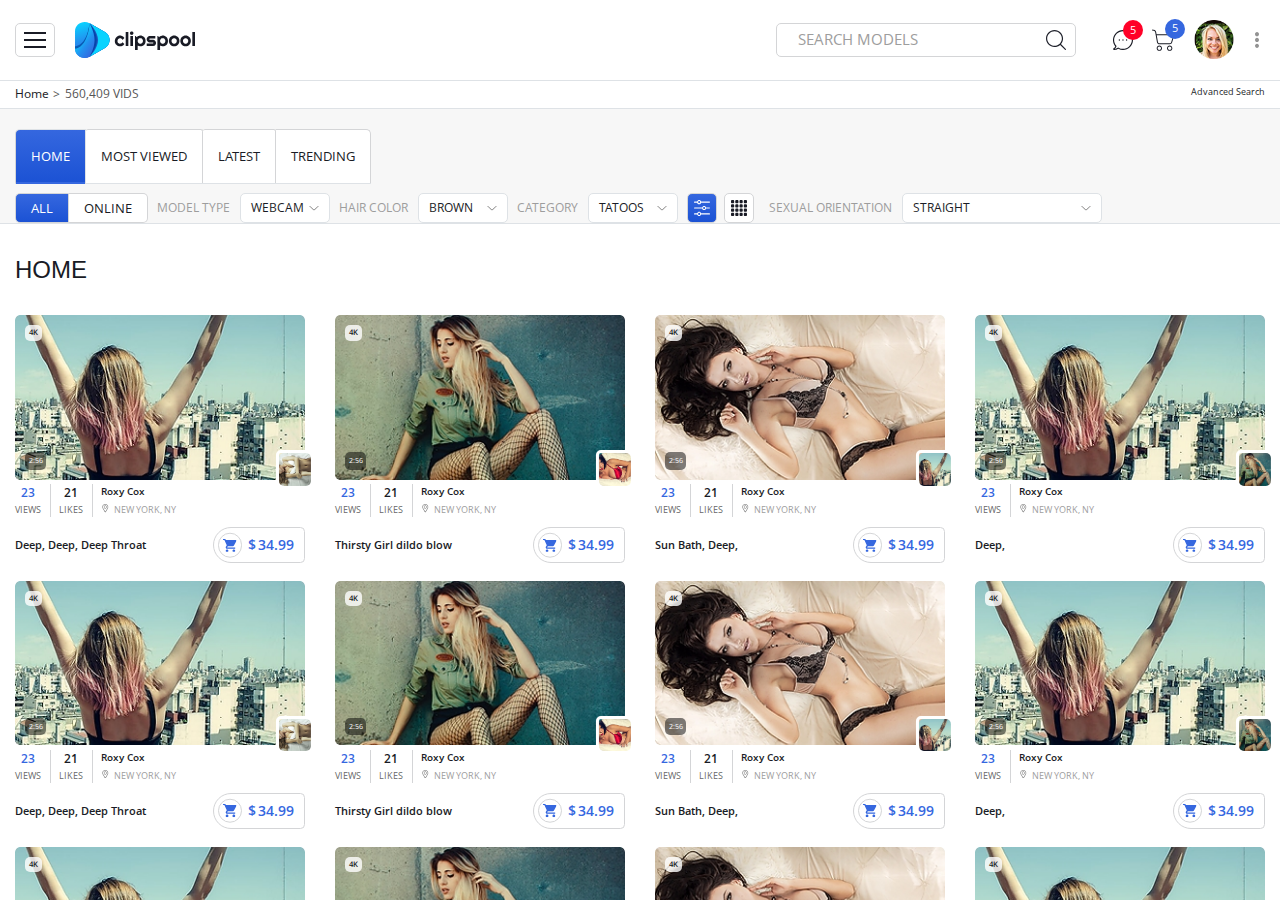
==== categories.html @ 417beeed "add new pages" ====
<!DOCTYPE html>
<html lang="en">

<head>
	<meta charset="UTF-8">
	<meta name="viewport" content="width=device-width, initial-scale=1.0">
	<link rel="stylesheet" href="css/style.css">
	<title>CP Categories</title>
</head>
<body>

	<div class="wrapper">
		<header class="header border-bottom">
			<div class="container-fluid">
				<div class="row justify-content-between align-items-center">
					<div class="col-auto d-flex align-items-center">
						<!-- For mobile  -->

						<div class="mobile-btn">
							<span></span>
							<span></span>
							<span></span>
						</div>

						<a href="#" class="logo">
							<img src="img/cp-logo-dark.svg" alt="">
						</a>
					</div>
					<div class="col d-flex align-items-center justify--end">
						<ul class="main-menu d-flex align-items-center desctop">
							<li class="home-li">
								<a href="#">
									<span class="home-icon">
										<svg>
											<use xlink:href="#svg-home"></use>
										</svg>
									</span>
								</a>
							</li>
							<li><a href="#" class="active">feed</a></li>
							<li><a href="#">models</a></li>
							<li><a href="#">videos</a></li>
							<li><a href="#">photos</a></li>
							<li><a href="#">contests</a></li>
						</ul>

						<div class="header-form tablet">
							<form action="#">
								<input type="text" placeholder="SEARCH MODELS" class="header-input">
								<button type="submit" class="header-submit">
									<svg>
										<use xlink:href="#svg-search"></use>
									</svg>
								</button>
							</form>
						</div>

						<!-- <div class="header-btns d-flex align-items-center desctop">
							<a href="#" class="btn btn--simple"><span>login</span></a>
							<a href="#" class="btn btn--blue"><span>sign up</span></a>
						</div> -->

						<!-- for autheried users -->
						<div class="header-options d-flex align-items-center">
							<a href="#" class="header-options__item">
								<div class="header-options__btn header-options__btn--lt">
									<span class="ico">
										<svg>
											<use xlink:href="#svg-comment"></use>
										</svg>
									</span>
									<span class="text red-bg">5</span>
								</div>
							</a>
							<a href="#" class="header-options__item">
								<div class="header-options__btn">
									<span class="ico">
										<svg>
											<use xlink:href="#svg-cart-border"></use>
										</svg>
									</span>
									<span class="text blue-bg">5</span>
								</div>
							</a>
							<div class="header-options__item">
								<div class="legal-user d-flex align-items-center">
									<span class="avatar">
										<img src="img/photos/avatar_stories.png" alt="">
									</span>
									<div class="options">
										<a href="#" class="dots js-submenu">
											<span class="ico">
												<svg>
													<use xlink:href="#svg-dots"></use>
												</svg>
											</span>
										</a>

										<ul class="submenu">
											<li>
												<a href="#">
													<span class="ico">
														<svg>
															<use xlink:href="#svg-user"></use>
														</svg>
													</span>		
													<span class="text">
														Profile
													</span>
												</a>
											</li>
											<li>
												<a href="#">
													<span class="ico">
														<svg>
															<use xlink:href="#svg-settings"></use>
														</svg>
													</span>		
													<span class="text">
														Settings
													</span>
												</a>
											</li>
											<li>
												<a href="#">
													<span class="ico">
														<svg>
															<use xlink:href="#svg-star"></use>
														</svg>
													</span>		
													<span class="text">
														Option
													</span>
												</a>
											</li>
											<li>
												<a href="#">
													<span class="ico">
														<svg>
															<use xlink:href="#svg-logout"></use>
														</svg>
													</span>		
													<span class="text">
														Logout
													</span>
												</a>
											</li>
										</ul>
									</div>
								</div>
							</div>
						</div>

					</div>
				</div>
			</div>
		</header>
		<main class="main">
			
			<div class="container-fluid border-bottom">
				<div class="row justify-content-between pt-2 pb-2">
					<div class="col-auto">
						<ul class="breadcrumb align-items-center">
							<li class="breadcrumb-item"><a href="#">Home</a></li>
							<li class="breadcrumb-item active" aria-current="page">560,409 VIDS</li>
						</ul>
					</div>
					<div class="col-auto">
						<span>
							Advanced Search
						</span>
					</div>
				</div>
			</div>

			<div class="option-row">
				<div class="container-fluid">
					<div class="row justify-content-between page-features border-bottom">
						<div class="col-lg-auto col-md-12 col-sm-12">
							<ul class="tab-list nav nav-tabs">
								<li class="nav-item flex-md-fill flex-sm-fill flex-xs-fill">
									<a class="nav-link active" data-toggle="tab" href="#home">Home</a>
								</li>
								<li class="nav-item flex-md-fill flex-sm-fill flex-xs-fill ">
									<a class="nav-link" data-toggle="tab" href="#viewed">Most viewed</a>
								</li>
								<li class="nav-item flex-md-fill flex-sm-fill flex-xs-fill">
									<a class="nav-link" data-toggle="tab" href="#latest">Latest</a>
								</li>
								<li class="nav-item flex-md-fill flex-sm-fill flex-xs-fill">
									<a class="nav-link" data-toggle="tab" href="#trending">Trending</a>
								</li>
							</ul>

						</div>
						<div class="col-auto flex-wrap d-flex mb-xl-0 mb-md-3 mb-sm-3 mb-3">
							<form action="#">
								<div class="row p-0">
									<div class="col-auto d-flex flex-wrap align-items-lg-center align-items-end">
										<div class="form-inline form-group flex-nowrap mb-0 checkbox-group mt-3 mr-3">
											<div class="form-check form-check-inline mr-0">
												<input type="radio" name="view" id="all" class="form-check-input" checked>
												<label class="form-check-label" for="all">all</label>
											</div>
											<div class="form-check form-check-inline mr-0">
												<input type="radio" name="view" id="online" class="form-check-input">
												<label class="form-check-label" for="online">Online</label>
											</div>
										</div>

										<div class="form-group mt-3 mb-0 mr-3">
											<div class="filter__item">
												<span class="filter__item__title">
													Model Type
												</span>
												<div class="select w-90">
													<span class="placeholder border">Webcam</span>
													<ul>
														<li data-value="">Offline</li>
														<li data-value="">Online</li>
														<li data-value="">Models</li>
														<li data-value="">Pokemon</li>
													</ul>
													<input type="hidden" name="changeme">
												</div>
											</div>
										</div>

										<div class="form-group mt-3 mb-0 mr-3">
											<div class="filter__item">
												<span class="filter__item__title">
													Hair Color
												</span>
												<div class="select w-90">
													<span class="placeholder border">Brown</span>
													<ul>
														<li data-value="">Dark</li>
														<li data-value="">Blonde</li>
													</ul>
													<input type="hidden" name="changeme">
												</div>
											</div>
										</div>

										<div class="form-group mt-3 mb-0 mr-3">
											<div class="filter__item">
												<span class="filter__item__title">
													Category
												</span>
												<div class="select w-90">
													<span class="placeholder border">Tatoos</span>
													<ul>
														<li data-value="">Dark</li>
														<li data-value="">Blonde</li>
													</ul>
													<input type="hidden" name="changeme">
												</div>
											</div>
										</div>

										<div class="form-inline form-group flex-nowrap mb-0 checkbox-group mt-3 mr-3">
											<div class="form-check form-check-inline">
												<input type="radio" name="ranking" id="rank-1" class="form-check-input" checked>
												<label class="form-check-label form-check-label--icon" for="rank-1">
													<span class="ico">
														<svg>
															<use xlink:href="#svg-line-group"></use>
														</svg>
													</span>
												</label>
											</div>
											<div class="form-check form-check-inline">
												<input type="radio" name="ranking" id="rank-2" class="form-check-input">
												<label class="form-check-label form-check-label--icon" for="rank-2">
													<span class="ico">
														<svg>
															<use xlink:href="#svg-squares-group"></use>
														</svg>
													</span>
												</label>
											</div>
										</div>

										<div class="form-group mt-3 mb-0">
											<div class="filter__item">
												<span class="filter__item__title">
													Sexual Orientation
												</span>
												<div class="select">
													<span class="placeholder border">Straight</span>
													<ul>
														<li data-value="">Lesby</li>
														<li data-value="">Bisexual</li>
													</ul>
													<input type="hidden" name="changeme">
												</div>
											</div>
										</div>
									</div>
								</div>

							</form>
						</div>

					</div>
				</div>
			</div>

			<div class="categories-page">
				<!-- Tab panes -->
				<div class="tab-content active">
					<div class="tab-pane container active" id="home">
						<div class="row">
							<div class="col">
								<div class="h2">
									Home
								</div>
							</div>
						</div>

						<div class="row">
							<div class="col-lg-3 col-md-4 col-sm-6">
								<div class="model-item">
									<div class="model-item__photo">
										<a href="#">
											<img src="img/photos/girl-2.jpg" alt="">
										</a>
										<div class="model-item__photo__small">
											<img src="img/photos/girl-1.jpg" alt="">
										</div>
										<div class="duration">2:56</div>
										<div class="format">4K</div>
									</div>

									<ul class="model__item__options d-flex">
										<li class="flex flex-column">
											<span class="count blue">23</span>
											<span class="subtitle">views</span>
										</li>
										<li class="flex flex-column">
											<span class="count">21</span>
											<span class="subtitle">likes</span>
										</li>
										<li class="flex flex-column">
											<span class="options-title">
												Roxy Cox
											</span>
											<span class="location d-flex flex-center">
												<span class="ico">
													<svg>
														<use xlink:href="#svg-pin"></use>
													</svg>
												</span>
												New York, NY
											</span>
										</li>
									</ul>

									<div class="model__item__row d-flex align-items-center justify-content-between">
										<ul class="tag-list">
											<li><a href="#">Deep,</a></li>
											<li><a href="#">Deep,</a></li>
											<li><a href="#">Deep Throat</a></li>
										</ul>

										<a href="#" class="btn btn--lt btn--round btn--border-grey">
											<span class="ico ico--white">
												<svg>
													<use xlink:href="#svg-cart"></use>
												</svg>
											</span>
											<span class="text dollar">34.99</span>
										</a>
									</div>
								</div>
							</div>
							<div class="col-lg-3 col-md-4 col-sm-6">
								<div class="model-item">
									<div class="model-item__photo">
										<a href="#">
											<img src="img/photos/girl-5.jpg" alt="">
										</a>
										<div class="model-item__photo__small">
											<img src="img/photos/girl-3.jpg" alt="">
										</div>
										<div class="duration">2:56</div>
										<div class="format">4K</div>
									</div>

									<ul class="model__item__options d-flex">
										<li class="flex flex-column">
											<span class="count blue">23</span>
											<span class="subtitle">views</span>
										</li>
										<li class="flex flex-column">
											<span class="count">21</span>
											<span class="subtitle">likes</span>
										</li>
										<li class="flex flex-column">
											<span class="options-title">
												Roxy Cox
											</span>
											<span class="location d-flex flex-center">
												<span class="ico">
													<svg>
														<use xlink:href="#svg-pin"></use>
													</svg>
												</span>
												New York, NY
											</span>
										</li>
									</ul>

									<div class="model__item__row d-flex align-items-center justify-content-between">
										<ul class="tag-list">
											<li><a href="#">Thirsty Girl dildo blow</a></li>
										</ul>

										<a href="#" class="btn btn--lt btn--round btn--border-grey">
											<span class="ico ico--white">
												<svg>
													<use xlink:href="#svg-cart"></use>
												</svg>
											</span>
											<span class="text dollar">34.99</span>
										</a>
									</div>
								</div>
							</div>
							<div class="col-lg-3 col-md-4 col-sm-6">
								<div class="model-item">
									<div class="model-item__photo">
										<a href="#">
											<img src="img/photos/girl-4.jpg" alt="">
										</a>
										<div class="model-item__photo__small">
											<img src="img/photos/girl-2.jpg" alt="">
										</div>
										<div class="duration">2:56</div>
										<div class="format">4K</div>
									</div>

									<ul class="model__item__options d-flex">
										<li class="flex flex-column">
											<span class="count blue">23</span>
											<span class="subtitle">views</span>
										</li>
										<li class="flex flex-column">
											<span class="count">21</span>
											<span class="subtitle">likes</span>
										</li>
										<li class="flex flex-column">
											<span class="options-title">
												Roxy Cox
											</span>
											<span class="location d-flex flex-center">
												<span class="ico">
													<svg>
														<use xlink:href="#svg-pin"></use>
													</svg>
												</span>
												New York, NY
											</span>
										</li>
									</ul>

									<div class="model__item__row d-flex align-items-center justify-content-between">
										<ul class="tag-list">
											<li><a href="#">Sun Bath,</a></li>
											<li><a href="#">Deep,</a></li>
										</ul>

										<a href="#" class="btn btn--lt btn--round btn--border-grey">
											<span class="ico ico--white">
												<svg>
													<use xlink:href="#svg-cart"></use>
												</svg>
											</span>
											<span class="text dollar">34.99</span>
										</a>
									</div>
								</div>
							</div>
							<div class="col-lg-3 col-md-4 col-sm-6">
								<div class="model-item">
									<div class="model-item__photo">
										<a href="#">
											<img src="img/photos/girl-2.jpg" alt="">
										</a>
										<div class="model-item__photo__small">
											<img src="img/photos/girl-5.jpg" alt="">
										</div>
										<div class="duration">2:56</div>
										<div class="format">4K</div>
									</div>

									<ul class="model__item__options d-flex">
										<li class="flex flex-column">
											<span class="count blue">23</span>
											<span class="subtitle">views</span>
										</li>
										<li class="flex flex-column">
											<span class="options-title">
												Roxy Cox
											</span>
											<span class="location d-flex flex-center">
												<span class="ico">
													<svg>
														<use xlink:href="#svg-pin"></use>
													</svg>
												</span>
												New York, NY
											</span>
										</li>
									</ul>

									<div class="model__item__row d-flex align-items-center justify-content-between">
										<ul class="tag-list">
											<li><a href="#">Deep,</a></li>
										</ul>

										<a href="#" class="btn btn--lt btn--round btn--border-grey">
											<span class="ico ico--white">
												<svg>
													<use xlink:href="#svg-cart"></use>
												</svg>
											</span>
											<span class="text dollar">34.99</span>
										</a>
									</div>
								</div>
							</div>
							<div class="col-lg-3 col-md-4 col-sm-6">
								<div class="model-item">
									<div class="model-item__photo">
										<a href="#">
											<img src="img/photos/girl-2.jpg" alt="">
										</a>
										<div class="model-item__photo__small">
											<img src="img/photos/girl-1.jpg" alt="">
										</div>
										<div class="duration">2:56</div>
										<div class="format">4K</div>
									</div>

									<ul class="model__item__options d-flex">
										<li class="flex flex-column">
											<span class="count blue">23</span>
											<span class="subtitle">views</span>
										</li>
										<li class="flex flex-column">
											<span class="count">21</span>
											<span class="subtitle">likes</span>
										</li>
										<li class="flex flex-column">
											<span class="options-title">
												Roxy Cox
											</span>
											<span class="location d-flex flex-center">
												<span class="ico">
													<svg>
														<use xlink:href="#svg-pin"></use>
													</svg>
												</span>
												New York, NY
											</span>
										</li>
									</ul>

									<div class="model__item__row d-flex align-items-center justify-content-between">
										<ul class="tag-list">
											<li><a href="#">Deep,</a></li>
											<li><a href="#">Deep,</a></li>
											<li><a href="#">Deep Throat</a></li>
										</ul>

										<a href="#" class="btn btn--lt btn--round btn--border-grey">
											<span class="ico ico--white">
												<svg>
													<use xlink:href="#svg-cart"></use>
												</svg>
											</span>
											<span class="text dollar">34.99</span>
										</a>
									</div>
								</div>
							</div>
							<div class="col-lg-3 col-md-4 col-sm-6">
								<div class="model-item">
									<div class="model-item__photo">
										<a href="#">
											<img src="img/photos/girl-5.jpg" alt="">
										</a>
										<div class="model-item__photo__small">
											<img src="img/photos/girl-3.jpg" alt="">
										</div>
										<div class="duration">2:56</div>
										<div class="format">4K</div>
									</div>

									<ul class="model__item__options d-flex">
										<li class="flex flex-column">
											<span class="count blue">23</span>
											<span class="subtitle">views</span>
										</li>
										<li class="flex flex-column">
											<span class="count">21</span>
											<span class="subtitle">likes</span>
										</li>
										<li class="flex flex-column">
											<span class="options-title">
												Roxy Cox
											</span>
											<span class="location d-flex flex-center">
												<span class="ico">
													<svg>
														<use xlink:href="#svg-pin"></use>
													</svg>
												</span>
												New York, NY
											</span>
										</li>
									</ul>

									<div class="model__item__row d-flex align-items-center justify-content-between">
										<ul class="tag-list">
											<li><a href="#">Thirsty Girl dildo blow</a></li>
										</ul>

										<a href="#" class="btn btn--lt btn--round btn--border-grey">
											<span class="ico ico--white">
												<svg>
													<use xlink:href="#svg-cart"></use>
												</svg>
											</span>
											<span class="text dollar">34.99</span>
										</a>
									</div>
								</div>
							</div>
							<div class="col-lg-3 col-md-4 col-sm-6">
								<div class="model-item">
									<div class="model-item__photo">
										<a href="#">
											<img src="img/photos/girl-4.jpg" alt="">
										</a>
										<div class="model-item__photo__small">
											<img src="img/photos/girl-2.jpg" alt="">
										</div>
										<div class="duration">2:56</div>
										<div class="format">4K</div>
									</div>

									<ul class="model__item__options d-flex">
										<li class="flex flex-column">
											<span class="count blue">23</span>
											<span class="subtitle">views</span>
										</li>
										<li class="flex flex-column">
											<span class="count">21</span>
											<span class="subtitle">likes</span>
										</li>
										<li class="flex flex-column">
											<span class="options-title">
												Roxy Cox
											</span>
											<span class="location d-flex flex-center">
												<span class="ico">
													<svg>
														<use xlink:href="#svg-pin"></use>
													</svg>
												</span>
												New York, NY
											</span>
										</li>
									</ul>

									<div class="model__item__row d-flex align-items-center justify-content-between">
										<ul class="tag-list">
											<li><a href="#">Sun Bath,</a></li>
											<li><a href="#">Deep,</a></li>
										</ul>

										<a href="#" class="btn btn--lt btn--round btn--border-grey">
											<span class="ico ico--white">
												<svg>
													<use xlink:href="#svg-cart"></use>
												</svg>
											</span>
											<span class="text dollar">34.99</span>
										</a>
									</div>
								</div>
							</div>
							<div class="col-lg-3 col-md-4 col-sm-6">
								<div class="model-item">
									<div class="model-item__photo">
										<a href="#">
											<img src="img/photos/girl-2.jpg" alt="">
										</a>
										<div class="model-item__photo__small">
											<img src="img/photos/girl-5.jpg" alt="">
										</div>
										<div class="duration">2:56</div>
										<div class="format">4K</div>
									</div>

									<ul class="model__item__options d-flex">
										<li class="flex flex-column">
											<span class="count blue">23</span>
											<span class="subtitle">views</span>
										</li>
										<li class="flex flex-column">
											<span class="options-title">
												Roxy Cox
											</span>
											<span class="location d-flex flex-center">
												<span class="ico">
													<svg>
														<use xlink:href="#svg-pin"></use>
													</svg>
												</span>
												New York, NY
											</span>
										</li>
									</ul>

									<div class="model__item__row d-flex align-items-center justify-content-between">
										<ul class="tag-list">
											<li><a href="#">Deep,</a></li>
										</ul>

										<a href="#" class="btn btn--lt btn--round btn--border-grey">
											<span class="ico ico--white">
												<svg>
													<use xlink:href="#svg-cart"></use>
												</svg>
											</span>
											<span class="text dollar">34.99</span>
										</a>
									</div>
								</div>
							</div>
							<div class="col-lg-3 col-md-4 col-sm-6">
								<div class="model-item">
									<div class="model-item__photo">
										<a href="#">
											<img src="img/photos/girl-2.jpg" alt="">
										</a>
										<div class="model-item__photo__small">
											<img src="img/photos/girl-1.jpg" alt="">
										</div>
										<div class="duration">2:56</div>
										<div class="format">4K</div>
									</div>

									<ul class="model__item__options d-flex">
										<li class="flex flex-column">
											<span class="count blue">23</span>
											<span class="subtitle">views</span>
										</li>
										<li class="flex flex-column">
											<span class="count">21</span>
											<span class="subtitle">likes</span>
										</li>
										<li class="flex flex-column">
											<span class="options-title">
												Roxy Cox
											</span>
											<span class="location d-flex flex-center">
												<span class="ico">
													<svg>
														<use xlink:href="#svg-pin"></use>
													</svg>
												</span>
												New York, NY
											</span>
										</li>
									</ul>

									<div class="model__item__row d-flex align-items-center justify-content-between">
										<ul class="tag-list">
											<li><a href="#">Deep,</a></li>
											<li><a href="#">Deep,</a></li>
											<li><a href="#">Deep Throat</a></li>
										</ul>

										<a href="#" class="btn btn--lt btn--round btn--border-grey">
											<span class="ico ico--white">
												<svg>
													<use xlink:href="#svg-cart"></use>
												</svg>
											</span>
											<span class="text dollar">34.99</span>
										</a>
									</div>
								</div>
							</div>
							<div class="col-lg-3 col-md-4 col-sm-6">
								<div class="model-item">
									<div class="model-item__photo">
										<a href="#">
											<img src="img/photos/girl-5.jpg" alt="">
										</a>
										<div class="model-item__photo__small">
											<img src="img/photos/girl-3.jpg" alt="">
										</div>
										<div class="duration">2:56</div>
										<div class="format">4K</div>
									</div>

									<ul class="model__item__options d-flex">
										<li class="flex flex-column">
											<span class="count blue">23</span>
											<span class="subtitle">views</span>
										</li>
										<li class="flex flex-column">
											<span class="count">21</span>
											<span class="subtitle">likes</span>
										</li>
										<li class="flex flex-column">
											<span class="options-title">
												Roxy Cox
											</span>
											<span class="location d-flex flex-center">
												<span class="ico">
													<svg>
														<use xlink:href="#svg-pin"></use>
													</svg>
												</span>
												New York, NY
											</span>
										</li>
									</ul>

									<div class="model__item__row d-flex align-items-center justify-content-between">
										<ul class="tag-list">
											<li><a href="#">Thirsty Girl dildo blow</a></li>
										</ul>

										<a href="#" class="btn btn--lt btn--round btn--border-grey">
											<span class="ico ico--white">
												<svg>
													<use xlink:href="#svg-cart"></use>
												</svg>
											</span>
											<span class="text dollar">34.99</span>
										</a>
									</div>
								</div>
							</div>
							<div class="col-lg-3 col-md-4 col-sm-6">
								<div class="model-item">
									<div class="model-item__photo">
										<a href="#">
											<img src="img/photos/girl-4.jpg" alt="">
										</a>
										<div class="model-item__photo__small">
											<img src="img/photos/girl-2.jpg" alt="">
										</div>
										<div class="duration">2:56</div>
										<div class="format">4K</div>
									</div>

									<ul class="model__item__options d-flex">
										<li class="flex flex-column">
											<span class="count blue">23</span>
											<span class="subtitle">views</span>
										</li>
										<li class="flex flex-column">
											<span class="count">21</span>
											<span class="subtitle">likes</span>
										</li>
										<li class="flex flex-column">
											<span class="options-title">
												Roxy Cox
											</span>
											<span class="location d-flex flex-center">
												<span class="ico">
													<svg>
														<use xlink:href="#svg-pin"></use>
													</svg>
												</span>
												New York, NY
											</span>
										</li>
									</ul>

									<div class="model__item__row d-flex align-items-center justify-content-between">
										<ul class="tag-list">
											<li><a href="#">Sun Bath,</a></li>
											<li><a href="#">Deep,</a></li>
										</ul>

										<a href="#" class="btn btn--lt btn--round btn--border-grey">
											<span class="ico ico--white">
												<svg>
													<use xlink:href="#svg-cart"></use>
												</svg>
											</span>
											<span class="text dollar">34.99</span>
										</a>
									</div>
								</div>
							</div>
							<div class="col-lg-3 col-md-4 col-sm-6">
								<div class="model-item">
									<div class="model-item__photo">
										<a href="#">
											<img src="img/photos/girl-2.jpg" alt="">
										</a>
										<div class="model-item__photo__small">
											<img src="img/photos/girl-5.jpg" alt="">
										</div>
										<div class="duration">2:56</div>
										<div class="format">4K</div>
									</div>

									<ul class="model__item__options d-flex">
										<li class="flex flex-column">
											<span class="count blue">23</span>
											<span class="subtitle">views</span>
										</li>
										<li class="flex flex-column">
											<span class="options-title">
												Roxy Cox
											</span>
											<span class="location d-flex flex-center">
												<span class="ico">
													<svg>
														<use xlink:href="#svg-pin"></use>
													</svg>
												</span>
												New York, NY
											</span>
										</li>
									</ul>

									<div class="model__item__row d-flex align-items-center justify-content-between">
										<ul class="tag-list">
											<li><a href="#">Deep,</a></li>
										</ul>

										<a href="#" class="btn btn--lt btn--round btn--border-grey">
											<span class="ico ico--white">
												<svg>
													<use xlink:href="#svg-cart"></use>
												</svg>
											</span>
											<span class="text dollar">34.99</span>
										</a>
									</div>
								</div>
							</div>
							<div class="col-lg-3 col-md-4 col-sm-6">
								<div class="model-item">
									<div class="model-item__photo">
										<a href="#">
											<img src="img/photos/girl-2.jpg" alt="">
										</a>
										<div class="model-item__photo__small">
											<img src="img/photos/girl-1.jpg" alt="">
										</div>
										<div class="duration">2:56</div>
										<div class="format">4K</div>
									</div>

									<ul class="model__item__options d-flex">
										<li class="flex flex-column">
											<span class="count blue">23</span>
											<span class="subtitle">views</span>
										</li>
										<li class="flex flex-column">
											<span class="count">21</span>
											<span class="subtitle">likes</span>
										</li>
										<li class="flex flex-column">
											<span class="options-title">
												Roxy Cox
											</span>
											<span class="location d-flex flex-center">
												<span class="ico">
													<svg>
														<use xlink:href="#svg-pin"></use>
													</svg>
												</span>
												New York, NY
											</span>
										</li>
									</ul>

									<div class="model__item__row d-flex align-items-center justify-content-between">
										<ul class="tag-list">
											<li><a href="#">Deep,</a></li>
											<li><a href="#">Deep,</a></li>
											<li><a href="#">Deep Throat</a></li>
										</ul>

										<a href="#" class="btn btn--lt btn--round btn--border-grey">
											<span class="ico ico--white">
												<svg>
													<use xlink:href="#svg-cart"></use>
												</svg>
											</span>
											<span class="text dollar">34.99</span>
										</a>
									</div>
								</div>
							</div>
							<div class="col-lg-3 col-md-4 col-sm-6">
								<div class="model-item">
									<div class="model-item__photo">
										<a href="#">
											<img src="img/photos/girl-5.jpg" alt="">
										</a>
										<div class="model-item__photo__small">
											<img src="img/photos/girl-3.jpg" alt="">
										</div>
										<div class="duration">2:56</div>
										<div class="format">4K</div>
									</div>

									<ul class="model__item__options d-flex">
										<li class="flex flex-column">
											<span class="count blue">23</span>
											<span class="subtitle">views</span>
										</li>
										<li class="flex flex-column">
											<span class="count">21</span>
											<span class="subtitle">likes</span>
										</li>
										<li class="flex flex-column">
											<span class="options-title">
												Roxy Cox
											</span>
											<span class="location d-flex flex-center">
												<span class="ico">
													<svg>
														<use xlink:href="#svg-pin"></use>
													</svg>
												</span>
												New York, NY
											</span>
										</li>
									</ul>

									<div class="model__item__row d-flex align-items-center justify-content-between">
										<ul class="tag-list">
											<li><a href="#">Thirsty Girl dildo blow</a></li>
										</ul>

										<a href="#" class="btn btn--lt btn--round btn--border-grey">
											<span class="ico ico--white">
												<svg>
													<use xlink:href="#svg-cart"></use>
												</svg>
											</span>
											<span class="text dollar">34.99</span>
										</a>
									</div>
								</div>
							</div>
							<div class="col-lg-3 col-md-4 col-sm-6">
								<div class="model-item">
									<div class="model-item__photo">
										<a href="#">
											<img src="img/photos/girl-4.jpg" alt="">
										</a>
										<div class="model-item__photo__small">
											<img src="img/photos/girl-2.jpg" alt="">
										</div>
										<div class="duration">2:56</div>
										<div class="format">4K</div>
									</div>

									<ul class="model__item__options d-flex">
										<li class="flex flex-column">
											<span class="count blue">23</span>
											<span class="subtitle">views</span>
										</li>
										<li class="flex flex-column">
											<span class="count">21</span>
											<span class="subtitle">likes</span>
										</li>
										<li class="flex flex-column">
											<span class="options-title">
												Roxy Cox
											</span>
											<span class="location d-flex flex-center">
												<span class="ico">
													<svg>
														<use xlink:href="#svg-pin"></use>
													</svg>
												</span>
												New York, NY
											</span>
										</li>
									</ul>

									<div class="model__item__row d-flex align-items-center justify-content-between">
										<ul class="tag-list">
											<li><a href="#">Sun Bath,</a></li>
											<li><a href="#">Deep,</a></li>
										</ul>

										<a href="#" class="btn btn--lt btn--round btn--border-grey">
											<span class="ico ico--white">
												<svg>
													<use xlink:href="#svg-cart"></use>
												</svg>
											</span>
											<span class="text dollar">34.99</span>
										</a>
									</div>
								</div>
							</div>
							<div class="col-lg-3 col-md-4 col-sm-6">
								<div class="model-item">
									<div class="model-item__photo">
										<a href="#">
											<img src="img/photos/girl-2.jpg" alt="">
										</a>
										<div class="model-item__photo__small">
											<img src="img/photos/girl-5.jpg" alt="">
										</div>
										<div class="duration">2:56</div>
										<div class="format">4K</div>
									</div>

									<ul class="model__item__options d-flex">
										<li class="flex flex-column">
											<span class="count blue">23</span>
											<span class="subtitle">views</span>
										</li>
										<li class="flex flex-column">
											<span class="options-title">
												Roxy Cox
											</span>
											<span class="location d-flex flex-center">
												<span class="ico">
													<svg>
														<use xlink:href="#svg-pin"></use>
													</svg>
												</span>
												New York, NY
											</span>
										</li>
									</ul>

									<div class="model__item__row d-flex align-items-center justify-content-between">
										<ul class="tag-list">
											<li><a href="#">Deep,</a></li>
										</ul>

										<a href="#" class="btn btn--lt btn--round btn--border-grey">
											<span class="ico ico--white">
												<svg>
													<use xlink:href="#svg-cart"></use>
												</svg>
											</span>
											<span class="text dollar">34.99</span>
										</a>
									</div>
								</div>
							</div>
							<div class="col-lg-3 col-md-4 col-sm-6">
								<div class="model-item">
									<div class="model-item__photo">
										<a href="#">
											<img src="img/photos/girl-2.jpg" alt="">
										</a>
										<div class="model-item__photo__small">
											<img src="img/photos/girl-1.jpg" alt="">
										</div>
										<div class="duration">2:56</div>
										<div class="format">4K</div>
									</div>

									<ul class="model__item__options d-flex">
										<li class="flex flex-column">
											<span class="count blue">23</span>
											<span class="subtitle">views</span>
										</li>
										<li class="flex flex-column">
											<span class="count">21</span>
											<span class="subtitle">likes</span>
										</li>
										<li class="flex flex-column">
											<span class="options-title">
												Roxy Cox
											</span>
											<span class="location d-flex flex-center">
												<span class="ico">
													<svg>
														<use xlink:href="#svg-pin"></use>
													</svg>
												</span>
												New York, NY
											</span>
										</li>
									</ul>

									<div class="model__item__row d-flex align-items-center justify-content-between">
										<ul class="tag-list">
											<li><a href="#">Deep,</a></li>
											<li><a href="#">Deep,</a></li>
											<li><a href="#">Deep Throat</a></li>
										</ul>

										<a href="#" class="btn btn--lt btn--round btn--border-grey">
											<span class="ico ico--white">
												<svg>
													<use xlink:href="#svg-cart"></use>
												</svg>
											</span>
											<span class="text dollar">34.99</span>
										</a>
									</div>
								</div>
							</div>
							<div class="col-lg-3 col-md-4 col-sm-6">
								<div class="model-item">
									<div class="model-item__photo">
										<a href="#">
											<img src="img/photos/girl-5.jpg" alt="">
										</a>
										<div class="model-item__photo__small">
											<img src="img/photos/girl-3.jpg" alt="">
										</div>
										<div class="duration">2:56</div>
										<div class="format">4K</div>
									</div>

									<ul class="model__item__options d-flex">
										<li class="flex flex-column">
											<span class="count blue">23</span>
											<span class="subtitle">views</span>
										</li>
										<li class="flex flex-column">
											<span class="count">21</span>
											<span class="subtitle">likes</span>
										</li>
										<li class="flex flex-column">
											<span class="options-title">
												Roxy Cox
											</span>
											<span class="location d-flex flex-center">
												<span class="ico">
													<svg>
														<use xlink:href="#svg-pin"></use>
													</svg>
												</span>
												New York, NY
											</span>
										</li>
									</ul>

									<div class="model__item__row d-flex align-items-center justify-content-between">
										<ul class="tag-list">
											<li><a href="#">Thirsty Girl dildo blow</a></li>
										</ul>

										<a href="#" class="btn btn--lt btn--round btn--border-grey">
											<span class="ico ico--white">
												<svg>
													<use xlink:href="#svg-cart"></use>
												</svg>
											</span>
											<span class="text dollar">34.99</span>
										</a>
									</div>
								</div>
							</div>
							<div class="col-lg-3 col-md-4 col-sm-6">
								<div class="model-item">
									<div class="model-item__photo">
										<a href="#">
											<img src="img/photos/girl-4.jpg" alt="">
										</a>
										<div class="model-item__photo__small">
											<img src="img/photos/girl-2.jpg" alt="">
										</div>
										<div class="duration">2:56</div>
										<div class="format">4K</div>
									</div>

									<ul class="model__item__options d-flex">
										<li class="flex flex-column">
											<span class="count blue">23</span>
											<span class="subtitle">views</span>
										</li>
										<li class="flex flex-column">
											<span class="count">21</span>
											<span class="subtitle">likes</span>
										</li>
										<li class="flex flex-column">
											<span class="options-title">
												Roxy Cox
											</span>
											<span class="location d-flex flex-center">
												<span class="ico">
													<svg>
														<use xlink:href="#svg-pin"></use>
													</svg>
												</span>
												New York, NY
											</span>
										</li>
									</ul>

									<div class="model__item__row d-flex align-items-center justify-content-between">
										<ul class="tag-list">
											<li><a href="#">Sun Bath,</a></li>
											<li><a href="#">Deep,</a></li>
										</ul>

										<a href="#" class="btn btn--lt btn--round btn--border-grey">
											<span class="ico ico--white">
												<svg>
													<use xlink:href="#svg-cart"></use>
												</svg>
											</span>
											<span class="text dollar">34.99</span>
										</a>
									</div>
								</div>
							</div>
							<div class="col-lg-3 col-md-4 col-sm-6">
								<div class="model-item">
									<div class="model-item__photo">
										<a href="#">
											<img src="img/photos/girl-2.jpg" alt="">
										</a>
										<div class="model-item__photo__small">
											<img src="img/photos/girl-5.jpg" alt="">
										</div>
										<div class="duration">2:56</div>
										<div class="format">4K</div>
									</div>

									<ul class="model__item__options d-flex">
										<li class="flex flex-column">
											<span class="count blue">23</span>
											<span class="subtitle">views</span>
										</li>
										<li class="flex flex-column">
											<span class="options-title">
												Roxy Cox
											</span>
											<span class="location d-flex flex-center">
												<span class="ico">
													<svg>
														<use xlink:href="#svg-pin"></use>
													</svg>
												</span>
												New York, NY
											</span>
										</li>
									</ul>

									<div class="model__item__row d-flex align-items-center justify-content-between">
										<ul class="tag-list">
											<li><a href="#">Deep,</a></li>
										</ul>

										<a href="#" class="btn btn--lt btn--round btn--border-grey">
											<span class="ico ico--white">
												<svg>
													<use xlink:href="#svg-cart"></use>
												</svg>
											</span>
											<span class="text dollar">34.99</span>
										</a>
									</div>
								</div>
							</div>
						</div>

						<div class="row">
							<div class="col">
								<ul class="pagination flex-wrap justify-content-center">
									<li class="page-item"><a href="#" class="prev-page page-link"><span>previous</span></a></li>
									<li class="page-item"><a href="#" class="page-link">1</a></li>
									<li class="page-item"><a href="#" class="page-link active">2</a></li>
									<li class="page-item"><a href="#" class="page-link">3</a></li>
									<li class="page-item"><a href="#" class="page-link">4</a></li>
									<li class="page-item"><a href="#" class="page-link">5</a></li>
									<li class="page-item">...</li>
									<li class="page-item"><a href="#" class="page-link">10</a></li>
									<li class="page-item"><a href="#" class="page-link">11</a></li>
									<li class="page-item"><a href="#" class="page-link next-page"><span>next</span></a></li>
								</ul>
							</div>
						</div>

						<div class="row">
							<div class="col text-center">
								<a href="#" class="btn btn--border btn--border-grey btn--color-black more">load more</a>
							</div>
						</div>
					</div>

					<div class="tab-pane container" id="viewed">
						<div class="row">
							<div class="col">
								<div class="h2">
									Most viewed
								</div>
							</div>
						</div>

						<div class="row">
							<div class="col-lg-3 col-md-4 col-sm-6">
								<div class="model-item">
									<div class="model-item__photo">
										<a href="#">
											<img src="img/photos/girl-2.jpg" alt="">
										</a>
										<div class="model-item__photo__small">
											<img src="img/photos/girl-1.jpg" alt="">
										</div>
										<div class="duration">2:56</div>
										<div class="format">4K</div>
									</div>

									<ul class="model__item__options d-flex">
										<li class="flex flex-column">
											<span class="count blue">23</span>
											<span class="subtitle">views</span>
										</li>
										<li class="flex flex-column">
											<span class="count">21</span>
											<span class="subtitle">likes</span>
										</li>
										<li class="flex flex-column">
											<span class="options-title">
												Roxy Cox
											</span>
											<span class="location d-flex flex-center">
												<span class="ico">
													<svg>
														<use xlink:href="#svg-pin"></use>
													</svg>
												</span>
												New York, NY
											</span>
										</li>
									</ul>

									<div class="model__item__row d-flex align-items-center justify-content-between">
										<ul class="tag-list">
											<li><a href="#">Deep,</a></li>
											<li><a href="#">Deep,</a></li>
											<li><a href="#">Deep Throat</a></li>
										</ul>

										<a href="#" class="btn btn--lt btn--round btn--border-grey">
											<span class="ico ico--white">
												<svg>
													<use xlink:href="#svg-cart"></use>
												</svg>
											</span>
											<span class="text dollar">34.99</span>
										</a>
									</div>
								</div>
							</div>
							<div class="col-lg-3 col-md-4 col-sm-6">
								<div class="model-item">
									<div class="model-item__photo">
										<a href="#">
											<img src="img/photos/girl-5.jpg" alt="">
										</a>
										<div class="model-item__photo__small">
											<img src="img/photos/girl-3.jpg" alt="">
										</div>
										<div class="duration">2:56</div>
										<div class="format">4K</div>
									</div>

									<ul class="model__item__options d-flex">
										<li class="flex flex-column">
											<span class="count blue">23</span>
											<span class="subtitle">views</span>
										</li>
										<li class="flex flex-column">
											<span class="count">21</span>
											<span class="subtitle">likes</span>
										</li>
										<li class="flex flex-column">
											<span class="options-title">
												Roxy Cox
											</span>
											<span class="location d-flex flex-center">
												<span class="ico">
													<svg>
														<use xlink:href="#svg-pin"></use>
													</svg>
												</span>
												New York, NY
											</span>
										</li>
									</ul>

									<div class="model__item__row d-flex align-items-center justify-content-between">
										<ul class="tag-list">
											<li><a href="#">Thirsty Girl dildo blow</a></li>
										</ul>

										<a href="#" class="btn btn--lt btn--round btn--border-grey">
											<span class="ico ico--white">
												<svg>
													<use xlink:href="#svg-cart"></use>
												</svg>
											</span>
											<span class="text dollar">34.99</span>
										</a>
									</div>
								</div>
							</div>
							<div class="col-lg-3 col-md-4 col-sm-6">
								<div class="model-item">
									<div class="model-item__photo">
										<a href="#">
											<img src="img/photos/girl-4.jpg" alt="">
										</a>
										<div class="model-item__photo__small">
											<img src="img/photos/girl-2.jpg" alt="">
										</div>
										<div class="duration">2:56</div>
										<div class="format">4K</div>
									</div>

									<ul class="model__item__options d-flex">
										<li class="flex flex-column">
											<span class="count blue">23</span>
											<span class="subtitle">views</span>
										</li>
										<li class="flex flex-column">
											<span class="count">21</span>
											<span class="subtitle">likes</span>
										</li>
										<li class="flex flex-column">
											<span class="options-title">
												Roxy Cox
											</span>
											<span class="location d-flex flex-center">
												<span class="ico">
													<svg>
														<use xlink:href="#svg-pin"></use>
													</svg>
												</span>
												New York, NY
											</span>
										</li>
									</ul>

									<div class="model__item__row d-flex align-items-center justify-content-between">
										<ul class="tag-list">
											<li><a href="#">Sun Bath,</a></li>
											<li><a href="#">Deep,</a></li>
										</ul>

										<a href="#" class="btn btn--lt btn--round btn--border-grey">
											<span class="ico ico--white">
												<svg>
													<use xlink:href="#svg-cart"></use>
												</svg>
											</span>
											<span class="text dollar">34.99</span>
										</a>
									</div>
								</div>
							</div>
							<div class="col-lg-3 col-md-4 col-sm-6">
								<div class="model-item">
									<div class="model-item__photo">
										<a href="#">
											<img src="img/photos/girl-2.jpg" alt="">
										</a>
										<div class="model-item__photo__small">
											<img src="img/photos/girl-5.jpg" alt="">
										</div>
										<div class="duration">2:56</div>
										<div class="format">4K</div>
									</div>

									<ul class="model__item__options d-flex">
										<li class="flex flex-column">
											<span class="count blue">23</span>
											<span class="subtitle">views</span>
										</li>
										<li class="flex flex-column">
											<span class="options-title">
												Roxy Cox
											</span>
											<span class="location d-flex flex-center">
												<span class="ico">
													<svg>
														<use xlink:href="#svg-pin"></use>
													</svg>
												</span>
												New York, NY
											</span>
										</li>
									</ul>

									<div class="model__item__row d-flex align-items-center justify-content-between">
										<ul class="tag-list">
											<li><a href="#">Deep,</a></li>
										</ul>

										<a href="#" class="btn btn--lt btn--round btn--border-grey">
											<span class="ico ico--white">
												<svg>
													<use xlink:href="#svg-cart"></use>
												</svg>
											</span>
											<span class="text dollar">34.99</span>
										</a>
									</div>
								</div>
							</div>
							<div class="col-lg-3 col-md-4 col-sm-6">
								<div class="model-item">
									<div class="model-item__photo">
										<a href="#">
											<img src="img/photos/girl-2.jpg" alt="">
										</a>
										<div class="model-item__photo__small">
											<img src="img/photos/girl-1.jpg" alt="">
										</div>
										<div class="duration">2:56</div>
										<div class="format">4K</div>
									</div>

									<ul class="model__item__options d-flex">
										<li class="flex flex-column">
											<span class="count blue">23</span>
											<span class="subtitle">views</span>
										</li>
										<li class="flex flex-column">
											<span class="count">21</span>
											<span class="subtitle">likes</span>
										</li>
										<li class="flex flex-column">
											<span class="options-title">
												Roxy Cox
											</span>
											<span class="location d-flex flex-center">
												<span class="ico">
													<svg>
														<use xlink:href="#svg-pin"></use>
													</svg>
												</span>
												New York, NY
											</span>
										</li>
									</ul>

									<div class="model__item__row d-flex align-items-center justify-content-between">
										<ul class="tag-list">
											<li><a href="#">Deep,</a></li>
											<li><a href="#">Deep,</a></li>
											<li><a href="#">Deep Throat</a></li>
										</ul>

										<a href="#" class="btn btn--lt btn--round btn--border-grey">
											<span class="ico ico--white">
												<svg>
													<use xlink:href="#svg-cart"></use>
												</svg>
											</span>
											<span class="text dollar">34.99</span>
										</a>
									</div>
								</div>
							</div>
							<div class="col-lg-3 col-md-4 col-sm-6">
								<div class="model-item">
									<div class="model-item__photo">
										<a href="#">
											<img src="img/photos/girl-5.jpg" alt="">
										</a>
										<div class="model-item__photo__small">
											<img src="img/photos/girl-3.jpg" alt="">
										</div>
										<div class="duration">2:56</div>
										<div class="format">4K</div>
									</div>

									<ul class="model__item__options d-flex">
										<li class="flex flex-column">
											<span class="count blue">23</span>
											<span class="subtitle">views</span>
										</li>
										<li class="flex flex-column">
											<span class="count">21</span>
											<span class="subtitle">likes</span>
										</li>
										<li class="flex flex-column">
											<span class="options-title">
												Roxy Cox
											</span>
											<span class="location d-flex flex-center">
												<span class="ico">
													<svg>
														<use xlink:href="#svg-pin"></use>
													</svg>
												</span>
												New York, NY
											</span>
										</li>
									</ul>

									<div class="model__item__row d-flex align-items-center justify-content-between">
										<ul class="tag-list">
											<li><a href="#">Thirsty Girl dildo blow</a></li>
										</ul>

										<a href="#" class="btn btn--lt btn--round btn--border-grey">
											<span class="ico ico--white">
												<svg>
													<use xlink:href="#svg-cart"></use>
												</svg>
											</span>
											<span class="text dollar">34.99</span>
										</a>
									</div>
								</div>
							</div>
							<div class="col-lg-3 col-md-4 col-sm-6">
								<div class="model-item">
									<div class="model-item__photo">
										<a href="#">
											<img src="img/photos/girl-4.jpg" alt="">
										</a>
										<div class="model-item__photo__small">
											<img src="img/photos/girl-2.jpg" alt="">
										</div>
										<div class="duration">2:56</div>
										<div class="format">4K</div>
									</div>

									<ul class="model__item__options d-flex">
										<li class="flex flex-column">
											<span class="count blue">23</span>
											<span class="subtitle">views</span>
										</li>
										<li class="flex flex-column">
											<span class="count">21</span>
											<span class="subtitle">likes</span>
										</li>
										<li class="flex flex-column">
											<span class="options-title">
												Roxy Cox
											</span>
											<span class="location d-flex flex-center">
												<span class="ico">
													<svg>
														<use xlink:href="#svg-pin"></use>
													</svg>
												</span>
												New York, NY
											</span>
										</li>
									</ul>

									<div class="model__item__row d-flex align-items-center justify-content-between">
										<ul class="tag-list">
											<li><a href="#">Sun Bath,</a></li>
											<li><a href="#">Deep,</a></li>
										</ul>

										<a href="#" class="btn btn--lt btn--round btn--border-grey">
											<span class="ico ico--white">
												<svg>
													<use xlink:href="#svg-cart"></use>
												</svg>
											</span>
											<span class="text dollar">34.99</span>
										</a>
									</div>
								</div>
							</div>
							<div class="col-lg-3 col-md-4 col-sm-6">
								<div class="model-item">
									<div class="model-item__photo">
										<a href="#">
											<img src="img/photos/girl-2.jpg" alt="">
										</a>
										<div class="model-item__photo__small">
											<img src="img/photos/girl-5.jpg" alt="">
										</div>
										<div class="duration">2:56</div>
										<div class="format">4K</div>
									</div>

									<ul class="model__item__options d-flex">
										<li class="flex flex-column">
											<span class="count blue">23</span>
											<span class="subtitle">views</span>
										</li>
										<li class="flex flex-column">
											<span class="options-title">
												Roxy Cox
											</span>
											<span class="location d-flex flex-center">
												<span class="ico">
													<svg>
														<use xlink:href="#svg-pin"></use>
													</svg>
												</span>
												New York, NY
											</span>
										</li>
									</ul>

									<div class="model__item__row d-flex align-items-center justify-content-between">
										<ul class="tag-list">
											<li><a href="#">Deep,</a></li>
										</ul>

										<a href="#" class="btn btn--lt btn--round btn--border-grey">
											<span class="ico ico--white">
												<svg>
													<use xlink:href="#svg-cart"></use>
												</svg>
											</span>
											<span class="text dollar">34.99</span>
										</a>
									</div>
								</div>
							</div>
							<div class="col-lg-3 col-md-4 col-sm-6">
								<div class="model-item">
									<div class="model-item__photo">
										<a href="#">
											<img src="img/photos/girl-2.jpg" alt="">
										</a>
										<div class="model-item__photo__small">
											<img src="img/photos/girl-1.jpg" alt="">
										</div>
										<div class="duration">2:56</div>
										<div class="format">4K</div>
									</div>

									<ul class="model__item__options d-flex">
										<li class="flex flex-column">
											<span class="count blue">23</span>
											<span class="subtitle">views</span>
										</li>
										<li class="flex flex-column">
											<span class="count">21</span>
											<span class="subtitle">likes</span>
										</li>
										<li class="flex flex-column">
											<span class="options-title">
												Roxy Cox
											</span>
											<span class="location d-flex flex-center">
												<span class="ico">
													<svg>
														<use xlink:href="#svg-pin"></use>
													</svg>
												</span>
												New York, NY
											</span>
										</li>
									</ul>

									<div class="model__item__row d-flex align-items-center justify-content-between">
										<ul class="tag-list">
											<li><a href="#">Deep,</a></li>
											<li><a href="#">Deep,</a></li>
											<li><a href="#">Deep Throat</a></li>
										</ul>

										<a href="#" class="btn btn--lt btn--round btn--border-grey">
											<span class="ico ico--white">
												<svg>
													<use xlink:href="#svg-cart"></use>
												</svg>
											</span>
											<span class="text dollar">34.99</span>
										</a>
									</div>
								</div>
							</div>
							<div class="col-lg-3 col-md-4 col-sm-6">
								<div class="model-item">
									<div class="model-item__photo">
										<a href="#">
											<img src="img/photos/girl-5.jpg" alt="">
										</a>
										<div class="model-item__photo__small">
											<img src="img/photos/girl-3.jpg" alt="">
										</div>
										<div class="duration">2:56</div>
										<div class="format">4K</div>
									</div>

									<ul class="model__item__options d-flex">
										<li class="flex flex-column">
											<span class="count blue">23</span>
											<span class="subtitle">views</span>
										</li>
										<li class="flex flex-column">
											<span class="count">21</span>
											<span class="subtitle">likes</span>
										</li>
										<li class="flex flex-column">
											<span class="options-title">
												Roxy Cox
											</span>
											<span class="location d-flex flex-center">
												<span class="ico">
													<svg>
														<use xlink:href="#svg-pin"></use>
													</svg>
												</span>
												New York, NY
											</span>
										</li>
									</ul>

									<div class="model__item__row d-flex align-items-center justify-content-between">
										<ul class="tag-list">
											<li><a href="#">Thirsty Girl dildo blow</a></li>
										</ul>

										<a href="#" class="btn btn--lt btn--round btn--border-grey">
											<span class="ico ico--white">
												<svg>
													<use xlink:href="#svg-cart"></use>
												</svg>
											</span>
											<span class="text dollar">34.99</span>
										</a>
									</div>
								</div>
							</div>
							<div class="col-lg-3 col-md-4 col-sm-6">
								<div class="model-item">
									<div class="model-item__photo">
										<a href="#">
											<img src="img/photos/girl-4.jpg" alt="">
										</a>
										<div class="model-item__photo__small">
											<img src="img/photos/girl-2.jpg" alt="">
										</div>
										<div class="duration">2:56</div>
										<div class="format">4K</div>
									</div>

									<ul class="model__item__options d-flex">
										<li class="flex flex-column">
											<span class="count blue">23</span>
											<span class="subtitle">views</span>
										</li>
										<li class="flex flex-column">
											<span class="count">21</span>
											<span class="subtitle">likes</span>
										</li>
										<li class="flex flex-column">
											<span class="options-title">
												Roxy Cox
											</span>
											<span class="location d-flex flex-center">
												<span class="ico">
													<svg>
														<use xlink:href="#svg-pin"></use>
													</svg>
												</span>
												New York, NY
											</span>
										</li>
									</ul>

									<div class="model__item__row d-flex align-items-center justify-content-between">
										<ul class="tag-list">
											<li><a href="#">Sun Bath,</a></li>
											<li><a href="#">Deep,</a></li>
										</ul>

										<a href="#" class="btn btn--lt btn--round btn--border-grey">
											<span class="ico ico--white">
												<svg>
													<use xlink:href="#svg-cart"></use>
												</svg>
											</span>
											<span class="text dollar">34.99</span>
										</a>
									</div>
								</div>
							</div>
							<div class="col-lg-3 col-md-4 col-sm-6">
								<div class="model-item">
									<div class="model-item__photo">
										<a href="#">
											<img src="img/photos/girl-2.jpg" alt="">
										</a>
										<div class="model-item__photo__small">
											<img src="img/photos/girl-5.jpg" alt="">
										</div>
										<div class="duration">2:56</div>
										<div class="format">4K</div>
									</div>

									<ul class="model__item__options d-flex">
										<li class="flex flex-column">
											<span class="count blue">23</span>
											<span class="subtitle">views</span>
										</li>
										<li class="flex flex-column">
											<span class="options-title">
												Roxy Cox
											</span>
											<span class="location d-flex flex-center">
												<span class="ico">
													<svg>
														<use xlink:href="#svg-pin"></use>
													</svg>
												</span>
												New York, NY
											</span>
										</li>
									</ul>

									<div class="model__item__row d-flex align-items-center justify-content-between">
										<ul class="tag-list">
											<li><a href="#">Deep,</a></li>
										</ul>

										<a href="#" class="btn btn--lt btn--round btn--border-grey">
											<span class="ico ico--white">
												<svg>
													<use xlink:href="#svg-cart"></use>
												</svg>
											</span>
											<span class="text dollar">34.99</span>
										</a>
									</div>
								</div>
							</div>
							<div class="col-lg-3 col-md-4 col-sm-6">
								<div class="model-item">
									<div class="model-item__photo">
										<a href="#">
											<img src="img/photos/girl-2.jpg" alt="">
										</a>
										<div class="model-item__photo__small">
											<img src="img/photos/girl-1.jpg" alt="">
										</div>
										<div class="duration">2:56</div>
										<div class="format">4K</div>
									</div>

									<ul class="model__item__options d-flex">
										<li class="flex flex-column">
											<span class="count blue">23</span>
											<span class="subtitle">views</span>
										</li>
										<li class="flex flex-column">
											<span class="count">21</span>
											<span class="subtitle">likes</span>
										</li>
										<li class="flex flex-column">
											<span class="options-title">
												Roxy Cox
											</span>
											<span class="location d-flex flex-center">
												<span class="ico">
													<svg>
														<use xlink:href="#svg-pin"></use>
													</svg>
												</span>
												New York, NY
											</span>
										</li>
									</ul>

									<div class="model__item__row d-flex align-items-center justify-content-between">
										<ul class="tag-list">
											<li><a href="#">Deep,</a></li>
											<li><a href="#">Deep,</a></li>
											<li><a href="#">Deep Throat</a></li>
										</ul>

										<a href="#" class="btn btn--lt btn--round btn--border-grey">
											<span class="ico ico--white">
												<svg>
													<use xlink:href="#svg-cart"></use>
												</svg>
											</span>
											<span class="text dollar">34.99</span>
										</a>
									</div>
								</div>
							</div>
							<div class="col-lg-3 col-md-4 col-sm-6">
								<div class="model-item">
									<div class="model-item__photo">
										<a href="#">
											<img src="img/photos/girl-5.jpg" alt="">
										</a>
										<div class="model-item__photo__small">
											<img src="img/photos/girl-3.jpg" alt="">
										</div>
										<div class="duration">2:56</div>
										<div class="format">4K</div>
									</div>

									<ul class="model__item__options d-flex">
										<li class="flex flex-column">
											<span class="count blue">23</span>
											<span class="subtitle">views</span>
										</li>
										<li class="flex flex-column">
											<span class="count">21</span>
											<span class="subtitle">likes</span>
										</li>
										<li class="flex flex-column">
											<span class="options-title">
												Roxy Cox
											</span>
											<span class="location d-flex flex-center">
												<span class="ico">
													<svg>
														<use xlink:href="#svg-pin"></use>
													</svg>
												</span>
												New York, NY
											</span>
										</li>
									</ul>

									<div class="model__item__row d-flex align-items-center justify-content-between">
										<ul class="tag-list">
											<li><a href="#">Thirsty Girl dildo blow</a></li>
										</ul>

										<a href="#" class="btn btn--lt btn--round btn--border-grey">
											<span class="ico ico--white">
												<svg>
													<use xlink:href="#svg-cart"></use>
												</svg>
											</span>
											<span class="text dollar">34.99</span>
										</a>
									</div>
								</div>
							</div>
							<div class="col-lg-3 col-md-4 col-sm-6">
								<div class="model-item">
									<div class="model-item__photo">
										<a href="#">
											<img src="img/photos/girl-4.jpg" alt="">
										</a>
										<div class="model-item__photo__small">
											<img src="img/photos/girl-2.jpg" alt="">
										</div>
										<div class="duration">2:56</div>
										<div class="format">4K</div>
									</div>

									<ul class="model__item__options d-flex">
										<li class="flex flex-column">
											<span class="count blue">23</span>
											<span class="subtitle">views</span>
										</li>
										<li class="flex flex-column">
											<span class="count">21</span>
											<span class="subtitle">likes</span>
										</li>
										<li class="flex flex-column">
											<span class="options-title">
												Roxy Cox
											</span>
											<span class="location d-flex flex-center">
												<span class="ico">
													<svg>
														<use xlink:href="#svg-pin"></use>
													</svg>
												</span>
												New York, NY
											</span>
										</li>
									</ul>

									<div class="model__item__row d-flex align-items-center justify-content-between">
										<ul class="tag-list">
											<li><a href="#">Sun Bath,</a></li>
											<li><a href="#">Deep,</a></li>
										</ul>

										<a href="#" class="btn btn--lt btn--round btn--border-grey">
											<span class="ico ico--white">
												<svg>
													<use xlink:href="#svg-cart"></use>
												</svg>
											</span>
											<span class="text dollar">34.99</span>
										</a>
									</div>
								</div>
							</div>
							<div class="col-lg-3 col-md-4 col-sm-6">
								<div class="model-item">
									<div class="model-item__photo">
										<a href="#">
											<img src="img/photos/girl-2.jpg" alt="">
										</a>
										<div class="model-item__photo__small">
											<img src="img/photos/girl-5.jpg" alt="">
										</div>
										<div class="duration">2:56</div>
										<div class="format">4K</div>
									</div>

									<ul class="model__item__options d-flex">
										<li class="flex flex-column">
											<span class="count blue">23</span>
											<span class="subtitle">views</span>
										</li>
										<li class="flex flex-column">
											<span class="options-title">
												Roxy Cox
											</span>
											<span class="location d-flex flex-center">
												<span class="ico">
													<svg>
														<use xlink:href="#svg-pin"></use>
													</svg>
												</span>
												New York, NY
											</span>
										</li>
									</ul>

									<div class="model__item__row d-flex align-items-center justify-content-between">
										<ul class="tag-list">
											<li><a href="#">Deep,</a></li>
										</ul>

										<a href="#" class="btn btn--lt btn--round btn--border-grey">
											<span class="ico ico--white">
												<svg>
													<use xlink:href="#svg-cart"></use>
												</svg>
											</span>
											<span class="text dollar">34.99</span>
										</a>
									</div>
								</div>
							</div>
							<div class="col-lg-3 col-md-4 col-sm-6">
								<div class="model-item">
									<div class="model-item__photo">
										<a href="#">
											<img src="img/photos/girl-2.jpg" alt="">
										</a>
										<div class="model-item__photo__small">
											<img src="img/photos/girl-1.jpg" alt="">
										</div>
										<div class="duration">2:56</div>
										<div class="format">4K</div>
									</div>

									<ul class="model__item__options d-flex">
										<li class="flex flex-column">
											<span class="count blue">23</span>
											<span class="subtitle">views</span>
										</li>
										<li class="flex flex-column">
											<span class="count">21</span>
											<span class="subtitle">likes</span>
										</li>
										<li class="flex flex-column">
											<span class="options-title">
												Roxy Cox
											</span>
											<span class="location d-flex flex-center">
												<span class="ico">
													<svg>
														<use xlink:href="#svg-pin"></use>
													</svg>
												</span>
												New York, NY
											</span>
										</li>
									</ul>

									<div class="model__item__row d-flex align-items-center justify-content-between">
										<ul class="tag-list">
											<li><a href="#">Deep,</a></li>
											<li><a href="#">Deep,</a></li>
											<li><a href="#">Deep Throat</a></li>
										</ul>

										<a href="#" class="btn btn--lt btn--round btn--border-grey">
											<span class="ico ico--white">
												<svg>
													<use xlink:href="#svg-cart"></use>
												</svg>
											</span>
											<span class="text dollar">34.99</span>
										</a>
									</div>
								</div>
							</div>
							<div class="col-lg-3 col-md-4 col-sm-6">
								<div class="model-item">
									<div class="model-item__photo">
										<a href="#">
											<img src="img/photos/girl-5.jpg" alt="">
										</a>
										<div class="model-item__photo__small">
											<img src="img/photos/girl-3.jpg" alt="">
										</div>
										<div class="duration">2:56</div>
										<div class="format">4K</div>
									</div>

									<ul class="model__item__options d-flex">
										<li class="flex flex-column">
											<span class="count blue">23</span>
											<span class="subtitle">views</span>
										</li>
										<li class="flex flex-column">
											<span class="count">21</span>
											<span class="subtitle">likes</span>
										</li>
										<li class="flex flex-column">
											<span class="options-title">
												Roxy Cox
											</span>
											<span class="location d-flex flex-center">
												<span class="ico">
													<svg>
														<use xlink:href="#svg-pin"></use>
													</svg>
												</span>
												New York, NY
											</span>
										</li>
									</ul>

									<div class="model__item__row d-flex align-items-center justify-content-between">
										<ul class="tag-list">
											<li><a href="#">Thirsty Girl dildo blow</a></li>
										</ul>

										<a href="#" class="btn btn--lt btn--round btn--border-grey">
											<span class="ico ico--white">
												<svg>
													<use xlink:href="#svg-cart"></use>
												</svg>
											</span>
											<span class="text dollar">34.99</span>
										</a>
									</div>
								</div>
							</div>
							<div class="col-lg-3 col-md-4 col-sm-6">
								<div class="model-item">
									<div class="model-item__photo">
										<a href="#">
											<img src="img/photos/girl-4.jpg" alt="">
										</a>
										<div class="model-item__photo__small">
											<img src="img/photos/girl-2.jpg" alt="">
										</div>
										<div class="duration">2:56</div>
										<div class="format">4K</div>
									</div>

									<ul class="model__item__options d-flex">
										<li class="flex flex-column">
											<span class="count blue">23</span>
											<span class="subtitle">views</span>
										</li>
										<li class="flex flex-column">
											<span class="count">21</span>
											<span class="subtitle">likes</span>
										</li>
										<li class="flex flex-column">
											<span class="options-title">
												Roxy Cox
											</span>
											<span class="location d-flex flex-center">
												<span class="ico">
													<svg>
														<use xlink:href="#svg-pin"></use>
													</svg>
												</span>
												New York, NY
											</span>
										</li>
									</ul>

									<div class="model__item__row d-flex align-items-center justify-content-between">
										<ul class="tag-list">
											<li><a href="#">Sun Bath,</a></li>
											<li><a href="#">Deep,</a></li>
										</ul>

										<a href="#" class="btn btn--lt btn--round btn--border-grey">
											<span class="ico ico--white">
												<svg>
													<use xlink:href="#svg-cart"></use>
												</svg>
											</span>
											<span class="text dollar">34.99</span>
										</a>
									</div>
								</div>
							</div>
							<div class="col-lg-3 col-md-4 col-sm-6">
								<div class="model-item">
									<div class="model-item__photo">
										<a href="#">
											<img src="img/photos/girl-2.jpg" alt="">
										</a>
										<div class="model-item__photo__small">
											<img src="img/photos/girl-5.jpg" alt="">
										</div>
										<div class="duration">2:56</div>
										<div class="format">4K</div>
									</div>

									<ul class="model__item__options d-flex">
										<li class="flex flex-column">
											<span class="count blue">23</span>
											<span class="subtitle">views</span>
										</li>
										<li class="flex flex-column">
											<span class="options-title">
												Roxy Cox
											</span>
											<span class="location d-flex flex-center">
												<span class="ico">
													<svg>
														<use xlink:href="#svg-pin"></use>
													</svg>
												</span>
												New York, NY
											</span>
										</li>
									</ul>

									<div class="model__item__row d-flex align-items-center justify-content-between">
										<ul class="tag-list">
											<li><a href="#">Deep,</a></li>
										</ul>

										<a href="#" class="btn btn--lt btn--round btn--border-grey">
											<span class="ico ico--white">
												<svg>
													<use xlink:href="#svg-cart"></use>
												</svg>
											</span>
											<span class="text dollar">34.99</span>
										</a>
									</div>
								</div>
							</div>
						</div>

						<div class="row">
							<div class="col">
								<ul class="pagination flex-wrap justify-content-center">
									<li class="page-item"><a href="#" class="prev-page page-link"><span>previous</span></a></li>
									<li class="page-item"><a href="#" class="page-link">1</a></li>
									<li class="page-item"><a href="#" class="page-link active">2</a></li>
									<li class="page-item"><a href="#" class="page-link">3</a></li>
									<li class="page-item"><a href="#" class="page-link">4</a></li>
									<li class="page-item"><a href="#" class="page-link">5</a></li>
									<li class="page-item">...</li>
									<li class="page-item"><a href="#" class="page-link">10</a></li>
									<li class="page-item"><a href="#" class="page-link">11</a></li>
									<li class="page-item"><a href="#" class="page-link next-page"><span>next</span></a></li>
								</ul>
							</div>
						</div>

						<div class="row">
							<div class="col text-center">
								<a href="#" class="btn btn--border btn--border-grey btn--color-black more">load more</a>
							</div>
						</div>
					</div>
					<div class="tab-pane container" id="latest">
						<div class="row">
							<div class="col">
								<div class="h2">
									Latest
								</div>
							</div>
						</div>

						<div class="row">
							<div class="col-lg-3 col-md-4 col-sm-6">
								<div class="model-item">
									<div class="model-item__photo">
										<a href="#">
											<img src="img/photos/girl-2.jpg" alt="">
										</a>
										<div class="model-item__photo__small">
											<img src="img/photos/girl-1.jpg" alt="">
										</div>
										<div class="duration">2:56</div>
										<div class="format">4K</div>
									</div>

									<ul class="model__item__options d-flex">
										<li class="flex flex-column">
											<span class="count blue">23</span>
											<span class="subtitle">views</span>
										</li>
										<li class="flex flex-column">
											<span class="count">21</span>
											<span class="subtitle">likes</span>
										</li>
										<li class="flex flex-column">
											<span class="options-title">
												Roxy Cox
											</span>
											<span class="location d-flex flex-center">
												<span class="ico">
													<svg>
														<use xlink:href="#svg-pin"></use>
													</svg>
												</span>
												New York, NY
											</span>
										</li>
									</ul>

									<div class="model__item__row d-flex align-items-center justify-content-between">
										<ul class="tag-list">
											<li><a href="#">Deep,</a></li>
											<li><a href="#">Deep,</a></li>
											<li><a href="#">Deep Throat</a></li>
										</ul>

										<a href="#" class="btn btn--lt btn--round btn--border-grey">
											<span class="ico ico--white">
												<svg>
													<use xlink:href="#svg-cart"></use>
												</svg>
											</span>
											<span class="text dollar">34.99</span>
										</a>
									</div>
								</div>
							</div>
							<div class="col-lg-3 col-md-4 col-sm-6">
								<div class="model-item">
									<div class="model-item__photo">
										<a href="#">
											<img src="img/photos/girl-5.jpg" alt="">
										</a>
										<div class="model-item__photo__small">
											<img src="img/photos/girl-3.jpg" alt="">
										</div>
										<div class="duration">2:56</div>
										<div class="format">4K</div>
									</div>

									<ul class="model__item__options d-flex">
										<li class="flex flex-column">
											<span class="count blue">23</span>
											<span class="subtitle">views</span>
										</li>
										<li class="flex flex-column">
											<span class="count">21</span>
											<span class="subtitle">likes</span>
										</li>
										<li class="flex flex-column">
											<span class="options-title">
												Roxy Cox
											</span>
											<span class="location d-flex flex-center">
												<span class="ico">
													<svg>
														<use xlink:href="#svg-pin"></use>
													</svg>
												</span>
												New York, NY
											</span>
										</li>
									</ul>

									<div class="model__item__row d-flex align-items-center justify-content-between">
										<ul class="tag-list">
											<li><a href="#">Thirsty Girl dildo blow</a></li>
										</ul>

										<a href="#" class="btn btn--lt btn--round btn--border-grey">
											<span class="ico ico--white">
												<svg>
													<use xlink:href="#svg-cart"></use>
												</svg>
											</span>
											<span class="text dollar">34.99</span>
										</a>
									</div>
								</div>
							</div>
							<div class="col-lg-3 col-md-4 col-sm-6">
								<div class="model-item">
									<div class="model-item__photo">
										<a href="#">
											<img src="img/photos/girl-4.jpg" alt="">
										</a>
										<div class="model-item__photo__small">
											<img src="img/photos/girl-2.jpg" alt="">
										</div>
										<div class="duration">2:56</div>
										<div class="format">4K</div>
									</div>

									<ul class="model__item__options d-flex">
										<li class="flex flex-column">
											<span class="count blue">23</span>
											<span class="subtitle">views</span>
										</li>
										<li class="flex flex-column">
											<span class="count">21</span>
											<span class="subtitle">likes</span>
										</li>
										<li class="flex flex-column">
											<span class="options-title">
												Roxy Cox
											</span>
											<span class="location d-flex flex-center">
												<span class="ico">
													<svg>
														<use xlink:href="#svg-pin"></use>
													</svg>
												</span>
												New York, NY
											</span>
										</li>
									</ul>

									<div class="model__item__row d-flex align-items-center justify-content-between">
										<ul class="tag-list">
											<li><a href="#">Sun Bath,</a></li>
											<li><a href="#">Deep,</a></li>
										</ul>

										<a href="#" class="btn btn--lt btn--round btn--border-grey">
											<span class="ico ico--white">
												<svg>
													<use xlink:href="#svg-cart"></use>
												</svg>
											</span>
											<span class="text dollar">34.99</span>
										</a>
									</div>
								</div>
							</div>
							<div class="col-lg-3 col-md-4 col-sm-6">
								<div class="model-item">
									<div class="model-item__photo">
										<a href="#">
											<img src="img/photos/girl-2.jpg" alt="">
										</a>
										<div class="model-item__photo__small">
											<img src="img/photos/girl-5.jpg" alt="">
										</div>
										<div class="duration">2:56</div>
										<div class="format">4K</div>
									</div>

									<ul class="model__item__options d-flex">
										<li class="flex flex-column">
											<span class="count blue">23</span>
											<span class="subtitle">views</span>
										</li>
										<li class="flex flex-column">
											<span class="options-title">
												Roxy Cox
											</span>
											<span class="location d-flex flex-center">
												<span class="ico">
													<svg>
														<use xlink:href="#svg-pin"></use>
													</svg>
												</span>
												New York, NY
											</span>
										</li>
									</ul>

									<div class="model__item__row d-flex align-items-center justify-content-between">
										<ul class="tag-list">
											<li><a href="#">Deep,</a></li>
										</ul>

										<a href="#" class="btn btn--lt btn--round btn--border-grey">
											<span class="ico ico--white">
												<svg>
													<use xlink:href="#svg-cart"></use>
												</svg>
											</span>
											<span class="text dollar">34.99</span>
										</a>
									</div>
								</div>
							</div>
							<div class="col-lg-3 col-md-4 col-sm-6">
								<div class="model-item">
									<div class="model-item__photo">
										<a href="#">
											<img src="img/photos/girl-2.jpg" alt="">
										</a>
										<div class="model-item__photo__small">
											<img src="img/photos/girl-1.jpg" alt="">
										</div>
										<div class="duration">2:56</div>
										<div class="format">4K</div>
									</div>

									<ul class="model__item__options d-flex">
										<li class="flex flex-column">
											<span class="count blue">23</span>
											<span class="subtitle">views</span>
										</li>
										<li class="flex flex-column">
											<span class="count">21</span>
											<span class="subtitle">likes</span>
										</li>
										<li class="flex flex-column">
											<span class="options-title">
												Roxy Cox
											</span>
											<span class="location d-flex flex-center">
												<span class="ico">
													<svg>
														<use xlink:href="#svg-pin"></use>
													</svg>
												</span>
												New York, NY
											</span>
										</li>
									</ul>

									<div class="model__item__row d-flex align-items-center justify-content-between">
										<ul class="tag-list">
											<li><a href="#">Deep,</a></li>
											<li><a href="#">Deep,</a></li>
											<li><a href="#">Deep Throat</a></li>
										</ul>

										<a href="#" class="btn btn--lt btn--round btn--border-grey">
											<span class="ico ico--white">
												<svg>
													<use xlink:href="#svg-cart"></use>
												</svg>
											</span>
											<span class="text dollar">34.99</span>
										</a>
									</div>
								</div>
							</div>
							<div class="col-lg-3 col-md-4 col-sm-6">
								<div class="model-item">
									<div class="model-item__photo">
										<a href="#">
											<img src="img/photos/girl-5.jpg" alt="">
										</a>
										<div class="model-item__photo__small">
											<img src="img/photos/girl-3.jpg" alt="">
										</div>
										<div class="duration">2:56</div>
										<div class="format">4K</div>
									</div>

									<ul class="model__item__options d-flex">
										<li class="flex flex-column">
											<span class="count blue">23</span>
											<span class="subtitle">views</span>
										</li>
										<li class="flex flex-column">
											<span class="count">21</span>
											<span class="subtitle">likes</span>
										</li>
										<li class="flex flex-column">
											<span class="options-title">
												Roxy Cox
											</span>
											<span class="location d-flex flex-center">
												<span class="ico">
													<svg>
														<use xlink:href="#svg-pin"></use>
													</svg>
												</span>
												New York, NY
											</span>
										</li>
									</ul>

									<div class="model__item__row d-flex align-items-center justify-content-between">
										<ul class="tag-list">
											<li><a href="#">Thirsty Girl dildo blow</a></li>
										</ul>

										<a href="#" class="btn btn--lt btn--round btn--border-grey">
											<span class="ico ico--white">
												<svg>
													<use xlink:href="#svg-cart"></use>
												</svg>
											</span>
											<span class="text dollar">34.99</span>
										</a>
									</div>
								</div>
							</div>
							<div class="col-lg-3 col-md-4 col-sm-6">
								<div class="model-item">
									<div class="model-item__photo">
										<a href="#">
											<img src="img/photos/girl-4.jpg" alt="">
										</a>
										<div class="model-item__photo__small">
											<img src="img/photos/girl-2.jpg" alt="">
										</div>
										<div class="duration">2:56</div>
										<div class="format">4K</div>
									</div>

									<ul class="model__item__options d-flex">
										<li class="flex flex-column">
											<span class="count blue">23</span>
											<span class="subtitle">views</span>
										</li>
										<li class="flex flex-column">
											<span class="count">21</span>
											<span class="subtitle">likes</span>
										</li>
										<li class="flex flex-column">
											<span class="options-title">
												Roxy Cox
											</span>
											<span class="location d-flex flex-center">
												<span class="ico">
													<svg>
														<use xlink:href="#svg-pin"></use>
													</svg>
												</span>
												New York, NY
											</span>
										</li>
									</ul>

									<div class="model__item__row d-flex align-items-center justify-content-between">
										<ul class="tag-list">
											<li><a href="#">Sun Bath,</a></li>
											<li><a href="#">Deep,</a></li>
										</ul>

										<a href="#" class="btn btn--lt btn--round btn--border-grey">
											<span class="ico ico--white">
												<svg>
													<use xlink:href="#svg-cart"></use>
												</svg>
											</span>
											<span class="text dollar">34.99</span>
										</a>
									</div>
								</div>
							</div>
							<div class="col-lg-3 col-md-4 col-sm-6">
								<div class="model-item">
									<div class="model-item__photo">
										<a href="#">
											<img src="img/photos/girl-2.jpg" alt="">
										</a>
										<div class="model-item__photo__small">
											<img src="img/photos/girl-5.jpg" alt="">
										</div>
										<div class="duration">2:56</div>
										<div class="format">4K</div>
									</div>

									<ul class="model__item__options d-flex">
										<li class="flex flex-column">
											<span class="count blue">23</span>
											<span class="subtitle">views</span>
										</li>
										<li class="flex flex-column">
											<span class="options-title">
												Roxy Cox
											</span>
											<span class="location d-flex flex-center">
												<span class="ico">
													<svg>
														<use xlink:href="#svg-pin"></use>
													</svg>
												</span>
												New York, NY
											</span>
										</li>
									</ul>

									<div class="model__item__row d-flex align-items-center justify-content-between">
										<ul class="tag-list">
											<li><a href="#">Deep,</a></li>
										</ul>

										<a href="#" class="btn btn--lt btn--round btn--border-grey">
											<span class="ico ico--white">
												<svg>
													<use xlink:href="#svg-cart"></use>
												</svg>
											</span>
											<span class="text dollar">34.99</span>
										</a>
									</div>
								</div>
							</div>
							<div class="col-lg-3 col-md-4 col-sm-6">
								<div class="model-item">
									<div class="model-item__photo">
										<a href="#">
											<img src="img/photos/girl-2.jpg" alt="">
										</a>
										<div class="model-item__photo__small">
											<img src="img/photos/girl-1.jpg" alt="">
										</div>
										<div class="duration">2:56</div>
										<div class="format">4K</div>
									</div>

									<ul class="model__item__options d-flex">
										<li class="flex flex-column">
											<span class="count blue">23</span>
											<span class="subtitle">views</span>
										</li>
										<li class="flex flex-column">
											<span class="count">21</span>
											<span class="subtitle">likes</span>
										</li>
										<li class="flex flex-column">
											<span class="options-title">
												Roxy Cox
											</span>
											<span class="location d-flex flex-center">
												<span class="ico">
													<svg>
														<use xlink:href="#svg-pin"></use>
													</svg>
												</span>
												New York, NY
											</span>
										</li>
									</ul>

									<div class="model__item__row d-flex align-items-center justify-content-between">
										<ul class="tag-list">
											<li><a href="#">Deep,</a></li>
											<li><a href="#">Deep,</a></li>
											<li><a href="#">Deep Throat</a></li>
										</ul>

										<a href="#" class="btn btn--lt btn--round btn--border-grey">
											<span class="ico ico--white">
												<svg>
													<use xlink:href="#svg-cart"></use>
												</svg>
											</span>
											<span class="text dollar">34.99</span>
										</a>
									</div>
								</div>
							</div>
							<div class="col-lg-3 col-md-4 col-sm-6">
								<div class="model-item">
									<div class="model-item__photo">
										<a href="#">
											<img src="img/photos/girl-5.jpg" alt="">
										</a>
										<div class="model-item__photo__small">
											<img src="img/photos/girl-3.jpg" alt="">
										</div>
										<div class="duration">2:56</div>
										<div class="format">4K</div>
									</div>

									<ul class="model__item__options d-flex">
										<li class="flex flex-column">
											<span class="count blue">23</span>
											<span class="subtitle">views</span>
										</li>
										<li class="flex flex-column">
											<span class="count">21</span>
											<span class="subtitle">likes</span>
										</li>
										<li class="flex flex-column">
											<span class="options-title">
												Roxy Cox
											</span>
											<span class="location d-flex flex-center">
												<span class="ico">
													<svg>
														<use xlink:href="#svg-pin"></use>
													</svg>
												</span>
												New York, NY
											</span>
										</li>
									</ul>

									<div class="model__item__row d-flex align-items-center justify-content-between">
										<ul class="tag-list">
											<li><a href="#">Thirsty Girl dildo blow</a></li>
										</ul>

										<a href="#" class="btn btn--lt btn--round btn--border-grey">
											<span class="ico ico--white">
												<svg>
													<use xlink:href="#svg-cart"></use>
												</svg>
											</span>
											<span class="text dollar">34.99</span>
										</a>
									</div>
								</div>
							</div>
							<div class="col-lg-3 col-md-4 col-sm-6">
								<div class="model-item">
									<div class="model-item__photo">
										<a href="#">
											<img src="img/photos/girl-4.jpg" alt="">
										</a>
										<div class="model-item__photo__small">
											<img src="img/photos/girl-2.jpg" alt="">
										</div>
										<div class="duration">2:56</div>
										<div class="format">4K</div>
									</div>

									<ul class="model__item__options d-flex">
										<li class="flex flex-column">
											<span class="count blue">23</span>
											<span class="subtitle">views</span>
										</li>
										<li class="flex flex-column">
											<span class="count">21</span>
											<span class="subtitle">likes</span>
										</li>
										<li class="flex flex-column">
											<span class="options-title">
												Roxy Cox
											</span>
											<span class="location d-flex flex-center">
												<span class="ico">
													<svg>
														<use xlink:href="#svg-pin"></use>
													</svg>
												</span>
												New York, NY
											</span>
										</li>
									</ul>

									<div class="model__item__row d-flex align-items-center justify-content-between">
										<ul class="tag-list">
											<li><a href="#">Sun Bath,</a></li>
											<li><a href="#">Deep,</a></li>
										</ul>

										<a href="#" class="btn btn--lt btn--round btn--border-grey">
											<span class="ico ico--white">
												<svg>
													<use xlink:href="#svg-cart"></use>
												</svg>
											</span>
											<span class="text dollar">34.99</span>
										</a>
									</div>
								</div>
							</div>
							<div class="col-lg-3 col-md-4 col-sm-6">
								<div class="model-item">
									<div class="model-item__photo">
										<a href="#">
											<img src="img/photos/girl-2.jpg" alt="">
										</a>
										<div class="model-item__photo__small">
											<img src="img/photos/girl-5.jpg" alt="">
										</div>
										<div class="duration">2:56</div>
										<div class="format">4K</div>
									</div>

									<ul class="model__item__options d-flex">
										<li class="flex flex-column">
											<span class="count blue">23</span>
											<span class="subtitle">views</span>
										</li>
										<li class="flex flex-column">
											<span class="options-title">
												Roxy Cox
											</span>
											<span class="location d-flex flex-center">
												<span class="ico">
													<svg>
														<use xlink:href="#svg-pin"></use>
													</svg>
												</span>
												New York, NY
											</span>
										</li>
									</ul>

									<div class="model__item__row d-flex align-items-center justify-content-between">
										<ul class="tag-list">
											<li><a href="#">Deep,</a></li>
										</ul>

										<a href="#" class="btn btn--lt btn--round btn--border-grey">
											<span class="ico ico--white">
												<svg>
													<use xlink:href="#svg-cart"></use>
												</svg>
											</span>
											<span class="text dollar">34.99</span>
										</a>
									</div>
								</div>
							</div>
							<div class="col-lg-3 col-md-4 col-sm-6">
								<div class="model-item">
									<div class="model-item__photo">
										<a href="#">
											<img src="img/photos/girl-2.jpg" alt="">
										</a>
										<div class="model-item__photo__small">
											<img src="img/photos/girl-1.jpg" alt="">
										</div>
										<div class="duration">2:56</div>
										<div class="format">4K</div>
									</div>

									<ul class="model__item__options d-flex">
										<li class="flex flex-column">
											<span class="count blue">23</span>
											<span class="subtitle">views</span>
										</li>
										<li class="flex flex-column">
											<span class="count">21</span>
											<span class="subtitle">likes</span>
										</li>
										<li class="flex flex-column">
											<span class="options-title">
												Roxy Cox
											</span>
											<span class="location d-flex flex-center">
												<span class="ico">
													<svg>
														<use xlink:href="#svg-pin"></use>
													</svg>
												</span>
												New York, NY
											</span>
										</li>
									</ul>

									<div class="model__item__row d-flex align-items-center justify-content-between">
										<ul class="tag-list">
											<li><a href="#">Deep,</a></li>
											<li><a href="#">Deep,</a></li>
											<li><a href="#">Deep Throat</a></li>
										</ul>

										<a href="#" class="btn btn--lt btn--round btn--border-grey">
											<span class="ico ico--white">
												<svg>
													<use xlink:href="#svg-cart"></use>
												</svg>
											</span>
											<span class="text dollar">34.99</span>
										</a>
									</div>
								</div>
							</div>
							<div class="col-lg-3 col-md-4 col-sm-6">
								<div class="model-item">
									<div class="model-item__photo">
										<a href="#">
											<img src="img/photos/girl-5.jpg" alt="">
										</a>
										<div class="model-item__photo__small">
											<img src="img/photos/girl-3.jpg" alt="">
										</div>
										<div class="duration">2:56</div>
										<div class="format">4K</div>
									</div>

									<ul class="model__item__options d-flex">
										<li class="flex flex-column">
											<span class="count blue">23</span>
											<span class="subtitle">views</span>
										</li>
										<li class="flex flex-column">
											<span class="count">21</span>
											<span class="subtitle">likes</span>
										</li>
										<li class="flex flex-column">
											<span class="options-title">
												Roxy Cox
											</span>
											<span class="location d-flex flex-center">
												<span class="ico">
													<svg>
														<use xlink:href="#svg-pin"></use>
													</svg>
												</span>
												New York, NY
											</span>
										</li>
									</ul>

									<div class="model__item__row d-flex align-items-center justify-content-between">
										<ul class="tag-list">
											<li><a href="#">Thirsty Girl dildo blow</a></li>
										</ul>

										<a href="#" class="btn btn--lt btn--round btn--border-grey">
											<span class="ico ico--white">
												<svg>
													<use xlink:href="#svg-cart"></use>
												</svg>
											</span>
											<span class="text dollar">34.99</span>
										</a>
									</div>
								</div>
							</div>
							<div class="col-lg-3 col-md-4 col-sm-6">
								<div class="model-item">
									<div class="model-item__photo">
										<a href="#">
											<img src="img/photos/girl-4.jpg" alt="">
										</a>
										<div class="model-item__photo__small">
											<img src="img/photos/girl-2.jpg" alt="">
										</div>
										<div class="duration">2:56</div>
										<div class="format">4K</div>
									</div>

									<ul class="model__item__options d-flex">
										<li class="flex flex-column">
											<span class="count blue">23</span>
											<span class="subtitle">views</span>
										</li>
										<li class="flex flex-column">
											<span class="count">21</span>
											<span class="subtitle">likes</span>
										</li>
										<li class="flex flex-column">
											<span class="options-title">
												Roxy Cox
											</span>
											<span class="location d-flex flex-center">
												<span class="ico">
													<svg>
														<use xlink:href="#svg-pin"></use>
													</svg>
												</span>
												New York, NY
											</span>
										</li>
									</ul>

									<div class="model__item__row d-flex align-items-center justify-content-between">
										<ul class="tag-list">
											<li><a href="#">Sun Bath,</a></li>
											<li><a href="#">Deep,</a></li>
										</ul>

										<a href="#" class="btn btn--lt btn--round btn--border-grey">
											<span class="ico ico--white">
												<svg>
													<use xlink:href="#svg-cart"></use>
												</svg>
											</span>
											<span class="text dollar">34.99</span>
										</a>
									</div>
								</div>
							</div>
							<div class="col-lg-3 col-md-4 col-sm-6">
								<div class="model-item">
									<div class="model-item__photo">
										<a href="#">
											<img src="img/photos/girl-2.jpg" alt="">
										</a>
										<div class="model-item__photo__small">
											<img src="img/photos/girl-5.jpg" alt="">
										</div>
										<div class="duration">2:56</div>
										<div class="format">4K</div>
									</div>

									<ul class="model__item__options d-flex">
										<li class="flex flex-column">
											<span class="count blue">23</span>
											<span class="subtitle">views</span>
										</li>
										<li class="flex flex-column">
											<span class="options-title">
												Roxy Cox
											</span>
											<span class="location d-flex flex-center">
												<span class="ico">
													<svg>
														<use xlink:href="#svg-pin"></use>
													</svg>
												</span>
												New York, NY
											</span>
										</li>
									</ul>

									<div class="model__item__row d-flex align-items-center justify-content-between">
										<ul class="tag-list">
											<li><a href="#">Deep,</a></li>
										</ul>

										<a href="#" class="btn btn--lt btn--round btn--border-grey">
											<span class="ico ico--white">
												<svg>
													<use xlink:href="#svg-cart"></use>
												</svg>
											</span>
											<span class="text dollar">34.99</span>
										</a>
									</div>
								</div>
							</div>
							<div class="col-lg-3 col-md-4 col-sm-6">
								<div class="model-item">
									<div class="model-item__photo">
										<a href="#">
											<img src="img/photos/girl-2.jpg" alt="">
										</a>
										<div class="model-item__photo__small">
											<img src="img/photos/girl-1.jpg" alt="">
										</div>
										<div class="duration">2:56</div>
										<div class="format">4K</div>
									</div>

									<ul class="model__item__options d-flex">
										<li class="flex flex-column">
											<span class="count blue">23</span>
											<span class="subtitle">views</span>
										</li>
										<li class="flex flex-column">
											<span class="count">21</span>
											<span class="subtitle">likes</span>
										</li>
										<li class="flex flex-column">
											<span class="options-title">
												Roxy Cox
											</span>
											<span class="location d-flex flex-center">
												<span class="ico">
													<svg>
														<use xlink:href="#svg-pin"></use>
													</svg>
												</span>
												New York, NY
											</span>
										</li>
									</ul>

									<div class="model__item__row d-flex align-items-center justify-content-between">
										<ul class="tag-list">
											<li><a href="#">Deep,</a></li>
											<li><a href="#">Deep,</a></li>
											<li><a href="#">Deep Throat</a></li>
										</ul>

										<a href="#" class="btn btn--lt btn--round btn--border-grey">
											<span class="ico ico--white">
												<svg>
													<use xlink:href="#svg-cart"></use>
												</svg>
											</span>
											<span class="text dollar">34.99</span>
										</a>
									</div>
								</div>
							</div>
							<div class="col-lg-3 col-md-4 col-sm-6">
								<div class="model-item">
									<div class="model-item__photo">
										<a href="#">
											<img src="img/photos/girl-5.jpg" alt="">
										</a>
										<div class="model-item__photo__small">
											<img src="img/photos/girl-3.jpg" alt="">
										</div>
										<div class="duration">2:56</div>
										<div class="format">4K</div>
									</div>

									<ul class="model__item__options d-flex">
										<li class="flex flex-column">
											<span class="count blue">23</span>
											<span class="subtitle">views</span>
										</li>
										<li class="flex flex-column">
											<span class="count">21</span>
											<span class="subtitle">likes</span>
										</li>
										<li class="flex flex-column">
											<span class="options-title">
												Roxy Cox
											</span>
											<span class="location d-flex flex-center">
												<span class="ico">
													<svg>
														<use xlink:href="#svg-pin"></use>
													</svg>
												</span>
												New York, NY
											</span>
										</li>
									</ul>

									<div class="model__item__row d-flex align-items-center justify-content-between">
										<ul class="tag-list">
											<li><a href="#">Thirsty Girl dildo blow</a></li>
										</ul>

										<a href="#" class="btn btn--lt btn--round btn--border-grey">
											<span class="ico ico--white">
												<svg>
													<use xlink:href="#svg-cart"></use>
												</svg>
											</span>
											<span class="text dollar">34.99</span>
										</a>
									</div>
								</div>
							</div>
							<div class="col-lg-3 col-md-4 col-sm-6">
								<div class="model-item">
									<div class="model-item__photo">
										<a href="#">
											<img src="img/photos/girl-4.jpg" alt="">
										</a>
										<div class="model-item__photo__small">
											<img src="img/photos/girl-2.jpg" alt="">
										</div>
										<div class="duration">2:56</div>
										<div class="format">4K</div>
									</div>

									<ul class="model__item__options d-flex">
										<li class="flex flex-column">
											<span class="count blue">23</span>
											<span class="subtitle">views</span>
										</li>
										<li class="flex flex-column">
											<span class="count">21</span>
											<span class="subtitle">likes</span>
										</li>
										<li class="flex flex-column">
											<span class="options-title">
												Roxy Cox
											</span>
											<span class="location d-flex flex-center">
												<span class="ico">
													<svg>
														<use xlink:href="#svg-pin"></use>
													</svg>
												</span>
												New York, NY
											</span>
										</li>
									</ul>

									<div class="model__item__row d-flex align-items-center justify-content-between">
										<ul class="tag-list">
											<li><a href="#">Sun Bath,</a></li>
											<li><a href="#">Deep,</a></li>
										</ul>

										<a href="#" class="btn btn--lt btn--round btn--border-grey">
											<span class="ico ico--white">
												<svg>
													<use xlink:href="#svg-cart"></use>
												</svg>
											</span>
											<span class="text dollar">34.99</span>
										</a>
									</div>
								</div>
							</div>
							<div class="col-lg-3 col-md-4 col-sm-6">
								<div class="model-item">
									<div class="model-item__photo">
										<a href="#">
											<img src="img/photos/girl-2.jpg" alt="">
										</a>
										<div class="model-item__photo__small">
											<img src="img/photos/girl-5.jpg" alt="">
										</div>
										<div class="duration">2:56</div>
										<div class="format">4K</div>
									</div>

									<ul class="model__item__options d-flex">
										<li class="flex flex-column">
											<span class="count blue">23</span>
											<span class="subtitle">views</span>
										</li>
										<li class="flex flex-column">
											<span class="options-title">
												Roxy Cox
											</span>
											<span class="location d-flex flex-center">
												<span class="ico">
													<svg>
														<use xlink:href="#svg-pin"></use>
													</svg>
												</span>
												New York, NY
											</span>
										</li>
									</ul>

									<div class="model__item__row d-flex align-items-center justify-content-between">
										<ul class="tag-list">
											<li><a href="#">Deep,</a></li>
										</ul>

										<a href="#" class="btn btn--lt btn--round btn--border-grey">
											<span class="ico ico--white">
												<svg>
													<use xlink:href="#svg-cart"></use>
												</svg>
											</span>
											<span class="text dollar">34.99</span>
										</a>
									</div>
								</div>
							</div>
						</div>

						<div class="row">
							<div class="col">
								<ul class="pagination flex-wrap justify-content-center">
									<li class="page-item"><a href="#" class="prev-page page-link"><span>previous</span></a></li>
									<li class="page-item"><a href="#" class="page-link">1</a></li>
									<li class="page-item"><a href="#" class="page-link active">2</a></li>
									<li class="page-item"><a href="#" class="page-link">3</a></li>
									<li class="page-item"><a href="#" class="page-link">4</a></li>
									<li class="page-item"><a href="#" class="page-link">5</a></li>
									<li class="page-item">...</li>
									<li class="page-item"><a href="#" class="page-link">10</a></li>
									<li class="page-item"><a href="#" class="page-link">11</a></li>
									<li class="page-item"><a href="#" class="page-link next-page"><span>next</span></a></li>
								</ul>
							</div>
						</div>

						<div class="row">
							<div class="col text-center">
								<a href="#" class="btn btn--border btn--border-grey btn--color-black more">load more</a>
							</div>
						</div>
					</div>
					<div class="tab-pane container" id="trending">
						<div class="row">
							<div class="col">
								<div class="h2">
									Trending
								</div>
							</div>
						</div>

						<div class="row">
							<div class="col-lg-3 col-md-4 col-sm-6">
								<div class="model-item">
									<div class="model-item__photo">
										<a href="#">
											<img src="img/photos/girl-2.jpg" alt="">
										</a>
										<div class="model-item__photo__small">
											<img src="img/photos/girl-1.jpg" alt="">
										</div>
										<div class="duration">2:56</div>
										<div class="format">4K</div>
									</div>

									<ul class="model__item__options d-flex">
										<li class="flex flex-column">
											<span class="count blue">23</span>
											<span class="subtitle">views</span>
										</li>
										<li class="flex flex-column">
											<span class="count">21</span>
											<span class="subtitle">likes</span>
										</li>
										<li class="flex flex-column">
											<span class="options-title">
												Roxy Cox
											</span>
											<span class="location d-flex flex-center">
												<span class="ico">
													<svg>
														<use xlink:href="#svg-pin"></use>
													</svg>
												</span>
												New York, NY
											</span>
										</li>
									</ul>

									<div class="model__item__row d-flex align-items-center justify-content-between">
										<ul class="tag-list">
											<li><a href="#">Deep,</a></li>
											<li><a href="#">Deep,</a></li>
											<li><a href="#">Deep Throat</a></li>
										</ul>

										<a href="#" class="btn btn--lt btn--round btn--border-grey">
											<span class="ico ico--white">
												<svg>
													<use xlink:href="#svg-cart"></use>
												</svg>
											</span>
											<span class="text dollar">34.99</span>
										</a>
									</div>
								</div>
							</div>
							<div class="col-lg-3 col-md-4 col-sm-6">
								<div class="model-item">
									<div class="model-item__photo">
										<a href="#">
											<img src="img/photos/girl-5.jpg" alt="">
										</a>
										<div class="model-item__photo__small">
											<img src="img/photos/girl-3.jpg" alt="">
										</div>
										<div class="duration">2:56</div>
										<div class="format">4K</div>
									</div>

									<ul class="model__item__options d-flex">
										<li class="flex flex-column">
											<span class="count blue">23</span>
											<span class="subtitle">views</span>
										</li>
										<li class="flex flex-column">
											<span class="count">21</span>
											<span class="subtitle">likes</span>
										</li>
										<li class="flex flex-column">
											<span class="options-title">
												Roxy Cox
											</span>
											<span class="location d-flex flex-center">
												<span class="ico">
													<svg>
														<use xlink:href="#svg-pin"></use>
													</svg>
												</span>
												New York, NY
											</span>
										</li>
									</ul>

									<div class="model__item__row d-flex align-items-center justify-content-between">
										<ul class="tag-list">
											<li><a href="#">Thirsty Girl dildo blow</a></li>
										</ul>

										<a href="#" class="btn btn--lt btn--round btn--border-grey">
											<span class="ico ico--white">
												<svg>
													<use xlink:href="#svg-cart"></use>
												</svg>
											</span>
											<span class="text dollar">34.99</span>
										</a>
									</div>
								</div>
							</div>
							<div class="col-lg-3 col-md-4 col-sm-6">
								<div class="model-item">
									<div class="model-item__photo">
										<a href="#">
											<img src="img/photos/girl-4.jpg" alt="">
										</a>
										<div class="model-item__photo__small">
											<img src="img/photos/girl-2.jpg" alt="">
										</div>
										<div class="duration">2:56</div>
										<div class="format">4K</div>
									</div>

									<ul class="model__item__options d-flex">
										<li class="flex flex-column">
											<span class="count blue">23</span>
											<span class="subtitle">views</span>
										</li>
										<li class="flex flex-column">
											<span class="count">21</span>
											<span class="subtitle">likes</span>
										</li>
										<li class="flex flex-column">
											<span class="options-title">
												Roxy Cox
											</span>
											<span class="location d-flex flex-center">
												<span class="ico">
													<svg>
														<use xlink:href="#svg-pin"></use>
													</svg>
												</span>
												New York, NY
											</span>
										</li>
									</ul>

									<div class="model__item__row d-flex align-items-center justify-content-between">
										<ul class="tag-list">
											<li><a href="#">Sun Bath,</a></li>
											<li><a href="#">Deep,</a></li>
										</ul>

										<a href="#" class="btn btn--lt btn--round btn--border-grey">
											<span class="ico ico--white">
												<svg>
													<use xlink:href="#svg-cart"></use>
												</svg>
											</span>
											<span class="text dollar">34.99</span>
										</a>
									</div>
								</div>
							</div>
							<div class="col-lg-3 col-md-4 col-sm-6">
								<div class="model-item">
									<div class="model-item__photo">
										<a href="#">
											<img src="img/photos/girl-2.jpg" alt="">
										</a>
										<div class="model-item__photo__small">
											<img src="img/photos/girl-5.jpg" alt="">
										</div>
										<div class="duration">2:56</div>
										<div class="format">4K</div>
									</div>

									<ul class="model__item__options d-flex">
										<li class="flex flex-column">
											<span class="count blue">23</span>
											<span class="subtitle">views</span>
										</li>
										<li class="flex flex-column">
											<span class="options-title">
												Roxy Cox
											</span>
											<span class="location d-flex flex-center">
												<span class="ico">
													<svg>
														<use xlink:href="#svg-pin"></use>
													</svg>
												</span>
												New York, NY
											</span>
										</li>
									</ul>

									<div class="model__item__row d-flex align-items-center justify-content-between">
										<ul class="tag-list">
											<li><a href="#">Deep,</a></li>
										</ul>

										<a href="#" class="btn btn--lt btn--round btn--border-grey">
											<span class="ico ico--white">
												<svg>
													<use xlink:href="#svg-cart"></use>
												</svg>
											</span>
											<span class="text dollar">34.99</span>
										</a>
									</div>
								</div>
							</div>
							<div class="col-lg-3 col-md-4 col-sm-6">
								<div class="model-item">
									<div class="model-item__photo">
										<a href="#">
											<img src="img/photos/girl-2.jpg" alt="">
										</a>
										<div class="model-item__photo__small">
											<img src="img/photos/girl-1.jpg" alt="">
										</div>
										<div class="duration">2:56</div>
										<div class="format">4K</div>
									</div>

									<ul class="model__item__options d-flex">
										<li class="flex flex-column">
											<span class="count blue">23</span>
											<span class="subtitle">views</span>
										</li>
										<li class="flex flex-column">
											<span class="count">21</span>
											<span class="subtitle">likes</span>
										</li>
										<li class="flex flex-column">
											<span class="options-title">
												Roxy Cox
											</span>
											<span class="location d-flex flex-center">
												<span class="ico">
													<svg>
														<use xlink:href="#svg-pin"></use>
													</svg>
												</span>
												New York, NY
											</span>
										</li>
									</ul>

									<div class="model__item__row d-flex align-items-center justify-content-between">
										<ul class="tag-list">
											<li><a href="#">Deep,</a></li>
											<li><a href="#">Deep,</a></li>
											<li><a href="#">Deep Throat</a></li>
										</ul>

										<a href="#" class="btn btn--lt btn--round btn--border-grey">
											<span class="ico ico--white">
												<svg>
													<use xlink:href="#svg-cart"></use>
												</svg>
											</span>
											<span class="text dollar">34.99</span>
										</a>
									</div>
								</div>
							</div>
							<div class="col-lg-3 col-md-4 col-sm-6">
								<div class="model-item">
									<div class="model-item__photo">
										<a href="#">
											<img src="img/photos/girl-5.jpg" alt="">
										</a>
										<div class="model-item__photo__small">
											<img src="img/photos/girl-3.jpg" alt="">
										</div>
										<div class="duration">2:56</div>
										<div class="format">4K</div>
									</div>

									<ul class="model__item__options d-flex">
										<li class="flex flex-column">
											<span class="count blue">23</span>
											<span class="subtitle">views</span>
										</li>
										<li class="flex flex-column">
											<span class="count">21</span>
											<span class="subtitle">likes</span>
										</li>
										<li class="flex flex-column">
											<span class="options-title">
												Roxy Cox
											</span>
											<span class="location d-flex flex-center">
												<span class="ico">
													<svg>
														<use xlink:href="#svg-pin"></use>
													</svg>
												</span>
												New York, NY
											</span>
										</li>
									</ul>

									<div class="model__item__row d-flex align-items-center justify-content-between">
										<ul class="tag-list">
											<li><a href="#">Thirsty Girl dildo blow</a></li>
										</ul>

										<a href="#" class="btn btn--lt btn--round btn--border-grey">
											<span class="ico ico--white">
												<svg>
													<use xlink:href="#svg-cart"></use>
												</svg>
											</span>
											<span class="text dollar">34.99</span>
										</a>
									</div>
								</div>
							</div>
							<div class="col-lg-3 col-md-4 col-sm-6">
								<div class="model-item">
									<div class="model-item__photo">
										<a href="#">
											<img src="img/photos/girl-4.jpg" alt="">
										</a>
										<div class="model-item__photo__small">
											<img src="img/photos/girl-2.jpg" alt="">
										</div>
										<div class="duration">2:56</div>
										<div class="format">4K</div>
									</div>

									<ul class="model__item__options d-flex">
										<li class="flex flex-column">
											<span class="count blue">23</span>
											<span class="subtitle">views</span>
										</li>
										<li class="flex flex-column">
											<span class="count">21</span>
											<span class="subtitle">likes</span>
										</li>
										<li class="flex flex-column">
											<span class="options-title">
												Roxy Cox
											</span>
											<span class="location d-flex flex-center">
												<span class="ico">
													<svg>
														<use xlink:href="#svg-pin"></use>
													</svg>
												</span>
												New York, NY
											</span>
										</li>
									</ul>

									<div class="model__item__row d-flex align-items-center justify-content-between">
										<ul class="tag-list">
											<li><a href="#">Sun Bath,</a></li>
											<li><a href="#">Deep,</a></li>
										</ul>

										<a href="#" class="btn btn--lt btn--round btn--border-grey">
											<span class="ico ico--white">
												<svg>
													<use xlink:href="#svg-cart"></use>
												</svg>
											</span>
											<span class="text dollar">34.99</span>
										</a>
									</div>
								</div>
							</div>
							<div class="col-lg-3 col-md-4 col-sm-6">
								<div class="model-item">
									<div class="model-item__photo">
										<a href="#">
											<img src="img/photos/girl-2.jpg" alt="">
										</a>
										<div class="model-item__photo__small">
											<img src="img/photos/girl-5.jpg" alt="">
										</div>
										<div class="duration">2:56</div>
										<div class="format">4K</div>
									</div>

									<ul class="model__item__options d-flex">
										<li class="flex flex-column">
											<span class="count blue">23</span>
											<span class="subtitle">views</span>
										</li>
										<li class="flex flex-column">
											<span class="options-title">
												Roxy Cox
											</span>
											<span class="location d-flex flex-center">
												<span class="ico">
													<svg>
														<use xlink:href="#svg-pin"></use>
													</svg>
												</span>
												New York, NY
											</span>
										</li>
									</ul>

									<div class="model__item__row d-flex align-items-center justify-content-between">
										<ul class="tag-list">
											<li><a href="#">Deep,</a></li>
										</ul>

										<a href="#" class="btn btn--lt btn--round btn--border-grey">
											<span class="ico ico--white">
												<svg>
													<use xlink:href="#svg-cart"></use>
												</svg>
											</span>
											<span class="text dollar">34.99</span>
										</a>
									</div>
								</div>
							</div>
							<div class="col-lg-3 col-md-4 col-sm-6">
								<div class="model-item">
									<div class="model-item__photo">
										<a href="#">
											<img src="img/photos/girl-2.jpg" alt="">
										</a>
										<div class="model-item__photo__small">
											<img src="img/photos/girl-1.jpg" alt="">
										</div>
										<div class="duration">2:56</div>
										<div class="format">4K</div>
									</div>

									<ul class="model__item__options d-flex">
										<li class="flex flex-column">
											<span class="count blue">23</span>
											<span class="subtitle">views</span>
										</li>
										<li class="flex flex-column">
											<span class="count">21</span>
											<span class="subtitle">likes</span>
										</li>
										<li class="flex flex-column">
											<span class="options-title">
												Roxy Cox
											</span>
											<span class="location d-flex flex-center">
												<span class="ico">
													<svg>
														<use xlink:href="#svg-pin"></use>
													</svg>
												</span>
												New York, NY
											</span>
										</li>
									</ul>

									<div class="model__item__row d-flex align-items-center justify-content-between">
										<ul class="tag-list">
											<li><a href="#">Deep,</a></li>
											<li><a href="#">Deep,</a></li>
											<li><a href="#">Deep Throat</a></li>
										</ul>

										<a href="#" class="btn btn--lt btn--round btn--border-grey">
											<span class="ico ico--white">
												<svg>
													<use xlink:href="#svg-cart"></use>
												</svg>
											</span>
											<span class="text dollar">34.99</span>
										</a>
									</div>
								</div>
							</div>
							<div class="col-lg-3 col-md-4 col-sm-6">
								<div class="model-item">
									<div class="model-item__photo">
										<a href="#">
											<img src="img/photos/girl-5.jpg" alt="">
										</a>
										<div class="model-item__photo__small">
											<img src="img/photos/girl-3.jpg" alt="">
										</div>
										<div class="duration">2:56</div>
										<div class="format">4K</div>
									</div>

									<ul class="model__item__options d-flex">
										<li class="flex flex-column">
											<span class="count blue">23</span>
											<span class="subtitle">views</span>
										</li>
										<li class="flex flex-column">
											<span class="count">21</span>
											<span class="subtitle">likes</span>
										</li>
										<li class="flex flex-column">
											<span class="options-title">
												Roxy Cox
											</span>
											<span class="location d-flex flex-center">
												<span class="ico">
													<svg>
														<use xlink:href="#svg-pin"></use>
													</svg>
												</span>
												New York, NY
											</span>
										</li>
									</ul>

									<div class="model__item__row d-flex align-items-center justify-content-between">
										<ul class="tag-list">
											<li><a href="#">Thirsty Girl dildo blow</a></li>
										</ul>

										<a href="#" class="btn btn--lt btn--round btn--border-grey">
											<span class="ico ico--white">
												<svg>
													<use xlink:href="#svg-cart"></use>
												</svg>
											</span>
											<span class="text dollar">34.99</span>
										</a>
									</div>
								</div>
							</div>
							<div class="col-lg-3 col-md-4 col-sm-6">
								<div class="model-item">
									<div class="model-item__photo">
										<a href="#">
											<img src="img/photos/girl-4.jpg" alt="">
										</a>
										<div class="model-item__photo__small">
											<img src="img/photos/girl-2.jpg" alt="">
										</div>
										<div class="duration">2:56</div>
										<div class="format">4K</div>
									</div>

									<ul class="model__item__options d-flex">
										<li class="flex flex-column">
											<span class="count blue">23</span>
											<span class="subtitle">views</span>
										</li>
										<li class="flex flex-column">
											<span class="count">21</span>
											<span class="subtitle">likes</span>
										</li>
										<li class="flex flex-column">
											<span class="options-title">
												Roxy Cox
											</span>
											<span class="location d-flex flex-center">
												<span class="ico">
													<svg>
														<use xlink:href="#svg-pin"></use>
													</svg>
												</span>
												New York, NY
											</span>
										</li>
									</ul>

									<div class="model__item__row d-flex align-items-center justify-content-between">
										<ul class="tag-list">
											<li><a href="#">Sun Bath,</a></li>
											<li><a href="#">Deep,</a></li>
										</ul>

										<a href="#" class="btn btn--lt btn--round btn--border-grey">
											<span class="ico ico--white">
												<svg>
													<use xlink:href="#svg-cart"></use>
												</svg>
											</span>
											<span class="text dollar">34.99</span>
										</a>
									</div>
								</div>
							</div>
							<div class="col-lg-3 col-md-4 col-sm-6">
								<div class="model-item">
									<div class="model-item__photo">
										<a href="#">
											<img src="img/photos/girl-2.jpg" alt="">
										</a>
										<div class="model-item__photo__small">
											<img src="img/photos/girl-5.jpg" alt="">
										</div>
										<div class="duration">2:56</div>
										<div class="format">4K</div>
									</div>

									<ul class="model__item__options d-flex">
										<li class="flex flex-column">
											<span class="count blue">23</span>
											<span class="subtitle">views</span>
										</li>
										<li class="flex flex-column">
											<span class="options-title">
												Roxy Cox
											</span>
											<span class="location d-flex flex-center">
												<span class="ico">
													<svg>
														<use xlink:href="#svg-pin"></use>
													</svg>
												</span>
												New York, NY
											</span>
										</li>
									</ul>

									<div class="model__item__row d-flex align-items-center justify-content-between">
										<ul class="tag-list">
											<li><a href="#">Deep,</a></li>
										</ul>

										<a href="#" class="btn btn--lt btn--round btn--border-grey">
											<span class="ico ico--white">
												<svg>
													<use xlink:href="#svg-cart"></use>
												</svg>
											</span>
											<span class="text dollar">34.99</span>
										</a>
									</div>
								</div>
							</div>
							<div class="col-lg-3 col-md-4 col-sm-6">
								<div class="model-item">
									<div class="model-item__photo">
										<a href="#">
											<img src="img/photos/girl-2.jpg" alt="">
										</a>
										<div class="model-item__photo__small">
											<img src="img/photos/girl-1.jpg" alt="">
										</div>
										<div class="duration">2:56</div>
										<div class="format">4K</div>
									</div>

									<ul class="model__item__options d-flex">
										<li class="flex flex-column">
											<span class="count blue">23</span>
											<span class="subtitle">views</span>
										</li>
										<li class="flex flex-column">
											<span class="count">21</span>
											<span class="subtitle">likes</span>
										</li>
										<li class="flex flex-column">
											<span class="options-title">
												Roxy Cox
											</span>
											<span class="location d-flex flex-center">
												<span class="ico">
													<svg>
														<use xlink:href="#svg-pin"></use>
													</svg>
												</span>
												New York, NY
											</span>
										</li>
									</ul>

									<div class="model__item__row d-flex align-items-center justify-content-between">
										<ul class="tag-list">
											<li><a href="#">Deep,</a></li>
											<li><a href="#">Deep,</a></li>
											<li><a href="#">Deep Throat</a></li>
										</ul>

										<a href="#" class="btn btn--lt btn--round btn--border-grey">
											<span class="ico ico--white">
												<svg>
													<use xlink:href="#svg-cart"></use>
												</svg>
											</span>
											<span class="text dollar">34.99</span>
										</a>
									</div>
								</div>
							</div>
							<div class="col-lg-3 col-md-4 col-sm-6">
								<div class="model-item">
									<div class="model-item__photo">
										<a href="#">
											<img src="img/photos/girl-5.jpg" alt="">
										</a>
										<div class="model-item__photo__small">
											<img src="img/photos/girl-3.jpg" alt="">
										</div>
										<div class="duration">2:56</div>
										<div class="format">4K</div>
									</div>

									<ul class="model__item__options d-flex">
										<li class="flex flex-column">
											<span class="count blue">23</span>
											<span class="subtitle">views</span>
										</li>
										<li class="flex flex-column">
											<span class="count">21</span>
											<span class="subtitle">likes</span>
										</li>
										<li class="flex flex-column">
											<span class="options-title">
												Roxy Cox
											</span>
											<span class="location d-flex flex-center">
												<span class="ico">
													<svg>
														<use xlink:href="#svg-pin"></use>
													</svg>
												</span>
												New York, NY
											</span>
										</li>
									</ul>

									<div class="model__item__row d-flex align-items-center justify-content-between">
										<ul class="tag-list">
											<li><a href="#">Thirsty Girl dildo blow</a></li>
										</ul>

										<a href="#" class="btn btn--lt btn--round btn--border-grey">
											<span class="ico ico--white">
												<svg>
													<use xlink:href="#svg-cart"></use>
												</svg>
											</span>
											<span class="text dollar">34.99</span>
										</a>
									</div>
								</div>
							</div>
							<div class="col-lg-3 col-md-4 col-sm-6">
								<div class="model-item">
									<div class="model-item__photo">
										<a href="#">
											<img src="img/photos/girl-4.jpg" alt="">
										</a>
										<div class="model-item__photo__small">
											<img src="img/photos/girl-2.jpg" alt="">
										</div>
										<div class="duration">2:56</div>
										<div class="format">4K</div>
									</div>

									<ul class="model__item__options d-flex">
										<li class="flex flex-column">
											<span class="count blue">23</span>
											<span class="subtitle">views</span>
										</li>
										<li class="flex flex-column">
											<span class="count">21</span>
											<span class="subtitle">likes</span>
										</li>
										<li class="flex flex-column">
											<span class="options-title">
												Roxy Cox
											</span>
											<span class="location d-flex flex-center">
												<span class="ico">
													<svg>
														<use xlink:href="#svg-pin"></use>
													</svg>
												</span>
												New York, NY
											</span>
										</li>
									</ul>

									<div class="model__item__row d-flex align-items-center justify-content-between">
										<ul class="tag-list">
											<li><a href="#">Sun Bath,</a></li>
											<li><a href="#">Deep,</a></li>
										</ul>

										<a href="#" class="btn btn--lt btn--round btn--border-grey">
											<span class="ico ico--white">
												<svg>
													<use xlink:href="#svg-cart"></use>
												</svg>
											</span>
											<span class="text dollar">34.99</span>
										</a>
									</div>
								</div>
							</div>
							<div class="col-lg-3 col-md-4 col-sm-6">
								<div class="model-item">
									<div class="model-item__photo">
										<a href="#">
											<img src="img/photos/girl-2.jpg" alt="">
										</a>
										<div class="model-item__photo__small">
											<img src="img/photos/girl-5.jpg" alt="">
										</div>
										<div class="duration">2:56</div>
										<div class="format">4K</div>
									</div>

									<ul class="model__item__options d-flex">
										<li class="flex flex-column">
											<span class="count blue">23</span>
											<span class="subtitle">views</span>
										</li>
										<li class="flex flex-column">
											<span class="options-title">
												Roxy Cox
											</span>
											<span class="location d-flex flex-center">
												<span class="ico">
													<svg>
														<use xlink:href="#svg-pin"></use>
													</svg>
												</span>
												New York, NY
											</span>
										</li>
									</ul>

									<div class="model__item__row d-flex align-items-center justify-content-between">
										<ul class="tag-list">
											<li><a href="#">Deep,</a></li>
										</ul>

										<a href="#" class="btn btn--lt btn--round btn--border-grey">
											<span class="ico ico--white">
												<svg>
													<use xlink:href="#svg-cart"></use>
												</svg>
											</span>
											<span class="text dollar">34.99</span>
										</a>
									</div>
								</div>
							</div>
							<div class="col-lg-3 col-md-4 col-sm-6">
								<div class="model-item">
									<div class="model-item__photo">
										<a href="#">
											<img src="img/photos/girl-2.jpg" alt="">
										</a>
										<div class="model-item__photo__small">
											<img src="img/photos/girl-1.jpg" alt="">
										</div>
										<div class="duration">2:56</div>
										<div class="format">4K</div>
									</div>

									<ul class="model__item__options d-flex">
										<li class="flex flex-column">
											<span class="count blue">23</span>
											<span class="subtitle">views</span>
										</li>
										<li class="flex flex-column">
											<span class="count">21</span>
											<span class="subtitle">likes</span>
										</li>
										<li class="flex flex-column">
											<span class="options-title">
												Roxy Cox
											</span>
											<span class="location d-flex flex-center">
												<span class="ico">
													<svg>
														<use xlink:href="#svg-pin"></use>
													</svg>
												</span>
												New York, NY
											</span>
										</li>
									</ul>

									<div class="model__item__row d-flex align-items-center justify-content-between">
										<ul class="tag-list">
											<li><a href="#">Deep,</a></li>
											<li><a href="#">Deep,</a></li>
											<li><a href="#">Deep Throat</a></li>
										</ul>

										<a href="#" class="btn btn--lt btn--round btn--border-grey">
											<span class="ico ico--white">
												<svg>
													<use xlink:href="#svg-cart"></use>
												</svg>
											</span>
											<span class="text dollar">34.99</span>
										</a>
									</div>
								</div>
							</div>
							<div class="col-lg-3 col-md-4 col-sm-6">
								<div class="model-item">
									<div class="model-item__photo">
										<a href="#">
											<img src="img/photos/girl-5.jpg" alt="">
										</a>
										<div class="model-item__photo__small">
											<img src="img/photos/girl-3.jpg" alt="">
										</div>
										<div class="duration">2:56</div>
										<div class="format">4K</div>
									</div>

									<ul class="model__item__options d-flex">
										<li class="flex flex-column">
											<span class="count blue">23</span>
											<span class="subtitle">views</span>
										</li>
										<li class="flex flex-column">
											<span class="count">21</span>
											<span class="subtitle">likes</span>
										</li>
										<li class="flex flex-column">
											<span class="options-title">
												Roxy Cox
											</span>
											<span class="location d-flex flex-center">
												<span class="ico">
													<svg>
														<use xlink:href="#svg-pin"></use>
													</svg>
												</span>
												New York, NY
											</span>
										</li>
									</ul>

									<div class="model__item__row d-flex align-items-center justify-content-between">
										<ul class="tag-list">
											<li><a href="#">Thirsty Girl dildo blow</a></li>
										</ul>

										<a href="#" class="btn btn--lt btn--round btn--border-grey">
											<span class="ico ico--white">
												<svg>
													<use xlink:href="#svg-cart"></use>
												</svg>
											</span>
											<span class="text dollar">34.99</span>
										</a>
									</div>
								</div>
							</div>
							<div class="col-lg-3 col-md-4 col-sm-6">
								<div class="model-item">
									<div class="model-item__photo">
										<a href="#">
											<img src="img/photos/girl-4.jpg" alt="">
										</a>
										<div class="model-item__photo__small">
											<img src="img/photos/girl-2.jpg" alt="">
										</div>
										<div class="duration">2:56</div>
										<div class="format">4K</div>
									</div>

									<ul class="model__item__options d-flex">
										<li class="flex flex-column">
											<span class="count blue">23</span>
											<span class="subtitle">views</span>
										</li>
										<li class="flex flex-column">
											<span class="count">21</span>
											<span class="subtitle">likes</span>
										</li>
										<li class="flex flex-column">
											<span class="options-title">
												Roxy Cox
											</span>
											<span class="location d-flex flex-center">
												<span class="ico">
													<svg>
														<use xlink:href="#svg-pin"></use>
													</svg>
												</span>
												New York, NY
											</span>
										</li>
									</ul>

									<div class="model__item__row d-flex align-items-center justify-content-between">
										<ul class="tag-list">
											<li><a href="#">Sun Bath,</a></li>
											<li><a href="#">Deep,</a></li>
										</ul>

										<a href="#" class="btn btn--lt btn--round btn--border-grey">
											<span class="ico ico--white">
												<svg>
													<use xlink:href="#svg-cart"></use>
												</svg>
											</span>
											<span class="text dollar">34.99</span>
										</a>
									</div>
								</div>
							</div>
							<div class="col-lg-3 col-md-4 col-sm-6">
								<div class="model-item">
									<div class="model-item__photo">
										<a href="#">
											<img src="img/photos/girl-2.jpg" alt="">
										</a>
										<div class="model-item__photo__small">
											<img src="img/photos/girl-5.jpg" alt="">
										</div>
										<div class="duration">2:56</div>
										<div class="format">4K</div>
									</div>

									<ul class="model__item__options d-flex">
										<li class="flex flex-column">
											<span class="count blue">23</span>
											<span class="subtitle">views</span>
										</li>
										<li class="flex flex-column">
											<span class="options-title">
												Roxy Cox
											</span>
											<span class="location d-flex flex-center">
												<span class="ico">
													<svg>
														<use xlink:href="#svg-pin"></use>
													</svg>
												</span>
												New York, NY
											</span>
										</li>
									</ul>

									<div class="model__item__row d-flex align-items-center justify-content-between">
										<ul class="tag-list">
											<li><a href="#">Deep,</a></li>
										</ul>

										<a href="#" class="btn btn--lt btn--round btn--border-grey">
											<span class="ico ico--white">
												<svg>
													<use xlink:href="#svg-cart"></use>
												</svg>
											</span>
											<span class="text dollar">34.99</span>
										</a>
									</div>
								</div>
							</div>
						</div>

						<div class="row">
							<div class="col">
								<ul class="pagination flex-wrap justify-content-center">
									<li class="page-item"><a href="#" class="prev-page page-link"><span>previous</span></a></li>
									<li class="page-item"><a href="#" class="page-link">1</a></li>
									<li class="page-item"><a href="#" class="page-link active">2</a></li>
									<li class="page-item"><a href="#" class="page-link">3</a></li>
									<li class="page-item"><a href="#" class="page-link">4</a></li>
									<li class="page-item"><a href="#" class="page-link">5</a></li>
									<li class="page-item">...</li>
									<li class="page-item"><a href="#" class="page-link">10</a></li>
									<li class="page-item"><a href="#" class="page-link">11</a></li>
									<li class="page-item"><a href="#" class="page-link next-page"><span>next</span></a></li>
								</ul>
							</div>
						</div>

						<div class="row">
							<div class="col text-center">
								<a href="#" class="btn btn--border btn--border-grey btn--color-black more">load more</a>
							</div>
						</div>
					</div>
				</div>
			</div>

		</main>
		<footer class="footer">
			<div class="container-fluid">
				<div class="row d-flex justify-content-between align-items-center">
					<div class="footer__left col-auto">
						<a href="#" class="logo">
							<img src="img/cp-logo-white.svg" alt="">
						</a>
						<ul class="social social--lt d-flex">
							<li>
								<a href="#">
									<span class="ico">
										<svg>
											<use xlink:href="#svg-fb"></use>>
										</svg>
									</span>
								</a>
							</li>
							<li>
								<a href="#">
									<span class="ico">
										<svg>
											<use xlink:href="#svg-tw"></use>>
										</svg>
									</span>
								</a>
							</li>
							<li>
								<a href="#">
									<span class="ico">
										<svg>
											<use xlink:href="#svg-snap"></use>>
										</svg>
									</span>
								</a>
							</li>
							<li>
								<a href="#">
									<span class="ico">
										<svg>
											<use xlink:href="#svg-inst"></use>>
										</svg>
									</span>
								</a>
							</li>
						</ul>
					</div>
					<div class="footer__right col-auto">
						<ul class="main-menu d-flex align-items-center">
							<li class="home-li">
								<a href="#">
									<span class="home-icon">
										<svg>
											<use xlink:href="#svg-home"></use>
										</svg>
									</span>
								</a>
							</li>
							<li><a href="#" class="active">Girls</a></li>
							<li><a href="#">Videos</a></li>
							<li><a href="#">Photos</a></li>
							<li><a href="#">Social media</a></li>
							<li><a href="#" class="blue">LOGIN</a></li>
							<li>
								<a href="#" class="btn btn--blue"><span>sign up</span></a>
							</li>
						</ul>

						<div class="copyright">
							Copyright 2018 | <a href="#">Privacy Policy</a> | <a href="#">Terms &amp; Conditions</a> |  <a href="#">Blog $ Webmaster $ Contact</a> / <a href="#">Imprint</a>
						</div>

					</div>

				</div>
			</div>
			<div id="overlay"></div>

			<!-- Mobile menu -->
			<div class="mobile-menu">
				<a href="#" class="close"></a>
				
				<div class="header-form-container">
					<div class="header-form">
						<form action="#">
							<input type="text" placeholder="SEARCH MODELS" class="header-input">
							<button type="submit" class="header-submit">
								<svg>
									<use xlink:href="#svg-search"></use>
								</svg>
							</button>
						</form>
					</div>
				</div>
				<ul class="main-menu d-flex align-items-center">
					<li class="home-li">
						<a href="#">
							<span class="home-icon">
								<svg>
									<use xlink:href="#svg-home"></use>
								</svg>
							</span>
						</a>
					</li>
					<li><a href="#" class="active">feed</a></li>
					<li><a href="#">models</a></li>
					<li><a href="#">videos</a></li>
					<li><a href="#">photos</a></li>
					<li><a href="#">contests</a></li>
				</ul>

				<div class="header-btns d-flex align-items-center">
					<a href="#" class="btn btn--simple"><span>login</span></a>
					<a href="#" class="btn btn--blue"><span>sign up</span></a>
				</div>
			</div>


			<!-- svg-sprite -->
			<div class="svg-sprite">
				<svg xmlns="http://www.w3.org/2000/svg" xmlns:xlink="http://www.w3.org/1999/xlink">

					<symbol viewBox="0 0 11 20" id="svg-left-angle"><g><g><path d="M0.16711,9.58902l9.8457,-9.44714c0.23174,-0.22274 0.60287,-0.22274 0.83496,0c0.23266,0.22221 0.23266,0.57951 0,0.80145l-9.4257,9.04401v0l9.4257,9.04347c0.23266,0.22301 0.23266,0.57924 0,0.80171c-0.11387,0.10909 -0.26608,0.16806 -0.41485,0.16806c-0.14923,0 -0.30281,-0.05468 -0.41634,-0.16806l-9.84547,-9.44688c-0.23232,-0.21845 -0.23232,-0.57924 -0.00401,-0.79662z" fill="currentColor" fill-opacity="1"></path></g></g></symbol>

					<symbol viewBox="0 0 16 16" id="svg-arrow-in-circle"><g><g><path d="M8.56464,3.80585l4.19426,4.19405l-4.19426,4.19432l-0.88383,-0.88373l2.68524,-2.68551h-7.11628v-1.25015h7.11628l-2.68524,-2.68525zM15.99986,7.9999c0,2.13683 -0.83187,4.14608 -2.34295,5.65676c-1.51096,1.51122 -3.51997,2.34322 -5.65693,2.34322c-2.13661,0 -4.14597,-0.832 -5.65681,-2.34322c-1.51119,-1.51069 -2.34295,-3.51993 -2.34295,-5.65676c0,-2.13683 0.83176,-4.14554 2.34295,-5.65676c1.51085,-1.51122 3.5202,-2.34322 5.65681,-2.34322c2.13696,0 4.14597,0.832 5.65693,2.34322c1.51108,1.51122 2.34295,3.51993 2.34295,5.65676zM14.74994,7.9999c0,-3.72176 -3.02822,-6.74984 -6.74995,-6.74984c-3.72173,0 -6.75018,3.02807 -6.75018,6.74984c0,3.72203 3.02845,6.7501 6.75018,6.7501c3.72173,0 6.74995,-3.02807 6.74995,-6.7501z" fill="currentColor" fill-opacity="1"></path></g></g></symbol>

					<symbol viewBox="0 0 15 15" id="svg-squares-group"><g><g><path d="M1,0.00007h0.99998c0.55229,0 0.99998,0.44752 0.99998,0.99996v0.99996c0,0.5522 -0.44769,0.99996 -0.99998,0.99996h-0.99998c-0.55229,0 -0.99998,-0.44776 -0.99998,-0.99996v-0.99996c0,-0.55244 0.44769,-0.99996 0.99998,-0.99996zM5.00005,0.00007h0.99998c0.55229,0 0.99998,0.44752 0.99998,0.99996v0.99996c0,0.5522 -0.44769,0.99996 -0.99998,0.99996h-0.99998c-0.55229,0 -1.0001,-0.44776 -1.0001,-0.99996v-0.99996c0,-0.55244 0.44781,-0.99996 1.0001,-0.99996zM8.99999,0.00007h0.99998c0.55229,0 0.99998,0.44752 0.99998,0.99996v0.99996c0,0.5522 -0.44769,0.99996 -0.99998,0.99996h-0.99998c-0.55229,0 -0.99998,-0.44776 -0.99998,-0.99996v-0.99996c0,-0.55244 0.44769,-0.99996 0.99998,-0.99996zM13.00005,0.00007h0.99998c0.55229,0 0.99998,0.44752 0.99998,0.99996v0.99996c0,0.5522 -0.44769,0.99996 -0.99998,0.99996h-0.99998c-0.55229,0 -1.0001,-0.44776 -1.0001,-0.99996v-0.99996c0,-0.55244 0.44781,-0.99996 1.0001,-0.99996zM1,3.99993h0.99998c0.55229,0 0.99998,0.44776 0.99998,0.99996v1.0002c0,0.5522 -0.44769,0.99996 -0.99998,0.99996h-0.99998c-0.55229,0 -0.99998,-0.44776 -0.99998,-0.99996v-1.0002c0,-0.5522 0.44769,-0.99996 0.99998,-0.99996zM5.00005,3.99993h0.99998c0.55229,0 0.99998,0.44776 0.99998,0.99996v1.0002c0,0.5522 -0.44769,0.99996 -0.99998,0.99996h-0.99998c-0.55229,0 -1.0001,-0.44776 -1.0001,-0.99996v-1.0002c0,-0.5522 0.44781,-0.99996 1.0001,-0.99996zM8.99999,3.99993h0.99998c0.55229,0 0.99998,0.44776 0.99998,0.99996v1.0002c0,0.5522 -0.44769,0.99996 -0.99998,0.99996h-0.99998c-0.55229,0 -0.99998,-0.44776 -0.99998,-0.99996v-1.0002c0,-0.5522 0.44769,-0.99996 0.99998,-0.99996zM13.00005,3.99993h0.99998c0.55229,0 0.99998,0.44776 0.99998,0.99996v1.0002c0,0.5522 -0.44769,0.99996 -0.99998,0.99996h-0.99998c-0.55229,0 -1.0001,-0.44776 -1.0001,-0.99996v-1.0002c0,-0.5522 0.44781,-0.99996 1.0001,-0.99996zM1,8.00003h0.99998c0.55229,0 0.99998,0.44752 0.99998,0.99996v0.99996c0,0.55244 -0.44769,0.99996 -0.99998,0.99996h-0.99998c-0.55229,0 -0.99998,-0.44752 -0.99998,-0.99996v-0.99996c0,-0.55244 0.44769,-0.99996 0.99998,-0.99996zM5.00005,8.00003h0.99998c0.55229,0 0.99998,0.44752 0.99998,0.99996v0.99996c0,0.55244 -0.44769,0.99996 -0.99998,0.99996h-0.99998c-0.55229,0 -1.0001,-0.44752 -1.0001,-0.99996v-0.99996c0,-0.55244 0.44781,-0.99996 1.0001,-0.99996zM8.99999,8.00003h0.99998c0.55229,0 0.99998,0.44752 0.99998,0.99996v0.99996c0,0.55244 -0.44769,0.99996 -0.99998,0.99996h-0.99998c-0.55229,0 -0.99998,-0.44752 -0.99998,-0.99996v-0.99996c0,-0.55244 0.44769,-0.99996 0.99998,-0.99996zM13.00005,8.00003h0.99998c0.55229,0 0.99998,0.44752 0.99998,0.99996v0.99996c0,0.55244 -0.44769,0.99996 -0.99998,0.99996h-0.99998c-0.55229,0 -1.0001,-0.44752 -1.0001,-0.99996v-0.99996c0,-0.55244 0.44781,-0.99996 1.0001,-0.99996zM1,11.99988h0.99998c0.55229,0 0.99998,0.44776 0.99998,1.0002v0.99996c0,0.5522 -0.44769,0.99996 -0.99998,0.99996h-0.99998c-0.55229,0 -0.99998,-0.44776 -0.99998,-0.99996v-0.99996c0,-0.55244 0.44769,-1.0002 0.99998,-1.0002zM5.00005,11.99988h0.99998c0.55229,0 0.99998,0.44776 0.99998,1.0002v0.99996c0,0.5522 -0.44769,0.99996 -0.99998,0.99996h-0.99998c-0.55229,0 -1.0001,-0.44776 -1.0001,-0.99996v-0.99996c0,-0.55244 0.44781,-1.0002 1.0001,-1.0002zM8.99999,11.99988h0.99998c0.55229,0 0.99998,0.44776 0.99998,1.0002v0.99996c0,0.5522 -0.44769,0.99996 -0.99998,0.99996h-0.99998c-0.55229,0 -0.99998,-0.44776 -0.99998,-0.99996v-0.99996c0,-0.55244 0.44769,-1.0002 0.99998,-1.0002zM13.00005,11.99988h0.99998c0.55229,0 0.99998,0.44776 0.99998,1.0002v0.99996c0,0.5522 -0.44769,0.99996 -0.99998,0.99996h-0.99998c-0.55229,0 -1.0001,-0.44776 -1.0001,-0.99996v-0.99996c0,-0.55244 0.44781,-1.0002 1.0001,-1.0002z" fill="currentColor" fill-opacity="1"></path></g></g></symbol>

					<symbol viewBox="0 0 16 16" id='svg-line-group'><g><g><path d="M-0.00005,2.1184c0,-0.29771 0.22968,-0.53876 0.51292,-0.53876h2.68284c0.22717,-0.90777 1.01532,-1.57954 1.95007,-1.57954c0.93555,0 1.72371,0.67176 1.95122,1.57954h8.39024c0.28324,0 0.51235,0.24105 0.51235,0.53876c0,0.29723 -0.22911,0.53852 -0.51235,0.53852h-8.39001c-0.22774,0.90753 -1.01589,1.57954 -1.95065,1.57954c-0.93555,0 -1.72371,-0.672 -1.95087,-1.57954h-2.68284c-0.28324,0 -0.51292,-0.24129 -0.51292,-0.53852zM4.15485,2.1184c0,0.57357 0.44449,1.04102 0.99174,1.04102c0.54691,0 0.99129,-0.46745 0.99129,-1.04102c0,-0.57429 -0.44437,-1.04126 -0.99129,-1.04126c-0.54726,0 -0.99174,0.46697 -0.99174,1.04126zM16.0004,7.99982c0,0.29723 -0.22991,0.53828 -0.51315,0.53828h-3.41789c-0.22797,0.90777 -1.01612,1.57978 -1.95087,1.57978c-0.93555,0 -1.72371,-0.672 -1.95087,-1.57978h-7.65472c-0.28324,0 -0.51292,-0.24105 -0.51292,-0.53828c0,-0.29723 0.22968,-0.53852 0.51292,-0.53852h7.65472c0.22717,-0.90729 1.01532,-1.57906 1.95087,-1.57906c0.93475,0 1.72291,0.67176 1.95087,1.57906h3.41789c0.28324,0 0.51315,0.24129 0.51315,0.53852zM11.10976,7.99982c0,-0.57381 -0.44483,-1.04102 -0.99129,-1.04102c-0.54691,0 -0.99209,0.46721 -0.99209,1.04102c0,0.57453 0.44518,1.0415 0.99209,1.0415c0.54646,0 0.99129,-0.46697 0.99129,-1.0415zM15.9996,13.88245c0,0.29699 -0.22911,0.53828 -0.51235,0.53828h-8.39001c-0.22774,0.90753 -1.01589,1.57954 -1.95065,1.57954c-0.93555,0 -1.72371,-0.672 -1.95087,-1.57954h-2.68284c-0.28324,0 -0.51292,-0.24129 -0.51292,-0.53828c0,-0.29771 0.22968,-0.539 0.51292,-0.539h2.68284c0.22717,-0.90777 1.01532,-1.57978 1.95007,-1.57978c0.93555,0 1.72371,0.672 1.95122,1.57978h8.39024c0.28324,0 0.51235,0.24129 0.51235,0.539zM6.13788,13.88245c0,-0.57429 -0.44437,-1.04126 -0.99129,-1.04126c-0.54726,0 -0.99174,0.46697 -0.99174,1.04126c0,0.57333 0.44449,1.0403 0.99174,1.0403c0.54691,0 0.99129,-0.46697 0.99129,-1.0403z" fill="currentColor" fill-opacity="1"></path></g></g></symbol>

					<symbol viewBox="0 0 14 14" id="svg-logout"><g><g><path d="M13.99798,6.99848c0,3.85912 -3.0018,6.99968 -6.69222,6.99968c-1.42185,0 -2.77873,-0.46014 -3.92707,-1.33085c-0.1319,-0.09968 -0.16682,-0.28821 -0.08244,-0.43324l1.07851,-1.8287c0.04461,-0.07647 0.1193,-0.13 0.20368,-0.14793c0.08438,-0.01714 0.17264,0.00237 0.24247,0.0559c0.67116,0.50892 1.4655,0.77762 2.29572,0.77762c2.158,0 3.91446,-1.83555 3.91446,-4.09248c0,-2.25693 -1.75646,-4.09248 -3.91446,-4.09248c-0.83022,0 -1.62456,0.26844 -2.29572,0.77762c-0.06983,0.053 -0.15809,0.07278 -0.24247,0.0559c-0.08438,-0.01819 -0.15906,-0.07146 -0.20368,-0.14819l-1.07851,-1.82817c-0.08438,-0.14503 -0.04946,-0.33436 0.08244,-0.43351c1.14835,-0.87071 2.50522,-1.33111 3.92707,-1.33111c3.69042,0 6.69222,3.1403 6.69222,6.99994zM3.98584,9.79519h-2.10077c-0.10378,0 -0.20077,-0.05406 -0.25896,-0.14503l-1.57607,-2.47158c-0.06886,-0.1097 -0.06886,-0.25103 0,-0.36047l1.57607,-2.47158c0.05819,-0.09018 0.15518,-0.14503 0.25896,-0.14503h2.10077c0.11542,0 0.22016,0.06592 0.27351,0.17166c0.05528,0.106 0.04946,0.23337 -0.01455,0.33278l-0.72935,1.14363h4.41008c0.60618,0 1.09888,0.51499 1.09888,1.1489c0,0.63339 -0.4927,1.14837 -1.09888,1.14837h-4.41008l0.72935,1.14363c0.06401,0.09968 0.06983,0.2273 0.01455,0.33278c-0.05334,0.106 -0.15809,0.17193 -0.27351,0.17193z" fill="currentColor" fill-opacity="1"></path></g></g></symbol>

					<symbol viewBox="0 0 14 14" id="svg-settings"><g><g><path d="M14.00089,6.16499v1.66943c0,0.39791 -0.32394,0.72067 -0.7216,0.72067h-1.31032c-0.21047,0 -0.38408,0.11629 -0.46361,0.31089c-0.0805,0.19434 -0.03977,0.39923 0.10766,0.54742l0.92721,0.92661c0.13578,0.13606 0.21047,0.31748 0.21047,0.50971c0,0.19249 -0.07468,0.37391 -0.21047,0.50919l-1.18132,1.18081c-0.27157,0.27187 -0.74681,0.27239 -1.01935,0l-0.92527,-0.92556c-0.12415,-0.12288 -0.25896,-0.14925 -0.3511,-0.14925c-0.25023,0 -0.50822,0.1888 -0.50822,0.5047v1.30949c0,0.39738 -0.32297,0.72093 -0.72063,0.72093h-1.66918c-0.39765,0 -0.72063,-0.32355 -0.72063,-0.72093v-1.30949c0,-0.31564 -0.25799,-0.5047 -0.50822,-0.5047c-0.09214,0 -0.22695,0.02637 -0.35013,0.14925l-0.92527,0.92556c-0.27351,0.27318 -0.74778,0.27239 -1.01935,0l-1.18132,-1.18081c-0.13675,-0.1358 -0.21144,-0.31669 -0.21144,-0.50919c0,-0.19223 0.07468,-0.37418 0.21144,-0.50971l0.92624,-0.92661c0.14839,-0.14819 0.18913,-0.35308 0.10863,-0.54742c-0.08147,-0.1946 -0.25411,-0.31089 -0.46458,-0.31089h-1.30935c-0.39765,0 -0.7216,-0.32276 -0.7216,-0.72119v-1.6689c0,-0.39712 0.32394,-0.72067 0.7216,-0.72067h1.30935c0.21047,0 0.38311,-0.1155 0.46361,-0.3101c0.08147,-0.19408 0.03977,-0.39923 -0.10766,-0.54848l-0.92624,-0.92503c-0.13675,-0.13686 -0.21144,-0.31801 -0.21144,-0.50971c0,-0.19276 0.07468,-0.37418 0.21144,-0.51077l1.17938,-1.18028c0.27351,-0.27213 0.74778,-0.27266 1.02129,0l0.9243,0.92635c0.12415,0.12262 0.25896,0.14819 0.3511,0.14819c0.25023,0 0.50822,-0.18775 0.50822,-0.50391v-1.31028c0,-0.39738 0.32297,-0.72014 0.72063,-0.72014h1.67015c0.39668,0 0.71966,0.32276 0.71966,0.72014v1.31028c0,0.18142 0.08438,0.29823 0.15421,0.36416c0.09602,0.08913 0.22404,0.13976 0.35401,0.13976c0.09214,0 0.22695,-0.02558 0.3511,-0.14819l0.92527,-0.92635c0.27254,-0.27266 0.74778,-0.27213 1.01935,0l1.18132,1.18028c0.13578,0.13686 0.21047,0.31801 0.21047,0.51077c0,0.1917 -0.07468,0.37286 -0.21047,0.50971l-0.92721,0.92503c-0.14742,0.14925 -0.18913,0.3544 -0.10766,0.54848c0.07953,0.1946 0.25314,0.3101 0.46361,0.3101h1.31032c0.39765,0 0.7216,0.32355 0.7216,0.72067zM7.00024,5.18564c-1.00092,0 -1.81466,0.81428 -1.81466,1.81446c0,1.00018 0.81374,1.81472 1.81466,1.81472c0.99995,0 1.81466,-0.81454 1.81466,-1.81472c0,-1.00018 -0.8147,-1.81446 -1.81466,-1.81446z" fill="currentColor" fill-opacity="1"></path></g></g></symbol>

					<symbol viewBox="0 0 15 13" id="svg-burger"><g><g><path d="M-0.00432,1.2383c0,-0.68401 0.54411,-1.23856 1.21236,-1.23856h12.58234c0.66922,0 1.21333,0.55454 1.21333,1.23856c0,0.68375 -0.54411,1.23803 -1.21333,1.23803h-12.58234c-0.66825,0 -1.21236,-0.55428 -1.21236,-1.23803zM15.00371,6.49999c0,0.68349 -0.54411,1.2375 -1.21333,1.2375h-12.58234c-0.66825,0 -1.21236,-0.55401 -1.21236,-1.2375c0,-0.68322 0.54411,-1.23803 1.21236,-1.23803h12.58234c0.67019,0 1.21333,0.55481 1.21333,1.23803zM15.00371,11.76141c0,0.68322 -0.54411,1.23856 -1.21333,1.23856h-12.58234c-0.66825,0 -1.21236,-0.55533 -1.21236,-1.23856c0,-0.68243 0.54411,-1.2375 1.21236,-1.2375h12.58234c0.67019,0 1.21333,0.55507 1.21333,1.2375z" fill="currentColor" fill-opacity="1"></path></g></g></symbol>

					<symbol viewBox="0 0 10 10" id="svg-star"><g><g><path d="M9.84036,4.3505l-2.03094,2.06866v0l0.47912,2.92038c0.03395,0.21016 -0.04752,0.42296 -0.21338,0.54769c-0.09408,0.07146 -0.20465,0.10785 -0.31521,0.10785c-0.08632,0 -0.17167,-0.02189 -0.24926,-0.0646l-2.51104,-1.37805v0l-2.51007,1.37805c-0.17943,0.09915 -0.39862,0.0828 -0.56447,-0.04245c-0.16488,-0.12552 -0.24732,-0.33726 -0.21338,-0.54848l0.47912,-2.91932v0l-2.02997,-2.06918c-0.14645,-0.14872 -0.1998,-0.37233 -0.13675,-0.57458c0.06401,-0.20278 0.2318,-0.35071 0.43354,-0.38156l2.80685,-0.42639v0l1.25406,-2.65695c0.0902,-0.19197 0.27739,-0.313 0.48106,-0.313c0.20562,0 0.39086,0.12103 0.48203,0.31168l1.256,2.65748v0l2.80491,0.42718c0.20174,0.03059 0.3705,0.17852 0.43354,0.38103c0.06304,0.20278 0.0097,0.42639 -0.13578,0.57458z" fill="currentColor" fill-opacity="1"></path></g></g></symbol>

					<symbol viewBox="0 0 15 10" id="svg-eye"><g><g><path d="M14.9499,4.86101c0.03977,0.08913 0.03977,0.19091 0,0.27846c-1.30838,2.87054 -4.15596,4.86088 -7.4594,4.86088c-3.30537,0 -6.15199,-1.99034 -7.46037,-4.86088c-0.04074,-0.08913 -0.04074,-0.19144 0,-0.27846c1.30838,-2.87159 4.15499,-4.86062 7.46037,-4.86062c3.30343,0 6.15102,1.98902 7.4594,4.86062zM10.86571,5.0005c0,-1.90438 -1.51011,-3.44829 -3.37521,-3.44829c-1.86412,0 -3.37715,1.54233 -3.37715,3.44829c0,1.9049 1.51108,3.45013 3.37715,3.45013c1.86412,0 3.37521,-1.54523 3.37521,-3.45013zM7.4905,2.79104c1.19296,0 2.16091,0.98858 2.16091,2.20762c0,1.2201 -0.96795,2.20868 -2.16091,2.20868c-1.19393,0 -2.16188,-0.98858 -2.16188,-2.20868c0,-1.21904 0.96795,-2.20762 2.16188,-2.20762z" fill="currentColor" fill-opacity="1"></path></g></g></symbol>

					<symbol viewBox="0 0 14 13" id="svg-warning"><g><g><path d="M13.81262,12.28515c-0.24926,0.44801 -0.69444,0.71539 -1.19102,0.71539h-11.24875c-0.49658,0 -0.94079,-0.26738 -1.19005,-0.71539c-0.24829,-0.44775 -0.24829,-0.98278 0,-1.43105l5.62437,-10.13786c0.24829,-0.44801 0.6925,-0.71618 1.19005,-0.71618c0.49755,0 0.94273,0.26817 1.19102,0.71618l5.6234,10.13786c0.24926,0.44827 0.24926,0.98357 0.00097,1.43105zM7.89243,10.4198c0,-0.51367 -0.40153,-0.93083 -0.89521,-0.93083c-0.49367,0 -0.89521,0.41716 -0.89521,0.93083c0,0.5142 0.40153,0.93215 0.89521,0.93215c0.49367,0 0.89521,-0.41795 0.89521,-0.93215zM7.89825,7.36995v-4.30528c0,-0.24471 -0.1901,-0.44406 -0.42578,-0.44406h-0.94952c-0.23665,0 -0.42675,0.19935 -0.42675,0.44406v4.30528c0,0.51657 0.40444,0.93769 0.90102,0.93769c0.49658,0 0.90102,-0.42111 0.90102,-0.93769z" fill="currentColor" fill-opacity="1"></path></g></g></symbol>

					<symbol viewBox="0 0 14 14" id="svg-hide"><g><g><path d="M13.9775,7.14495c-1.16289,4.18108 -5.34796,6.55536 -9.26533,5.17203l-0.75845,1.42024c-0.31327,0.58935 -1.14641,0.08069 -0.83313,-0.50813l0.69541,-1.30105c-1.82242,-0.9485 -3.21517,-2.68464 -3.79808,-4.78309c-0.02716,-0.09546 -0.02716,-0.19645 0,-0.29217c1.16095,-4.18135 5.34699,-6.55536 9.26436,-5.1723l0.75845,-1.41998c0.3123,-0.58829 1.14738,-0.08122 0.83216,0.50787l-0.69347,1.30105c1.82242,0.94902 3.21517,2.68543 3.79808,4.78335c0.02619,0.09572 0.02619,0.19671 0,0.29217zM5.01478,9.67902l0.95437,-1.7873c-0.76039,-0.99886 0.03298,-2.48819 1.224,-2.29464l0.9534,-1.78624c-2.07556,-0.86016 -4.34509,0.78263 -4.34509,3.18881c0,1.08482 0.47524,2.05336 1.21333,2.67936zM8.97967,4.31792l-0.95437,1.78835c0.75457,0.99148 -0.02037,2.48397 -1.22303,2.29358l-0.95437,1.78888c3.44019,1.42129 5.95607,-3.49048 3.13176,-5.87082z" fill="currentColor" fill-opacity="1"></path></g></g></symbol>

					<symbol viewBox="0 0 15 15" id="svg-save"><g><g><path d="M0.65906,13.29909v-11.71579c0,-0.50919 0.41511,-0.92345 0.9243,-0.92345h2.13957v5.13696h7.33719v-5.13696h0.00388l2.75157,2.7532c0.2609,0.25868 0.40832,0.61176 0.40832,0.97908v8.90695c0,0.50971 -0.41511,0.92318 -0.9243,0.92318h-11.71623c-0.50919,0 -0.9243,-0.41347 -0.9243,-0.92318zM7.97201,0.65986h1.9679v4.13731h-1.9679z" fill="currentColor" fill-opacity="1"></path></g></g></symbol>

					<symbol viewBox="0 0 4 16" id="svg-dots"><g><g><path d="M0.00015,2.12886c0,-1.17052 0.90005,-2.12904 1.99991,-2.12904c1.09985,0 1.99894,0.95852 1.99894,2.12904c0,1.17132 -0.89909,2.13089 -1.99894,2.13089c-1.09985,0 -1.99991,-0.95957 -1.99991,-2.13089zM3.99899,7.98622c0,1.17158 -0.89909,2.1301 -1.99894,2.1301c-1.09985,0 -1.99991,-0.95852 -1.99991,-2.1301c0,-1.17132 0.90005,-2.13036 1.99991,-2.13036c1.09985,0 1.99894,0.95904 1.99894,2.13036zM3.99899,13.86996c0,1.17158 -0.89909,2.12983 -1.99894,2.12983c-1.09985,0 -1.99991,-0.95825 -1.99991,-2.12983c0,-1.17184 0.90005,-2.1301 1.99991,-2.1301c1.09985,0 1.99894,0.95825 1.99894,2.1301z" fill="currentColor" fill-opacity="1"></path></g></g></symbol>

					<symbol viewBox="0 0 14 14" id="svg-comment"><g><g><path d="M14.00016,7c0,1.86983 -0.72935,3.62549 -2.05422,4.94869c-1.35105,1.34931 -3.14728,2.05072 -4.96097,2.05072c-1.12895,0 -2.2676,-0.27187 -3.30828,-0.83115c-0.93303,0.67162 -1.84569,0.81665 -2.46545,0.81665c-0.23083,0 -0.41996,-0.0211 -0.55381,-0.0414c-0.28418,-0.04456 -0.50434,-0.26659 -0.54896,-0.55059c-0.04364,-0.28426 0.10184,-0.55929 0.35886,-0.68691c0.53635,-0.26316 0.89812,-0.79002 1.1241,-1.24251c-2.29766,-2.76164 -2.1192,-6.85544 0.44033,-9.41271c1.32487,-1.3232 3.0823,-2.05125 4.95612,-2.05125c1.87285,0 3.63126,0.72805 4.95515,2.05125c1.32487,1.32294 2.05713,3.07833 2.05713,4.94922zM11.37468,2.6164c-2.4189,-2.41884 -6.35761,-2.41884 -8.77942,0c-2.31706,2.31415 -2.42957,6.0438 -0.25993,8.49111c0.05528,0.0654 0.08923,0.14503 0.09699,0.22546c0.02231,0.08306 0.01455,0.17114 -0.02037,0.25763c-0.2221,0.50629 -0.6023,1.15787 -1.20363,1.59533h0.00291c0.5218,0 1.31032,-0.13053 2.11241,-0.75152c0.0097,-0.00976 0.02231,-0.01793 0.03298,-0.02373c0.12803,-0.12763 0.32685,-0.15742 0.48688,-0.06276c2.43636,1.43 5.53223,1.03261 7.53408,-0.96458c2.42084,-2.41857 2.42084,-6.34862 -0.00291,-8.76693zM6.98788,6.50874c0.27157,0 0.49173,0.21992 0.49173,0.49126c0,0.27107 -0.22016,0.49126 -0.49173,0.49126c-0.27157,0 -0.49173,-0.22018 -0.49173,-0.49126c0,-0.27134 0.22016,-0.49126 0.49173,-0.49126zM9.52414,6.50874c0.27254,0 0.4927,0.21992 0.4927,0.49126c0,0.27107 -0.22016,0.49126 -0.4927,0.49126c-0.2706,0 -0.49076,-0.22018 -0.49076,-0.49126c0,-0.27134 0.22016,-0.49126 0.49076,-0.49126zM4.45066,6.50874c0.27157,0 0.49173,0.21992 0.49173,0.49126c0,0.27107 -0.22016,0.49126 -0.49173,0.49126c-0.27157,0 -0.49173,-0.22018 -0.49173,-0.49126c0,-0.27134 0.22016,-0.49126 0.49173,-0.49126z" fill="currentColor" fill-opacity="1"></path></g></g></symbol>

					<symbol viewBox="0 0 17 16" id="svg-heart-full"><g><g><path d="M16.97346,4.77068c-0.24732,-2.76533 -2.18031,-4.77096 -4.60017,-4.77096c-1.61195,0 -3.08715,0.87835 -3.91834,2.28567c-0.82246,-1.42525 -2.23753,-2.28567 -3.82329,-2.28567c-2.41987,0 -4.35285,2.00537 -4.60114,4.77096c-0.01843,0.12156 -0.09893,0.76523 0.14451,1.81235c0.35304,1.512 1.16677,2.88768 2.35392,3.97646l5.92213,5.44021v0l6.02494,-5.43994c1.18714,-1.08904 2.00088,-2.46472 2.35295,-3.97672c0.24538,-1.04712 0.16391,-1.69052 0.14451,-1.81235z" fill="currentColor" fill-opacity="1"></path></g></g></symbol>

					<symbol viewBox="0 0 17 16" id="svg-heart-border"><g><g><path d="M16.82705,6.58348c-0.35207,1.51253 -1.1658,2.88689 -2.35295,3.97593l-6.02494,5.44074l-5.9231,-5.44074c-1.18617,-1.08904 -2.00088,-2.46419 -2.35295,-3.97593c-0.24441,-1.04844 -0.16391,-1.69052 -0.14451,-1.81261c0.24732,-2.76506 2.18128,-4.77122 4.60017,-4.77122c1.58576,0 3.0018,0.86042 3.82329,2.28541c0.83119,-1.40653 2.30736,-2.28435 3.91931,-2.28435c2.4189,0 4.35285,2.00563 4.60114,4.77017c0.01843,0.12209 0.09893,0.76497 -0.14548,1.81261zM16.32659,4.87397c-0.21628,-2.45312 -1.87867,-4.21167 -3.9552,-4.21167c-1.56831,0 -2.98822,0.97645 -3.61865,2.48608l-0.30163,0.72251l-0.30163,-0.72251c-0.63916,-1.53389 -1.98827,-2.48713 -3.52069,-2.48713c-2.07653,0 -3.73794,1.75882 -3.95035,4.18056l-0.00485,0.03428c-0.00097,0.00343 -0.09505,0.56324 0.13578,1.55525c0.322,1.38095 1.06785,2.63823 2.15703,3.63709l5.48568,5.04098l5.58461,-5.04177c1.08627,-0.99728 1.83212,-2.25508 2.15412,-3.63577c0.23083,-0.99174 0.13578,-1.55235 0.13578,-1.55789z" fill="currentColor" fill-opacity="1"></path></g></g></symbol>

					<symbol viewBox="0 0 12 12" id="svg-align"><g><g><path d="M12.00018,1.50007h-12.00041v-1.50014h12.00041zM7.4999,4.50008h-7.50013v-1.49987h7.50013zM12.00018,7.532h-12.00041v-1.50014h12.00041zM0.74949,10.49957c0.41414,0 0.75069,0.33594 0.75069,0.75073c0,0.41399 -0.33655,0.74967 -0.75069,0.74967c-0.41317,0 -0.74972,-0.33568 -0.74972,-0.74967c0,-0.41479 0.33655,-0.75073 0.74972,-0.75073zM4.50004,11.2503c0,0.41399 -0.33655,0.74967 -0.75069,0.74967c-0.41511,0 -0.75069,-0.33568 -0.75069,-0.74967c0,-0.41479 0.33558,-0.75073 0.75069,-0.75073c0.41414,0 0.75069,0.33594 0.75069,0.75073zM6.75018,10.49957c0.41317,0 0.74972,0.33594 0.74972,0.75073c0,0.41399 -0.33655,0.74967 -0.74972,0.74967c-0.41511,0 -0.74972,-0.33568 -0.74972,-0.74967c0,-0.41479 0.33461,-0.75073 0.74972,-0.75073z" fill="currentColor" fill-opacity="1"></path></g></g></symbol>

					<symbol viewBox="0 0 16 16" id="svg-smile"><g><g><path d="M15.99151,7.99521c0,4.39784 -3.59828,7.99537 -7.99575,7.99537c-4.39747,0 -7.99575,-3.59754 -7.99575,-7.99537c0,-4.39731 3.59828,-7.99537 7.99575,-7.99537c4.39747,0 7.99575,3.59806 7.99575,7.99537zM9.59414,5.99643c0,0.63971 0.55962,1.19927 1.19975,1.19927c0.63916,0 1.19878,-0.55955 1.19878,-1.19927c0,-0.63945 -0.55962,-1.199 -1.19878,-1.199c-0.64013,0 -1.19975,0.55955 -1.19975,1.199zM3.99789,5.99643c0,0.63971 0.55962,1.19927 1.19878,1.19927c0.64013,0 1.19878,-0.55955 1.19878,-1.19927c0,-0.63945 -0.55865,-1.199 -1.19878,-1.199c-0.63916,0 -1.19878,0.55955 -1.19878,1.199zM12.47276,9.59423h-8.95399c0.63916,1.83951 2.39853,3.19831 4.477,3.19831c2.07847,0 3.83687,-1.3588 4.477,-3.19831z" fill="currentColor" fill-opacity="1"></path></g></g></symbol>

					<symbol viewBox="0 0 11 15" id="svg-user"><g><g><path d="M7.25038,6.12835c0.89133,-0.57353 1.48199,-1.57081 1.48199,-2.70811c0,-1.77728 -1.44028,-3.21888 -3.21614,-3.21888c-1.7778,0 -3.21808,1.4416 -3.21808,3.21888c0,1.1373 0.5926,2.13563 1.48199,2.70811c-2.09883,0.18722 -3.74861,1.95553 -3.74861,4.10277v3.34149v0l0.00873,0.05168v0l0.22986,0.07225c2.16673,0.67663 4.05025,0.90314 5.6011,0.90314c3.02799,0 4.78251,-0.86359 4.89114,-0.91844l0.21434,-0.10864v0h0.02328v0v-3.34149c0,-2.14724 -1.64978,-3.91449 -3.74958,-4.10277z" fill="currentColor" fill-opacity="1"></path></g></g></symbol>

					<symbol viewBox="0 0 15 12" id="svg-user-group"><g><g><path d="M7.28957,2.99098c0,1.64833 -1.22885,2.98946 -2.73896,2.98946c-1.50914,0 -2.73799,-1.34113 -2.73799,-2.98946c0,-1.64807 1.22885,-2.98894 2.73799,-2.98894c1.51011,0 2.73896,1.34087 2.73896,2.98894zM13.12829,2.9712c0.00485,0.67795 -0.2318,1.31925 -0.6634,1.80576c-0.44227,0.49495 -1.0339,0.76998 -1.66627,0.77525c-0.00776,0 -0.01358,0 -0.0194,0c-0.62655,0 -1.21624,-0.26448 -1.66045,-0.74677c-0.44033,-0.47913 -0.68668,-1.1162 -0.6925,-1.79442c-0.00485,-0.67821 0.23083,-1.31925 0.66437,-1.80602c0.44033,-0.49468 1.03196,-0.76998 1.66627,-0.77552c0.00582,0 0.01261,0 0.01843,0c1.28704,0 2.34034,1.13598 2.35295,2.54172zM14.9992,10.27359v0.90077h-5.02595c-0.03201,-0.63444 -0.16973,-1.25016 -0.41026,-1.83503c-0.26672,-0.64921 -0.64691,-1.23223 -1.13283,-1.73245c-0.16488,-0.16929 -0.33849,-0.32645 -0.52083,-0.47042c0.72838,-0.68006 1.69536,-1.09432 2.75351,-1.09432h0.22792c2.26566,0 4.10844,1.89831 4.10844,4.23145zM9.10132,11.46099v0.53951h-9.10142v-0.53951c0,-2.50981 1.97566,-4.54524 4.41395,-4.54524h0.27351c0.98734,0 1.90001,0.33383 2.63421,0.8984c1.01062,0.77525 1.6876,1.9848 1.77101,3.36021c0.00582,0.09493 0.00873,0.19065 0.00873,0.28663z" fill="currentColor" fill-opacity="1"></path></g></g></symbol>

					<symbol viewBox="0 0 16 16" id="svg-play"><g><g><path d="M16.0001,7.99995c0,4.41102 -3.58955,8.00012 -7.99963,8.00012c-4.41201,0 -8.0006,-3.5891 -8.0006,-8.00012c0,-4.41102 3.58858,-8.00012 8.0006,-8.00012c4.41008,0 7.99963,3.5891 7.99963,8.00012zM12.26604,7.99995c0,-0.08834 -0.04364,-0.17061 -0.11639,-0.22045l-5.86588,-3.99993c-0.08244,-0.05564 -0.18816,-0.0617 -0.27545,-0.01529c-0.08729,0.04615 -0.1416,0.13659 -0.1416,0.23548v8.00038c0,0.09862 0.05431,0.18933 0.1416,0.23521c0.0388,0.0211 0.08244,0.03112 0.12512,0.03112c0.05334,0 0.10475,-0.01582 0.15033,-0.04641l5.86588,-3.99966c0.07274,-0.04957 0.11639,-0.13211 0.11639,-0.22045z" fill="currentColor" fill-opacity="1"></path></g></g></symbol>

					<symbol viewBox="0 0 16 8" id="svg-chain"><g><g><path d="M1.10645,6.84228c-0.72063,-0.75126 -1.11634,-1.75064 -1.11634,-2.81306v-0.0617c0,-1.06241 0.39571,-2.06206 1.11634,-2.81279c0.71966,-0.75126 1.67693,-1.16499 2.69532,-1.16499h3.17056c0.19592,0 0.35207,0.1656 0.35207,0.36785v2.07077h-1.74968v-0.57564h-1.77295c-1.11925,0 -2.02803,0.94665 -2.02803,2.11638v0.0617c0,1.16815 0.90781,2.11638 2.02803,2.11638h1.77295v-0.57537h1.74968v2.06707c0,0.20436 -0.15809,0.36785 -0.35207,0.36785h-3.17056c-1.01838,0 -1.97566,-0.41373 -2.69532,-1.16446zM14.88854,1.15605c0.71966,0.75152 1.11537,1.75064 1.11537,2.81306v0.0617c0,1.06267 -0.39571,2.0618 -1.11537,2.81253c-0.71966,0.75178 -1.67693,1.16525 -2.69532,1.16525h-3.23748c-0.19689,0 -0.35304,-0.16533 -0.35304,-0.36785v-2.06892h1.81757v0.57537h1.77295c1.11925,0 2.029,-0.94665 2.029,-2.11638v-0.0617c0,-1.16789 -0.90781,-2.11638 -2.029,-2.11638h-1.77295v0.57564h-1.81757v-2.06918c0,-0.20383 0.15809,-0.36759 0.35304,-0.36759h3.23748c1.01838,0 1.97566,0.4132 2.69532,1.16446zM10.94983,3.11975c0.46555,0 0.84186,0.39369 0.84186,0.87941c0,0.48546 -0.37632,0.87941 -0.84186,0.87941h-5.90273c-0.46458,0 -0.84283,-0.39395 -0.84283,-0.87941c0,-0.48572 0.37826,-0.87941 0.84283,-0.87941z" fill="currentColor" fill-opacity="1"></path></g></g></symbol>

					<symbol viewBox="0 0 16 12" id="svg-gallery"><g><g><path d="M15.99996,0.23989v11.51776c0,0.13316 -0.11348,0.24075 -0.25411,0.24075h-15.49297c-0.13966,0 -0.25314,-0.10759 -0.25314,-0.24075v-11.51776c0,-0.13316 0.11348,-0.24101 0.25314,-0.24101h15.49297c0.14063,0 0.25411,0.10785 0.25411,0.24101zM14.47821,10.07688v-8.63166h-12.95769v8.26592l3.65647,-4.66469c0.0194,-0.02426 0.04849,-0.03876 0.0805,-0.03955c0.03395,-0.00026 0.06304,0.01292 0.08244,0.03639l3.092,3.61863l2.41793,-2.0233c0.04171,-0.03533 0.10378,-0.03296 0.14257,0.00501zM9.40667,3.74434c0,-0.65316 0.55575,-1.18265 1.24339,-1.18265c0.68668,0 1.24339,0.52949 1.24339,1.18265c0,0.6529 -0.55672,1.18239 -1.24339,1.18239c-0.68765,0 -1.24339,-0.52949 -1.24339,-1.18239z" fill="currentColor" fill-opacity="1"></path></g></g></symbol>

					<symbol viewBox="0 0 16 16" id="svg-refresh"><g><g><path d="M1.1615,9.40301c0.06401,0.23548 -0.09699,0.47412 -0.35401,0.53266c-0.03977,0.00949 -0.07565,0.01292 -0.11542,0.01292c-0.21725,0 -0.41414,-0.13343 -0.46652,-0.33568c-0.68668,-2.58839 0.22792,-5.30704 2.38689,-7.09408c1.56928,-1.3 3.60216,-1.96344 5.71748,-1.86535c1.70894,0.07805 3.30634,0.64024 4.60308,1.61036l-0.07468,-1.80707c-0.01164,-0.24418 0.19592,-0.44722 0.46458,-0.45698c0.26478,-0.01028 0.48882,0.17957 0.50046,0.42454l0.11736,2.88214c0,0.00606 0,0.04509 0,0.05195c0,0.23864 -0.20271,0.4314 -0.46361,0.44115l-3.18899,0.10759c-0.00582,0 -0.0097,0 -0.01649,0c-0.25799,0 -0.47233,-0.18617 -0.483,-0.42454c-0.01067,-0.24471 0.19689,-0.44722 0.46458,-0.45698l2.07653,-0.07172c-2.61966,-1.95105 -6.4866,-1.91888 -9.07038,0.21834c-1.89904,1.5687 -2.69919,3.95695 -2.09787,6.23075zM13.3908,13.48046c-1.47229,1.21588 -3.34514,1.87563 -5.31401,1.87563c-0.1319,0 -0.26866,-0.00316 -0.40444,-0.00923c-1.69633,-0.07858 -3.28792,-0.63787 -4.58465,-1.59797l0.17167,1.76752c0.02425,0.24497 -0.17167,0.4575 -0.43645,0.48071c-0.01455,0.00264 -0.0291,0.00264 -0.04268,0.00264c-0.24732,0 -0.45779,-0.17298 -0.47912,-0.40187l-0.28612,-2.90403c-0.02522,-0.24576 0.17167,-0.45777 0.43645,-0.48044l3.17735,-0.26105c0.26769,-0.02347 0.49949,0.15294 0.52471,0.39791c0.02522,0.24602 -0.1707,0.4575 -0.43548,0.48044l-2.10174,0.17298c1.27928,0.97355 2.86602,1.46718 4.4576,1.46718c1.66433,0 3.33738,-0.54241 4.67,-1.64359c1.89807,-1.56843 2.7021,-3.95642 2.09787,-6.23049c-0.06401,-0.23574 0.09699,-0.47359 0.35401,-0.53266c0.25702,-0.05907 0.51792,0.08807 0.5829,0.32329c0.68571,2.59103 -0.22889,5.30625 -2.38786,7.09302z" fill="currentColor" fill-opacity="1"></path></g></g></symbol>

					<symbol viewBox="0 0 24 20" id="svg-home"><g><g><path d="M20.661,11.59631v7.71239c0,0.38177 -0.31929,0.69139 -0.71423,0.69139h-15.93258c-0.39425,0 -0.71423,-0.30961 -0.71423,-0.69139v-7.71239c0,-0.38178 0.31998,-0.69198 0.71423,-0.69198c0.39482,0 0.71491,0.3102 0.71491,0.69198v7.01983h14.50344v-7.01983c0,-0.38178 0.3194,-0.69198 0.71423,-0.69198c0.39494,0 0.71423,0.3102 0.71423,0.69198zM23.75137,12.08517c-0.27912,0.2712 -0.73219,0.2712 -1.01074,0l-10.76134,-10.41511l-10.75962,10.41511c-0.13927,0.1356 -0.32181,0.20311 -0.50503,0.20311c-0.18322,0 -0.36575,-0.06751 -0.50571,-0.20311c-0.27843,-0.26887 -0.27843,-0.70711 0,-0.97773l11.26591,-10.90455c0.27855,-0.27062 0.73093,-0.27062 1.01006,0l11.26591,10.90455c0.27912,0.27062 0.27912,0.70827 0.00057,0.97773z" fill="currentColor" fill-opacity="1"></path></g></g></symbol>

					<symbol viewBox="0 0 20 20" id="svg-search"><g><g><path d="M19.82687,19.82275c-0.11501,0.11989 -0.27042,0.17692 -0.42149,0.17692c-0.15038,0 -0.3051,-0.06227 -0.4208,-0.17692l-4.86179,-4.86069c-1.49963,1.30363 -3.45486,2.09338 -5.59261,2.09338c-4.70215,0 -8.5302,-3.8271 -8.5302,-8.52833c0,-4.70007 3.82313,-8.52717 8.5302,-8.52717c4.70135,0 8.52882,3.82303 8.52882,8.52717c0,2.1382 -0.78907,4.09365 -2.09324,5.59224l4.86111,4.86128c0.23094,0.22988 0.23094,0.61108 0,0.84212zM8.52515,15.86296c4.04537,0 7.33189,-3.29517 7.33189,-7.33586c0,-4.03894 -3.28651,-7.33061 -7.33189,-7.33061c-4.04102,0 -7.33189,3.28643 -7.33189,7.33061c0,4.04476 3.29086,7.33586 7.33189,7.33586z" fill="currentColor" fill-opacity="1"></path></g></g></symbol>

					<symbol viewBox="0 0 11 16" id="svg-pin"><g><g><path d="M10.99808,5.62493c0,1.01679 -0.26769,2.01381 -0.77591,2.88214l-4.25295,7.26495c-0.08147,0.14081 -0.22986,0.22704 -0.38989,0.22783c-0.00097,0 -0.00194,0 -0.00291,0c-0.15809,0 -0.30648,-0.08359 -0.38892,-0.2215l-4.36449,-7.1956c-0.53732,-0.88758 -0.82149,-1.91018 -0.82149,-2.95782c0,-3.1018 2.46739,-5.62453 5.49829,-5.62453c3.03187,0 5.49829,2.52273 5.49829,5.62453zM10.08445,5.62493c0,-2.58496 -2.0581,-4.69344 -4.58465,-4.69344c-2.52656,0 -4.58756,2.10847 -4.58756,4.69344c0,0.87361 0.24247,1.72507 0.68959,2.46419l3.96781,6.54165l3.86597,-6.60546c0.42287,-0.72304 0.64885,-1.55288 0.64885,-2.40038zM8.24845,5.62493c0,1.52361 -1.19393,2.81306 -2.74866,2.81306c-1.53533,0 -2.74963,-1.27205 -2.74963,-2.81306c0,-1.55024 1.2337,-2.81253 2.74963,-2.81253c1.51593,0 2.74866,1.26229 2.74866,2.81253zM7.33676,5.62493c0,-1.0342 -0.82634,-1.88091 -1.83697,-1.88091c-1.00965,0 -1.83891,0.84671 -1.83891,1.88091c0,1.03736 0.82343,1.88117 1.83891,1.88117c1.03196,0 1.83697,-0.85963 1.83697,-1.88117z" fill="currentColor" fill-opacity="1"></path></g></g></symbol>

					<symbol viewBox="0 0 15 15" id="svg-plus-in-circle"><g><g><path d="M15.00025,7.49928c0,4.13626 -3.36454,7.50069 -7.50013,7.50069c-4.1356,0 -7.49916,-3.36391 -7.49916,-7.50069c0,-4.13494 3.36357,-7.49858 7.49916,-7.49858c4.1356,0 7.50013,3.36496 7.50013,7.49858zM13.83832,7.49928c0,-3.49364 -2.84371,-6.33702 -6.33821,-6.33702c-3.49353,0 -6.33724,2.84338 -6.33724,6.33702c0,3.49549 2.84371,6.33913 6.33724,6.33913c3.49547,0 6.33821,-2.84364 6.33821,-6.33913zM10.98686,7.44759c0,0.32144 -0.25993,0.58144 -0.5829,0.58144h-2.32288v2.32312c0,0.32091 -0.25896,0.58144 -0.58096,0.58144c-0.32103,0 -0.57999,-0.26053 -0.57999,-0.58144v-2.32312h-2.32482c-0.32006,0 -0.58096,-0.26 -0.58096,-0.58144c0,-0.32012 0.2609,-0.58012 0.58096,-0.58012h2.32482v-2.32444c0,-0.32065 0.25896,-0.58091 0.57999,-0.58091c0.322,0 0.58096,0.26026 0.58096,0.58091v2.32444h2.32288c0.32297,0 0.5829,0.26 0.5829,0.58012z" fill="currentColor" fill-opacity="1"></path></g></g></symbol>


					<symbol viewBox="0 0 11 20" id="svg-fb"><g><g><path d="M10.586,0.0034l-2.63809,-0.00422c-2.96397,0 -4.88047,1.9318 -4.88047,4.92232v2.26932v0h-2.65167c-0.22986,0 -0.41511,0.18274 -0.41511,0.40846v3.2877c0,0.22572 0.18622,0.40714 0.41511,0.40714h2.65167v0v8.29809c0,0.22519 0.18525,0.40793 0.41511,0.40793h3.46153c0.22889,0 0.41414,-0.18274 0.41414,-0.40793v-8.29809v0h3.1017c0.22986,0 0.41511,-0.18142 0.41511,-0.40714l0.00097,-3.2877c0,-0.1089 -0.04364,-0.21227 -0.12124,-0.28901c-0.07759,-0.07594 -0.18428,-0.11945 -0.29291,-0.11945h-3.10364v0v-1.92389c0,-0.92476 0.22404,-1.39361 1.44998,-1.39361l1.77683,-0.00105c0.22889,0 0.41414,-0.18274 0.41414,-0.4074v-3.05354c0,-0.22546 -0.18525,-0.4074 -0.41317,-0.40793z" fill="currentColor" fill-opacity="1"></path></g></g></symbol>

					<symbol viewBox="0 0 24 20" id="svg-tw"><g><g><path d="M23.96796,2.38005c-0.03395,-0.04193 -0.09117,-0.05643 -0.13966,-0.03323c-0.71675,0.32539 -1.47229,0.56008 -2.24917,0.69852c0.82537,-0.6355 1.44028,-1.51622 1.75453,-2.52405c0.01552,-0.04957 0,-0.10126 -0.03783,-0.13211c-0.03977,-0.0327 -0.09311,-0.03613 -0.13578,-0.01055c-0.92915,0.56456 -1.93589,0.96221 -2.99307,1.18265c-0.93788,-0.99596 -2.24723,-1.56421 -3.60022,-1.56421c-2.75448,0 -4.99492,2.29227 -4.99492,5.11007c0,0.34122 0.03201,0.67874 0.09602,1.00651c-3.81359,-0.24049 -7.38084,-2.11507 -9.80653,-5.15885c-0.02425,-0.03191 -0.06207,-0.04878 -0.10184,-0.04483c-0.0388,0.00343 -0.07371,0.02637 -0.09311,0.06065c-0.44227,0.77631 -0.67601,1.66547 -0.67601,2.5694c0,1.56659 0.69444,3.03192 1.87867,3.99808c-0.60909,-0.07436 -1.2046,-0.27107 -1.74095,-0.5759c-0.03686,-0.0211 -0.08147,-0.0211 -0.11833,0.00053c-0.03492,0.02083 -0.05916,0.06039 -0.06013,0.10337l-0.00097,0.0646c0,2.25007 1.45095,4.22644 3.51099,4.8825c-0.54217,0.08965 -1.10567,0.08359 -1.65851,-0.02531c-0.04171,-0.00686 -0.08438,0.00712 -0.11251,0.03955c-0.02813,0.03217 -0.03686,0.077 -0.02425,0.11761c0.61782,1.97425 2.33646,3.35995 4.33539,3.53214c-1.66821,1.25121 -3.63999,1.90886 -5.72233,1.90886c-0.38408,0 -0.77106,-0.0232 -1.14835,-0.06856c-0.05528,-0.00633 -0.10863,0.02611 -0.12609,0.08016c-0.0194,0.053 0.00097,0.11233 0.04752,0.14318c2.25305,1.47957 4.8601,2.26168 7.53796,2.26168c8.75711,0 13.98965,-7.27892 13.98965,-14.31684c0,-0.19592 -0.00388,-0.39053 -0.01164,-0.58539c0.94467,-0.70669 1.75646,-1.57186 2.41017,-2.57468c0.02813,-0.0443 0.02522,-0.10416 -0.00873,-0.14556z" fill="currentColor" fill-opacity="1"></path></g></g></symbol>

					<symbol viewBox="0 0 20 20" id="svg-snap"><g><g><path d="M19.54723,14.99687c-2.51977,-0.44458 -3.66714,-3.17537 -3.79032,-3.48547c-0.00194,-0.00633 -0.01164,-0.02795 -0.01552,-0.03428c-0.12512,-0.27529 -0.15615,-0.49838 -0.09117,-0.66292c0.1319,-0.33541 0.69347,-0.52501 1.05233,-0.6471c0.10087,-0.03507 0.19592,-0.06645 0.2706,-0.09915c0.72548,-0.30773 1.09015,-0.69957 1.08239,-1.16736c-0.00679,-0.37075 -0.27836,-0.7117 -0.68086,-0.86438c-0.13869,-0.06144 -0.3026,-0.09546 -0.46458,-0.09546c-0.1096,0 -0.27545,0.01661 -0.43257,0.09519c-0.30842,0.15452 -0.58096,0.23679 -0.78852,0.24655c-0.09117,-0.00396 -0.161,-0.0203 -0.21144,-0.03903c0.00776,-0.11629 0.01358,-0.23627 0.02134,-0.35915l0.00291,-0.06197c0.08632,-1.45663 0.19204,-3.26898 -0.25993,-4.35512c-1.33844,-3.21545 -4.17924,-3.46569 -5.01819,-3.46569l-0.39086,0.00396c-0.83701,0 -3.67296,0.24919 -5.01044,3.46279c-0.45294,1.08904 -0.34528,2.9006 -0.25896,4.35723c0.00776,0.14345 0.01649,0.28241 0.02328,0.41927c-0.05722,0.02083 -0.13966,0.03955 -0.25314,0.03955c-0.23956,0 -0.52762,-0.08333 -0.85544,-0.2484c-0.47427,-0.23759 -1.34038,0.08016 -1.45677,0.73833c-0.06401,0.35677 0.0708,0.87071 1.06979,1.29367c0.07759,0.0327 0.17458,0.06645 0.29485,0.10759c0.33461,0.11365 0.89521,0.30404 1.02808,0.63866c0.06595,0.16507 0.03492,0.38815 -0.10378,0.69087c-0.04946,0.12314 -1.23564,3.01821 -3.85724,3.48019c-0.27157,0.04826 -0.46652,0.3072 -0.45003,0.60042c0.00388,0.08227 0.02134,0.16428 0.05431,0.24761c0.22016,0.55217 1.05912,0.93505 2.63712,1.20349c0.03589,0.09598 0.07662,0.29322 0.09893,0.40714c0.03298,0.16375 0.06886,0.33225 0.11639,0.50708c0.04752,0.17641 0.1901,0.47333 0.60327,0.47333c0.13966,0 0.30066,-0.03454 0.47621,-0.06988c0.25217,-0.05432 0.59842,-0.1271 1.02614,-0.1271c0.23762,0 0.48494,0.02347 0.73517,0.0683c0.47136,0.08385 0.88745,0.39738 1.36754,0.76101c0.70802,0.53608 1.35008,0.94586 2.63712,0.94586c0.03395,0 0.06789,0 0.0999,-0.00316c0.04752,0.00316 0.09602,0.00316 0.14548,0.00316c1.12604,0 2.11823,-0.31827 2.94749,-0.94639c0.45876,-0.34807 0.89133,-0.6761 1.36463,-0.76048c0.25217,-0.04483 0.49852,-0.06777 0.73711,-0.06777c0.41026,0 0.73808,0.05643 1.02905,0.11761c0.19883,0.04193 0.35304,0.06223 0.49464,0.06223c0.28903,0 0.50143,-0.16982 0.58193,-0.46541c0.04655,-0.17245 0.08244,-0.33594 0.11542,-0.50286c0.01843,-0.08913 0.06207,-0.3014 0.09893,-0.40397c1.5557,-0.2658 2.35004,-0.63391 2.5702,-1.18476c0.03298,-0.07911 0.05237,-0.16296 0.05819,-0.25262c0.01455,-0.29402 -0.17943,-0.55243 -0.451,-0.60122z" fill="currentColor" fill-opacity="1"></path></g></g></symbol>

					<symbol viewBox="0 0 20 20" id="svg-inst"><g><g><path d="M20.00124,6.24971v7.50043c0,3.45119 -2.79909,6.25 -6.25092,6.25h-7.50013c-3.45183,0 -6.24995,-2.79882 -6.24995,-6.25v-7.50043c0,-3.45119 2.79812,-6.24948 6.24995,-6.24948h7.50013c3.45183,0 6.25092,2.79829 6.25092,6.24948zM18.12548,6.24971c0,-2.41224 -1.96305,-4.3749 -4.37516,-4.3749h-7.50013c-2.41308,0 -4.37516,1.96265 -4.37516,4.3749v7.50043c0,2.41251 1.96208,4.3749 4.37516,4.3749h7.50013c2.41211,0 4.37516,-1.96239 4.37516,-4.3749zM15.00051,9.9994c0,2.76216 -2.2385,5.00037 -4.99977,5.00037c-2.76127,0 -4.99977,-2.23821 -4.99977,-5.00037c0,-2.76032 2.2385,-4.99984 4.99977,-4.99984c2.76127,0 4.99977,2.23953 4.99977,4.99984zM13.12572,9.9994c0,-1.72322 -1.40246,-3.12474 -3.12498,-3.12474c-1.72349,0 -3.12595,1.40152 -3.12595,3.12474c0,1.72322 1.40246,3.12579 3.12595,3.12579c1.72252,0 3.12498,-1.40257 3.12498,-3.12579zM15.37488,3.95903c0.36856,0 0.66534,0.29797 0.66534,0.66582c0,0.36838 -0.29679,0.66635 -0.66534,0.66635c-0.36759,0 -0.66534,-0.29797 -0.66534,-0.66635c0,-0.36785 0.29776,-0.66582 0.66534,-0.66582z" fill="currentColor" fill-opacity="1"></path></g></g></symbol>

					<symbol viewBox="0 0 22 21" id="svg-cart-border"><g><g><path d="M9.58151,17.8494c0,1.4176 -1.14738,2.56571 -2.56244,2.56571c-1.41603,0 -2.56535,-1.14811 -2.56535,-2.56571c0,-1.41708 1.14932,-2.56598 2.56535,-2.56598c1.41313,0.00132 2.5605,1.14969 2.56244,2.56598zM8.63878,17.8494c0,-0.89602 -0.72548,-1.62275 -1.61971,-1.62275c-0.89715,0 -1.62165,0.72673 -1.62165,1.62275c0,0.89576 0.72451,1.62275 1.62165,1.62275c0.89424,0 1.61971,-0.727 1.61971,-1.62275zM21.36757,4.70282c0.08632,0.12183 0.11251,0.27608 0.0708,0.41953l-2.21425,7.34986c-0.2997,0.99649 -1.21818,1.6776 -2.25693,1.67391h-9.89769c-1.14253,0.00132 -2.12114,-0.82061 -2.319,-1.94762l-1.66724,-9.42062c-0.13869,-0.77973 -0.74875,-1.38991 -1.52854,-1.52862l-1.2337,-0.21649c-0.25702,-0.04588 -0.42772,-0.29059 -0.38214,-0.54742c0.04461,-0.25683 0.29,-0.42823 0.54702,-0.38182l1.22982,0.21623c1.17065,0.20752 2.08526,1.12306 2.29475,2.29306l0.34043,1.90121h16.63938c0.14839,0.00105 0.28806,0.07067 0.37729,0.1888zM20.35889,5.45249h-15.83922l1.16386,6.57592c0.11639,0.67742 0.70414,1.17211 1.39082,1.16947h9.89769c0.62364,0.00343 1.17356,-0.40556 1.35202,-1.0044zM19.4792,17.8494c0,1.4176 -1.14835,2.56571 -2.56438,2.56571c-1.41603,0 -2.56341,-1.14811 -2.56341,-2.56571c0,-1.41708 1.14738,-2.56598 2.56341,-2.56598c1.41506,0.00132 2.56244,1.14969 2.56438,2.56598zM18.5355,17.8494c0,-0.89602 -0.72548,-1.62275 -1.62068,-1.62275c-0.89618,0 -1.62165,0.72673 -1.62165,1.62275c0,0.89576 0.72548,1.62275 1.62165,1.62275c0.89521,0 1.62068,-0.727 1.62068,-1.62275z" fill="currentColor" fill-opacity="1"></path></g></g></symbol>

					<symbol viewBox="0 0 12 12" id="svg-cart"><g><g><path d="M4.80345,10.80661c0,0.66002 -0.5412,1.20032 -1.20169,1.20032c-0.66049,0 -1.20072,-0.5403 -1.20072,-1.20032c0,-0.66055 0.54023,-1.20032 1.20072,-1.20032c0.66049,0 1.20169,0.53978 1.20169,1.20032zM1.98108,0.00002l0.5412,1.20058h8.88416c0.3608,0 0.60036,0.24049 0.60036,0.5999c0,0.12051 0,0.18036 -0.1193,0.30061l-2.16188,3.90289c-0.17943,0.35967 -0.54023,0.5999 -1.02032,0.5999h-4.44305l-0.54023,1.02075v0.06012c0,0.05986 0.06013,0.12024 0.12027,0.12024h6.96476v1.20032h-7.20529c-0.66049,0 -1.20072,-0.5403 -1.20072,-1.20032c0,-0.18036 0.06013,-0.42059 0.12124,-0.60069l0.83992,-1.44054l-2.16091,-4.56317h-1.20169v-1.20058zM10.80705,10.80661c0,0.66002 -0.54023,1.20032 -1.20169,1.20032c-0.66049,0 -1.20072,-0.5403 -1.20072,-1.20032c0,-0.66055 0.54023,-1.20032 1.20072,-1.20032c0.66146,0 1.20169,0.53978 1.20169,1.20032z" fill="currentColor" fill-opacity="1"></path></g></g></symbol>
				</svg>
			</div>
			<!-- end svg-sprite -->

		</footer>
	</div><!-- end wrapper -->

<script src="https://code.jquery.com/jquery-3.3.1.min.js"></script>
<script src="js/slick.min.js"></script>
<script src="js/masonry.min.js"></script>
<script src="js/bootstrap/bootstrap.min.js"></script>
<script src="js/common.js"></script>
</body>
</html>
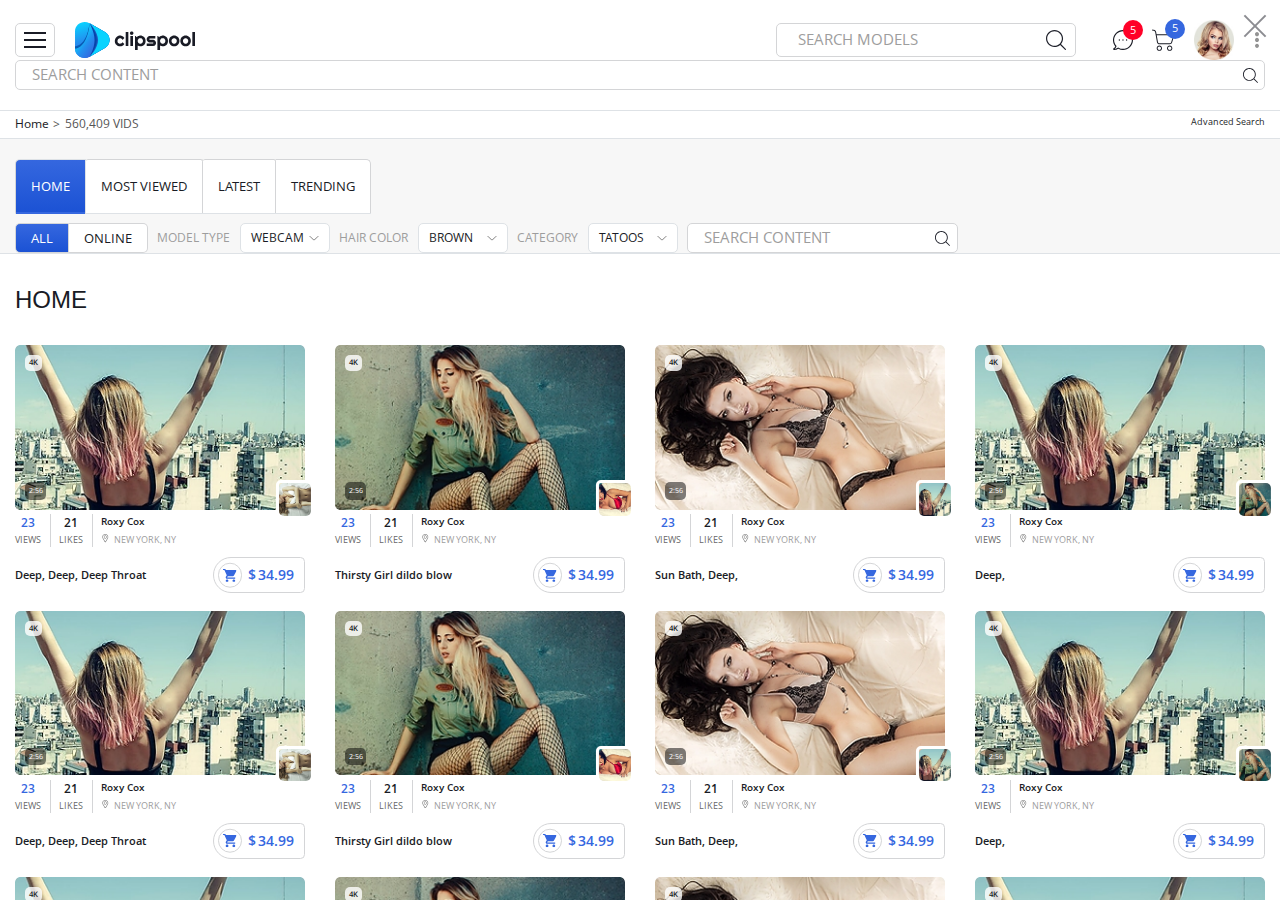
==== commit 6e51583b: "edit for mobile view" ====
--- a/categories.html
+++ b/categories.html
@@ -62,6 +62,15 @@
 
 						<!-- for autheried users -->
 						<div class="header-options d-flex align-items-center">
+							<a href="#" class="header-options__item d-md-none">
+								<div class="header-options__btn header-options__btn--lt js--search-block-btn">
+									<span class="ico">
+										<svg>
+											<use xlink:href="#svg-search"></use>
+										</svg>
+									</span>
+								</div>
+							</a>
 							<a href="#" class="header-options__item">
 								<div class="header-options__btn header-options__btn--lt">
 									<span class="ico">
@@ -85,7 +94,7 @@
 							<div class="header-options__item">
 								<div class="legal-user d-flex align-items-center">
 									<span class="avatar">
-										<img src="img/photos/avatar_stories.png" alt="">
+										<img src="img/photos/avatar-user.jpg" alt="">
 									</span>
 									<div class="options">
 										<a href="#" class="dots js-submenu">
@@ -97,6 +106,30 @@
 										</a>
 
 										<ul class="submenu">
+											<li class="d-sm-none mb-3">
+												<a href="#" class="d-flex align-items-center">
+													<span class="avatar">
+														<img src="img/photos/avatar-user.jpg" alt="">
+													</span>
+													<div class="user-data">
+														<div class="user-name">
+															Jessica <span class="blue">White</span>
+														</div>
+														<div class="location d-flex align-items-center">
+															<span class="ico">
+																<svg>
+																	<use xlink:href="#svg-pin"></use>
+																</svg>
+															</span>
+															<div class="location__name">Miami, FL</div>
+														</div>
+													</div>
+												</a>
+											</li>
+											<li class="d-sm-none submenu-close-li">
+												<a href="#" class="close"></a>
+											</li>
+
 											<li>
 												<a href="#">
 													<span class="ico">
@@ -153,6 +186,23 @@
 
 					</div>
 				</div>
+
+				<!-- for mobile -->
+				<div class="search-block">
+					<form action="#">
+						<div class="input-wrapper search-form">
+							<input type="text" class="input" placeholder="search content">
+							<button type="submit" class="search-submit">
+								<span class="ico">
+									<svg>
+										<use xlink:href="#svg-search"></use>
+									</svg>
+								</span>
+							</button>
+						</div>
+					</form>
+					<a href="#" class="close"></a>
+				</div>
 			</div>
 		</header>
 		<main class="main">
@@ -176,7 +226,7 @@
 			<div class="option-row">
 				<div class="container-fluid">
 					<div class="row justify-content-between page-features border-bottom">
-						<div class="col-lg-auto col-md-12 col-sm-12">
+						<div class="col-lg-auto col-md-12 col-sm-12 d-flex justify-content-between flex-wrap">
 							<ul class="tab-list nav nav-tabs">
 								<li class="nav-item flex-md-fill flex-sm-fill flex-xs-fill">
 									<a class="nav-link active" data-toggle="tab" href="#home">Home</a>
@@ -192,12 +242,46 @@
 								</li>
 							</ul>
 
+							<a href="#" class="d-sm-none filter-btn">
+								<span class="ico ">
+									<svg>
+										<use xlink:href="#svg-line-group"></use>
+									</svg>
+								</span>
+							</a>
+
 						</div>
-						<div class="col-auto flex-wrap d-flex mb-xl-0 mb-md-3 mb-sm-3 mb-3">
+						<div class="col-auto flex-wrap d-flex mb-xl-0 mb-md-3 mb-sm-3 mb-3 filter-container">
 							<form action="#">
 								<div class="row p-0">
-									<div class="col-auto d-flex flex-wrap align-items-lg-center align-items-end">
-										<div class="form-inline form-group flex-nowrap mb-0 checkbox-group mt-3 mr-3">
+									<div class="col-auto d-flex flex-wrap align-items-lg-center align-items-end justify-content-between justify-content-sm-start">
+
+										<div class="d-flex justify-content-between d-md-none mt-3 w-100">
+											<div class="form-inline form-group flex-nowrap mb-0 checkbox-group mr-3">
+												<div class="form-check form-check-inline mr-0">
+													<input type="radio" name="view" id="all_mobile" class="form-check-input" checked>
+													<label class="form-check-label" for="all_mobile">all</label>
+												</div>
+												<div class="form-check form-check-inline mr-0">
+													<input type="radio" name="view" id="online_mobile" class="form-check-input">
+													<label class="form-check-label" for="online_mobile">Online</label>
+												</div>
+											</div>
+
+											<div class="input-wrapper search-form">
+												<input type="text" class="input" placeholder="search content">
+												<button type="submit" class="search-submit">
+													<span class="ico">
+														<svg>
+															<use xlink:href="#svg-search"></use>
+														</svg>
+													</span>
+												</button>
+											</div>
+											
+										</div>
+
+										<div class="form-inline form-group flex-nowrap mb-0 checkbox-group mt-3 mr-3 d-none d-md-flex">
 											<div class="form-check form-check-inline mr-0">
 												<input type="radio" name="view" id="all" class="form-check-input" checked>
 												<label class="form-check-label" for="all">all</label>
@@ -258,42 +342,16 @@
 											</div>
 										</div>
 
-										<div class="form-inline form-group flex-nowrap mb-0 checkbox-group mt-3 mr-3">
-											<div class="form-check form-check-inline">
-												<input type="radio" name="ranking" id="rank-1" class="form-check-input" checked>
-												<label class="form-check-label form-check-label--icon" for="rank-1">
+										<div class="form-group mt-3 mb-0 d-none d-md-flex">
+											<div class="input-wrapper search-form">
+												<input type="text" class="input" placeholder="search content">
+												<button type="submit" class="search-submit">
 													<span class="ico">
 														<svg>
-															<use xlink:href="#svg-line-group"></use>
+															<use xlink:href="#svg-search"></use>
 														</svg>
 													</span>
-												</label>
-											</div>
-											<div class="form-check form-check-inline">
-												<input type="radio" name="ranking" id="rank-2" class="form-check-input">
-												<label class="form-check-label form-check-label--icon" for="rank-2">
-													<span class="ico">
-														<svg>
-															<use xlink:href="#svg-squares-group"></use>
-														</svg>
-													</span>
-												</label>
-											</div>
-										</div>
-
-										<div class="form-group mt-3 mb-0">
-											<div class="filter__item">
-												<span class="filter__item__title">
-													Sexual Orientation
-												</span>
-												<div class="select">
-													<span class="placeholder border">Straight</span>
-													<ul>
-														<li data-value="">Lesby</li>
-														<li data-value="">Bisexual</li>
-													</ul>
-													<input type="hidden" name="changeme">
-												</div>
+												</button>
 											</div>
 										</div>
 									</div>
@@ -4755,18 +4813,6 @@
 			<div class="mobile-menu">
 				<a href="#" class="close"></a>
 				
-				<div class="header-form-container">
-					<div class="header-form">
-						<form action="#">
-							<input type="text" placeholder="SEARCH MODELS" class="header-input">
-							<button type="submit" class="header-submit">
-								<svg>
-									<use xlink:href="#svg-search"></use>
-								</svg>
-							</button>
-						</form>
-					</div>
-				</div>
 				<ul class="main-menu d-flex align-items-center">
 					<li class="home-li">
 						<a href="#">
@@ -4784,10 +4830,6 @@
 					<li><a href="#">contests</a></li>
 				</ul>
 
-				<div class="header-btns d-flex align-items-center">
-					<a href="#" class="btn btn--simple"><span>login</span></a>
-					<a href="#" class="btn btn--blue"><span>sign up</span></a>
-				</div>
 			</div>
 
 
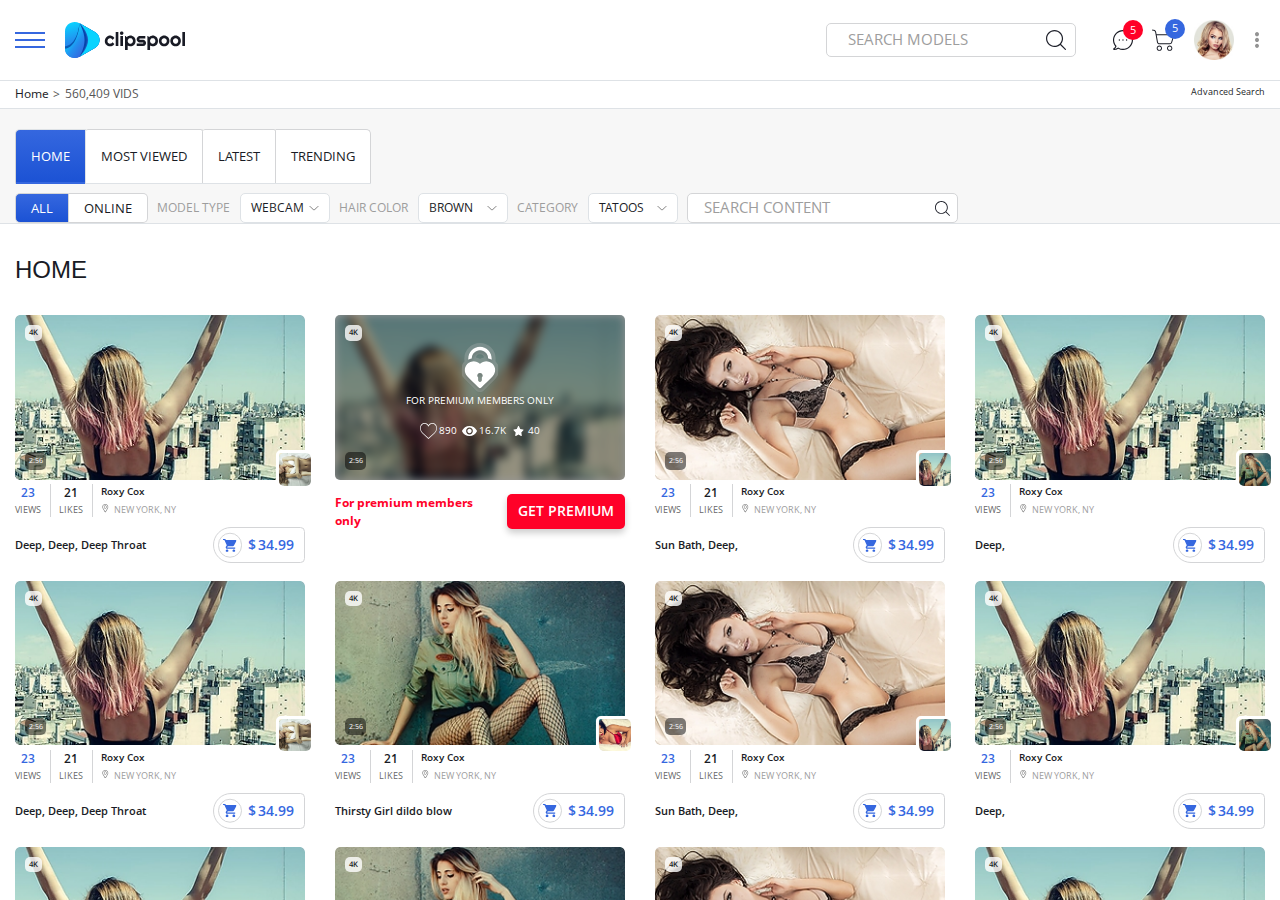
==== commit d6ee4dd7: "edits for mobile view" ====
--- a/categories.html
+++ b/categories.html
@@ -92,12 +92,12 @@
 								</div>
 							</a>
 							<div class="header-options__item">
-								<div class="legal-user d-flex align-items-center">
+								<div class="legal-user d-flex align-items-center js-submenu-container">
 									<span class="avatar">
 										<img src="img/photos/avatar-user.jpg" alt="">
 									</span>
 									<div class="options">
-										<a href="#" class="dots js-submenu">
+										<a href="#" class="dots">
 											<span class="ico">
 												<svg>
 													<use xlink:href="#svg-dots"></use>
@@ -242,7 +242,7 @@
 								</li>
 							</ul>
 
-							<a href="#" class="d-sm-none filter-btn">
+							<a href="#" class="d-md-none filter-btn">
 								<span class="ico ">
 									<svg>
 										<use xlink:href="#svg-line-group"></use>
@@ -256,7 +256,7 @@
 								<div class="row p-0">
 									<div class="col-auto d-flex flex-wrap align-items-lg-center align-items-end justify-content-between justify-content-sm-start">
 
-										<div class="d-flex justify-content-between d-md-none mt-3 w-100">
+										<div class="d-flex justify-content-between d-md-none w-100">
 											<div class="form-inline form-group flex-nowrap mb-0 checkbox-group mr-3">
 												<div class="form-check form-check-inline mr-0">
 													<input type="radio" name="view" id="all_mobile" class="form-check-input" checked>
@@ -292,7 +292,7 @@
 											</div>
 										</div>
 
-										<div class="form-group mt-3 mb-0 mr-3">
+										<div class="form-group mt-3 mb-0 mr-md-3">
 											<div class="filter__item">
 												<span class="filter__item__title">
 													Model Type
@@ -310,7 +310,7 @@
 											</div>
 										</div>
 
-										<div class="form-group mt-3 mb-0 mr-3">
+										<div class="form-group mt-3 mb-0 mr-md-3">
 											<div class="filter__item">
 												<span class="filter__item__title">
 													Hair Color
@@ -326,7 +326,7 @@
 											</div>
 										</div>
 
-										<div class="form-group mt-3 mb-0 mr-3">
+										<div class="form-group mt-3 mb-0 mr-md-3">
 											<div class="filter__item">
 												<span class="filter__item__title">
 													Category
@@ -433,54 +433,69 @@
 								</div>
 							</div>
 							<div class="col-lg-3 col-md-4 col-sm-6">
-								<div class="model-item">
-									<div class="model-item__photo">
-										<a href="#">
-											<img src="img/photos/girl-5.jpg" alt="">
-										</a>
-										<div class="model-item__photo__small">
-											<img src="img/photos/girl-3.jpg" alt="">
-										</div>
-										<div class="duration">2:56</div>
-										<div class="format">4K</div>
-									</div>
-
-									<ul class="model__item__options d-flex">
-										<li class="flex flex-column">
-											<span class="count blue">23</span>
-											<span class="subtitle">views</span>
-										</li>
-										<li class="flex flex-column">
-											<span class="count">21</span>
-											<span class="subtitle">likes</span>
-										</li>
-										<li class="flex flex-column">
-											<span class="options-title">
-												Roxy Cox
-											</span>
-											<span class="location d-flex flex-center">
-												<span class="ico">
-													<svg>
-														<use xlink:href="#svg-pin"></use>
-													</svg>
-												</span>
-												New York, NY
-											</span>
-										</li>
-									</ul>
-
-									<div class="model__item__row d-flex align-items-center justify-content-between">
-										<ul class="tag-list">
-											<li><a href="#">Thirsty Girl dildo blow</a></li>
-										</ul>
-
-										<a href="#" class="btn btn--lt btn--round btn--border-grey">
-											<span class="ico ico--white">
-												<svg>
-													<use xlink:href="#svg-cart"></use>
-												</svg>
-											</span>
-											<span class="text dollar">34.99</span>
+								<!-- Class model-item--premium adding blur for image -->
+								<div class="model-item model-item--premium">
+									<div class="model-item__photo">
+										<a href="#">
+											<img src="img/photos/girl-2.jpg" alt="">
+										</a>
+										<div class="premium-item">
+											<div class="lock">
+												<img src="img/icons/lock.svg" alt="">
+											</div>
+											<div class="premium-item__title">
+												For premium members only
+											</div>
+											<div class="call-to-action call-to-action--lt">
+												<a href="#" class="cta-item cta-item--like">
+													<span class="ico">
+														<svg class="heart-border">
+															<use xlink:href="#svg-heart-border"></use>
+														</svg>
+														<svg class="heart-full">
+															<use xlink:href="#svg-heart-full"></use>
+														</svg>
+													</span>
+													<span class="text">
+														890
+													</span>
+												</a>
+
+												<a href="#" class="cta-item">
+													<span class="ico">
+														<svg>
+															<use xlink:href="#svg-eye"></use>
+														</svg>
+													</span>
+													<span class="text">
+														16.7K
+													</span>
+												</a>
+
+												<a href="#" class="cta-item">
+													<span class="ico">
+														<svg>
+															<use xlink:href="#svg-star"></use>
+														</svg>
+													</span>
+													<span class="text">
+														40
+													</span>
+												</a>
+											</div>
+										</div>
+										<div class="duration">2:56</div>
+										<div class="format">4k</div>
+									</div>
+									
+									<div class="model__item__row d-flex align-items-center justify-content-between">
+										<p class="red premium-text">
+											<b>
+												For premium members only
+											</b>
+										</p>
+										<a href="#" class="btn btn--red">
+											<span class="text">Get premium</span>
 										</a>
 									</div>
 								</div>
@@ -1437,7 +1452,1095 @@
 						<div class="row">
 							<div class="col">
 								<ul class="pagination flex-wrap justify-content-center">
-									<li class="page-item"><a href="#" class="prev-page page-link"><span>previous</span></a></li>
+									<li class="page-item"><a href="#" class="prev-page page-link"><span class="d-none d-sm-inline">previous</span></a></li>
+									<li class="page-item"><a href="#" class="page-link">1</a></li>
+									<li class="page-item"><a href="#" class="page-link active">2</a></li>
+									<li class="page-item"><a href="#" class="page-link">3</a></li>
+									<li class="page-item">...</li>
+									<li class="page-item"><a href="#" class="page-link">11</a></li>
+									<li class="page-item"><a href="#" class="page-link next-page"><span class="d-none d-sm-inline">next</span></a></li>
+								</ul>
+							</div>
+						</div>
+
+						<div class="row">
+							<div class="col text-center">
+								<a href="#" class="btn btn--border btn--border-grey btn--color-black more">load more</a>
+							</div>
+						</div>
+					</div>
+
+					<div class="tab-pane container" id="viewed">
+						<div class="row">
+							<div class="col">
+								<div class="h2">
+									Most viewed
+								</div>
+							</div>
+						</div>
+
+						<div class="row">
+							<div class="col-lg-3 col-md-4 col-sm-6">
+								<div class="model-item">
+									<div class="model-item__photo">
+										<a href="#">
+											<img src="img/photos/girl-2.jpg" alt="">
+										</a>
+										<div class="model-item__photo__small">
+											<img src="img/photos/girl-1.jpg" alt="">
+										</div>
+										<div class="duration">2:56</div>
+										<div class="format">4K</div>
+									</div>
+
+									<ul class="model__item__options d-flex">
+										<li class="flex flex-column">
+											<span class="count blue">23</span>
+											<span class="subtitle">views</span>
+										</li>
+										<li class="flex flex-column">
+											<span class="count">21</span>
+											<span class="subtitle">likes</span>
+										</li>
+										<li class="flex flex-column">
+											<span class="options-title">
+												Roxy Cox
+											</span>
+											<span class="location d-flex flex-center">
+												<span class="ico">
+													<svg>
+														<use xlink:href="#svg-pin"></use>
+													</svg>
+												</span>
+												New York, NY
+											</span>
+										</li>
+									</ul>
+
+									<div class="model__item__row d-flex align-items-center justify-content-between">
+										<ul class="tag-list">
+											<li><a href="#">Deep,</a></li>
+											<li><a href="#">Deep,</a></li>
+											<li><a href="#">Deep Throat</a></li>
+										</ul>
+
+										<a href="#" class="btn btn--lt btn--round btn--border-grey">
+											<span class="ico ico--white">
+												<svg>
+													<use xlink:href="#svg-cart"></use>
+												</svg>
+											</span>
+											<span class="text dollar">34.99</span>
+										</a>
+									</div>
+								</div>
+							</div>
+							<div class="col-lg-3 col-md-4 col-sm-6">
+								<div class="model-item">
+									<div class="model-item__photo">
+										<a href="#">
+											<img src="img/photos/girl-5.jpg" alt="">
+										</a>
+										<div class="model-item__photo__small">
+											<img src="img/photos/girl-3.jpg" alt="">
+										</div>
+										<div class="duration">2:56</div>
+										<div class="format">4K</div>
+									</div>
+
+									<ul class="model__item__options d-flex">
+										<li class="flex flex-column">
+											<span class="count blue">23</span>
+											<span class="subtitle">views</span>
+										</li>
+										<li class="flex flex-column">
+											<span class="count">21</span>
+											<span class="subtitle">likes</span>
+										</li>
+										<li class="flex flex-column">
+											<span class="options-title">
+												Roxy Cox
+											</span>
+											<span class="location d-flex flex-center">
+												<span class="ico">
+													<svg>
+														<use xlink:href="#svg-pin"></use>
+													</svg>
+												</span>
+												New York, NY
+											</span>
+										</li>
+									</ul>
+
+									<div class="model__item__row d-flex align-items-center justify-content-between">
+										<ul class="tag-list">
+											<li><a href="#">Thirsty Girl dildo blow</a></li>
+										</ul>
+
+										<a href="#" class="btn btn--lt btn--round btn--border-grey">
+											<span class="ico ico--white">
+												<svg>
+													<use xlink:href="#svg-cart"></use>
+												</svg>
+											</span>
+											<span class="text dollar">34.99</span>
+										</a>
+									</div>
+								</div>
+							</div>
+							<div class="col-lg-3 col-md-4 col-sm-6">
+								<div class="model-item">
+									<div class="model-item__photo">
+										<a href="#">
+											<img src="img/photos/girl-4.jpg" alt="">
+										</a>
+										<div class="model-item__photo__small">
+											<img src="img/photos/girl-2.jpg" alt="">
+										</div>
+										<div class="duration">2:56</div>
+										<div class="format">4K</div>
+									</div>
+
+									<ul class="model__item__options d-flex">
+										<li class="flex flex-column">
+											<span class="count blue">23</span>
+											<span class="subtitle">views</span>
+										</li>
+										<li class="flex flex-column">
+											<span class="count">21</span>
+											<span class="subtitle">likes</span>
+										</li>
+										<li class="flex flex-column">
+											<span class="options-title">
+												Roxy Cox
+											</span>
+											<span class="location d-flex flex-center">
+												<span class="ico">
+													<svg>
+														<use xlink:href="#svg-pin"></use>
+													</svg>
+												</span>
+												New York, NY
+											</span>
+										</li>
+									</ul>
+
+									<div class="model__item__row d-flex align-items-center justify-content-between">
+										<ul class="tag-list">
+											<li><a href="#">Sun Bath,</a></li>
+											<li><a href="#">Deep,</a></li>
+										</ul>
+
+										<a href="#" class="btn btn--lt btn--round btn--border-grey">
+											<span class="ico ico--white">
+												<svg>
+													<use xlink:href="#svg-cart"></use>
+												</svg>
+											</span>
+											<span class="text dollar">34.99</span>
+										</a>
+									</div>
+								</div>
+							</div>
+							<div class="col-lg-3 col-md-4 col-sm-6">
+								<div class="model-item">
+									<div class="model-item__photo">
+										<a href="#">
+											<img src="img/photos/girl-2.jpg" alt="">
+										</a>
+										<div class="model-item__photo__small">
+											<img src="img/photos/girl-5.jpg" alt="">
+										</div>
+										<div class="duration">2:56</div>
+										<div class="format">4K</div>
+									</div>
+
+									<ul class="model__item__options d-flex">
+										<li class="flex flex-column">
+											<span class="count blue">23</span>
+											<span class="subtitle">views</span>
+										</li>
+										<li class="flex flex-column">
+											<span class="options-title">
+												Roxy Cox
+											</span>
+											<span class="location d-flex flex-center">
+												<span class="ico">
+													<svg>
+														<use xlink:href="#svg-pin"></use>
+													</svg>
+												</span>
+												New York, NY
+											</span>
+										</li>
+									</ul>
+
+									<div class="model__item__row d-flex align-items-center justify-content-between">
+										<ul class="tag-list">
+											<li><a href="#">Deep,</a></li>
+										</ul>
+
+										<a href="#" class="btn btn--lt btn--round btn--border-grey">
+											<span class="ico ico--white">
+												<svg>
+													<use xlink:href="#svg-cart"></use>
+												</svg>
+											</span>
+											<span class="text dollar">34.99</span>
+										</a>
+									</div>
+								</div>
+							</div>
+							<div class="col-lg-3 col-md-4 col-sm-6">
+								<div class="model-item">
+									<div class="model-item__photo">
+										<a href="#">
+											<img src="img/photos/girl-2.jpg" alt="">
+										</a>
+										<div class="model-item__photo__small">
+											<img src="img/photos/girl-1.jpg" alt="">
+										</div>
+										<div class="duration">2:56</div>
+										<div class="format">4K</div>
+									</div>
+
+									<ul class="model__item__options d-flex">
+										<li class="flex flex-column">
+											<span class="count blue">23</span>
+											<span class="subtitle">views</span>
+										</li>
+										<li class="flex flex-column">
+											<span class="count">21</span>
+											<span class="subtitle">likes</span>
+										</li>
+										<li class="flex flex-column">
+											<span class="options-title">
+												Roxy Cox
+											</span>
+											<span class="location d-flex flex-center">
+												<span class="ico">
+													<svg>
+														<use xlink:href="#svg-pin"></use>
+													</svg>
+												</span>
+												New York, NY
+											</span>
+										</li>
+									</ul>
+
+									<div class="model__item__row d-flex align-items-center justify-content-between">
+										<ul class="tag-list">
+											<li><a href="#">Deep,</a></li>
+											<li><a href="#">Deep,</a></li>
+											<li><a href="#">Deep Throat</a></li>
+										</ul>
+
+										<a href="#" class="btn btn--lt btn--round btn--border-grey">
+											<span class="ico ico--white">
+												<svg>
+													<use xlink:href="#svg-cart"></use>
+												</svg>
+											</span>
+											<span class="text dollar">34.99</span>
+										</a>
+									</div>
+								</div>
+							</div>
+							<div class="col-lg-3 col-md-4 col-sm-6">
+								<div class="model-item">
+									<div class="model-item__photo">
+										<a href="#">
+											<img src="img/photos/girl-5.jpg" alt="">
+										</a>
+										<div class="model-item__photo__small">
+											<img src="img/photos/girl-3.jpg" alt="">
+										</div>
+										<div class="duration">2:56</div>
+										<div class="format">4K</div>
+									</div>
+
+									<ul class="model__item__options d-flex">
+										<li class="flex flex-column">
+											<span class="count blue">23</span>
+											<span class="subtitle">views</span>
+										</li>
+										<li class="flex flex-column">
+											<span class="count">21</span>
+											<span class="subtitle">likes</span>
+										</li>
+										<li class="flex flex-column">
+											<span class="options-title">
+												Roxy Cox
+											</span>
+											<span class="location d-flex flex-center">
+												<span class="ico">
+													<svg>
+														<use xlink:href="#svg-pin"></use>
+													</svg>
+												</span>
+												New York, NY
+											</span>
+										</li>
+									</ul>
+
+									<div class="model__item__row d-flex align-items-center justify-content-between">
+										<ul class="tag-list">
+											<li><a href="#">Thirsty Girl dildo blow</a></li>
+										</ul>
+
+										<a href="#" class="btn btn--lt btn--round btn--border-grey">
+											<span class="ico ico--white">
+												<svg>
+													<use xlink:href="#svg-cart"></use>
+												</svg>
+											</span>
+											<span class="text dollar">34.99</span>
+										</a>
+									</div>
+								</div>
+							</div>
+							<div class="col-lg-3 col-md-4 col-sm-6">
+								<div class="model-item">
+									<div class="model-item__photo">
+										<a href="#">
+											<img src="img/photos/girl-4.jpg" alt="">
+										</a>
+										<div class="model-item__photo__small">
+											<img src="img/photos/girl-2.jpg" alt="">
+										</div>
+										<div class="duration">2:56</div>
+										<div class="format">4K</div>
+									</div>
+
+									<ul class="model__item__options d-flex">
+										<li class="flex flex-column">
+											<span class="count blue">23</span>
+											<span class="subtitle">views</span>
+										</li>
+										<li class="flex flex-column">
+											<span class="count">21</span>
+											<span class="subtitle">likes</span>
+										</li>
+										<li class="flex flex-column">
+											<span class="options-title">
+												Roxy Cox
+											</span>
+											<span class="location d-flex flex-center">
+												<span class="ico">
+													<svg>
+														<use xlink:href="#svg-pin"></use>
+													</svg>
+												</span>
+												New York, NY
+											</span>
+										</li>
+									</ul>
+
+									<div class="model__item__row d-flex align-items-center justify-content-between">
+										<ul class="tag-list">
+											<li><a href="#">Sun Bath,</a></li>
+											<li><a href="#">Deep,</a></li>
+										</ul>
+
+										<a href="#" class="btn btn--lt btn--round btn--border-grey">
+											<span class="ico ico--white">
+												<svg>
+													<use xlink:href="#svg-cart"></use>
+												</svg>
+											</span>
+											<span class="text dollar">34.99</span>
+										</a>
+									</div>
+								</div>
+							</div>
+							<div class="col-lg-3 col-md-4 col-sm-6">
+								<div class="model-item">
+									<div class="model-item__photo">
+										<a href="#">
+											<img src="img/photos/girl-2.jpg" alt="">
+										</a>
+										<div class="model-item__photo__small">
+											<img src="img/photos/girl-5.jpg" alt="">
+										</div>
+										<div class="duration">2:56</div>
+										<div class="format">4K</div>
+									</div>
+
+									<ul class="model__item__options d-flex">
+										<li class="flex flex-column">
+											<span class="count blue">23</span>
+											<span class="subtitle">views</span>
+										</li>
+										<li class="flex flex-column">
+											<span class="options-title">
+												Roxy Cox
+											</span>
+											<span class="location d-flex flex-center">
+												<span class="ico">
+													<svg>
+														<use xlink:href="#svg-pin"></use>
+													</svg>
+												</span>
+												New York, NY
+											</span>
+										</li>
+									</ul>
+
+									<div class="model__item__row d-flex align-items-center justify-content-between">
+										<ul class="tag-list">
+											<li><a href="#">Deep,</a></li>
+										</ul>
+
+										<a href="#" class="btn btn--lt btn--round btn--border-grey">
+											<span class="ico ico--white">
+												<svg>
+													<use xlink:href="#svg-cart"></use>
+												</svg>
+											</span>
+											<span class="text dollar">34.99</span>
+										</a>
+									</div>
+								</div>
+							</div>
+							<div class="col-lg-3 col-md-4 col-sm-6">
+								<div class="model-item">
+									<div class="model-item__photo">
+										<a href="#">
+											<img src="img/photos/girl-2.jpg" alt="">
+										</a>
+										<div class="model-item__photo__small">
+											<img src="img/photos/girl-1.jpg" alt="">
+										</div>
+										<div class="duration">2:56</div>
+										<div class="format">4K</div>
+									</div>
+
+									<ul class="model__item__options d-flex">
+										<li class="flex flex-column">
+											<span class="count blue">23</span>
+											<span class="subtitle">views</span>
+										</li>
+										<li class="flex flex-column">
+											<span class="count">21</span>
+											<span class="subtitle">likes</span>
+										</li>
+										<li class="flex flex-column">
+											<span class="options-title">
+												Roxy Cox
+											</span>
+											<span class="location d-flex flex-center">
+												<span class="ico">
+													<svg>
+														<use xlink:href="#svg-pin"></use>
+													</svg>
+												</span>
+												New York, NY
+											</span>
+										</li>
+									</ul>
+
+									<div class="model__item__row d-flex align-items-center justify-content-between">
+										<ul class="tag-list">
+											<li><a href="#">Deep,</a></li>
+											<li><a href="#">Deep,</a></li>
+											<li><a href="#">Deep Throat</a></li>
+										</ul>
+
+										<a href="#" class="btn btn--lt btn--round btn--border-grey">
+											<span class="ico ico--white">
+												<svg>
+													<use xlink:href="#svg-cart"></use>
+												</svg>
+											</span>
+											<span class="text dollar">34.99</span>
+										</a>
+									</div>
+								</div>
+							</div>
+							<div class="col-lg-3 col-md-4 col-sm-6">
+								<div class="model-item">
+									<div class="model-item__photo">
+										<a href="#">
+											<img src="img/photos/girl-5.jpg" alt="">
+										</a>
+										<div class="model-item__photo__small">
+											<img src="img/photos/girl-3.jpg" alt="">
+										</div>
+										<div class="duration">2:56</div>
+										<div class="format">4K</div>
+									</div>
+
+									<ul class="model__item__options d-flex">
+										<li class="flex flex-column">
+											<span class="count blue">23</span>
+											<span class="subtitle">views</span>
+										</li>
+										<li class="flex flex-column">
+											<span class="count">21</span>
+											<span class="subtitle">likes</span>
+										</li>
+										<li class="flex flex-column">
+											<span class="options-title">
+												Roxy Cox
+											</span>
+											<span class="location d-flex flex-center">
+												<span class="ico">
+													<svg>
+														<use xlink:href="#svg-pin"></use>
+													</svg>
+												</span>
+												New York, NY
+											</span>
+										</li>
+									</ul>
+
+									<div class="model__item__row d-flex align-items-center justify-content-between">
+										<ul class="tag-list">
+											<li><a href="#">Thirsty Girl dildo blow</a></li>
+										</ul>
+
+										<a href="#" class="btn btn--lt btn--round btn--border-grey">
+											<span class="ico ico--white">
+												<svg>
+													<use xlink:href="#svg-cart"></use>
+												</svg>
+											</span>
+											<span class="text dollar">34.99</span>
+										</a>
+									</div>
+								</div>
+							</div>
+							<div class="col-lg-3 col-md-4 col-sm-6">
+								<div class="model-item">
+									<div class="model-item__photo">
+										<a href="#">
+											<img src="img/photos/girl-4.jpg" alt="">
+										</a>
+										<div class="model-item__photo__small">
+											<img src="img/photos/girl-2.jpg" alt="">
+										</div>
+										<div class="duration">2:56</div>
+										<div class="format">4K</div>
+									</div>
+
+									<ul class="model__item__options d-flex">
+										<li class="flex flex-column">
+											<span class="count blue">23</span>
+											<span class="subtitle">views</span>
+										</li>
+										<li class="flex flex-column">
+											<span class="count">21</span>
+											<span class="subtitle">likes</span>
+										</li>
+										<li class="flex flex-column">
+											<span class="options-title">
+												Roxy Cox
+											</span>
+											<span class="location d-flex flex-center">
+												<span class="ico">
+													<svg>
+														<use xlink:href="#svg-pin"></use>
+													</svg>
+												</span>
+												New York, NY
+											</span>
+										</li>
+									</ul>
+
+									<div class="model__item__row d-flex align-items-center justify-content-between">
+										<ul class="tag-list">
+											<li><a href="#">Sun Bath,</a></li>
+											<li><a href="#">Deep,</a></li>
+										</ul>
+
+										<a href="#" class="btn btn--lt btn--round btn--border-grey">
+											<span class="ico ico--white">
+												<svg>
+													<use xlink:href="#svg-cart"></use>
+												</svg>
+											</span>
+											<span class="text dollar">34.99</span>
+										</a>
+									</div>
+								</div>
+							</div>
+							<div class="col-lg-3 col-md-4 col-sm-6">
+								<div class="model-item">
+									<div class="model-item__photo">
+										<a href="#">
+											<img src="img/photos/girl-2.jpg" alt="">
+										</a>
+										<div class="model-item__photo__small">
+											<img src="img/photos/girl-5.jpg" alt="">
+										</div>
+										<div class="duration">2:56</div>
+										<div class="format">4K</div>
+									</div>
+
+									<ul class="model__item__options d-flex">
+										<li class="flex flex-column">
+											<span class="count blue">23</span>
+											<span class="subtitle">views</span>
+										</li>
+										<li class="flex flex-column">
+											<span class="options-title">
+												Roxy Cox
+											</span>
+											<span class="location d-flex flex-center">
+												<span class="ico">
+													<svg>
+														<use xlink:href="#svg-pin"></use>
+													</svg>
+												</span>
+												New York, NY
+											</span>
+										</li>
+									</ul>
+
+									<div class="model__item__row d-flex align-items-center justify-content-between">
+										<ul class="tag-list">
+											<li><a href="#">Deep,</a></li>
+										</ul>
+
+										<a href="#" class="btn btn--lt btn--round btn--border-grey">
+											<span class="ico ico--white">
+												<svg>
+													<use xlink:href="#svg-cart"></use>
+												</svg>
+											</span>
+											<span class="text dollar">34.99</span>
+										</a>
+									</div>
+								</div>
+							</div>
+							<div class="col-lg-3 col-md-4 col-sm-6">
+								<div class="model-item">
+									<div class="model-item__photo">
+										<a href="#">
+											<img src="img/photos/girl-2.jpg" alt="">
+										</a>
+										<div class="model-item__photo__small">
+											<img src="img/photos/girl-1.jpg" alt="">
+										</div>
+										<div class="duration">2:56</div>
+										<div class="format">4K</div>
+									</div>
+
+									<ul class="model__item__options d-flex">
+										<li class="flex flex-column">
+											<span class="count blue">23</span>
+											<span class="subtitle">views</span>
+										</li>
+										<li class="flex flex-column">
+											<span class="count">21</span>
+											<span class="subtitle">likes</span>
+										</li>
+										<li class="flex flex-column">
+											<span class="options-title">
+												Roxy Cox
+											</span>
+											<span class="location d-flex flex-center">
+												<span class="ico">
+													<svg>
+														<use xlink:href="#svg-pin"></use>
+													</svg>
+												</span>
+												New York, NY
+											</span>
+										</li>
+									</ul>
+
+									<div class="model__item__row d-flex align-items-center justify-content-between">
+										<ul class="tag-list">
+											<li><a href="#">Deep,</a></li>
+											<li><a href="#">Deep,</a></li>
+											<li><a href="#">Deep Throat</a></li>
+										</ul>
+
+										<a href="#" class="btn btn--lt btn--round btn--border-grey">
+											<span class="ico ico--white">
+												<svg>
+													<use xlink:href="#svg-cart"></use>
+												</svg>
+											</span>
+											<span class="text dollar">34.99</span>
+										</a>
+									</div>
+								</div>
+							</div>
+							<div class="col-lg-3 col-md-4 col-sm-6">
+								<div class="model-item">
+									<div class="model-item__photo">
+										<a href="#">
+											<img src="img/photos/girl-5.jpg" alt="">
+										</a>
+										<div class="model-item__photo__small">
+											<img src="img/photos/girl-3.jpg" alt="">
+										</div>
+										<div class="duration">2:56</div>
+										<div class="format">4K</div>
+									</div>
+
+									<ul class="model__item__options d-flex">
+										<li class="flex flex-column">
+											<span class="count blue">23</span>
+											<span class="subtitle">views</span>
+										</li>
+										<li class="flex flex-column">
+											<span class="count">21</span>
+											<span class="subtitle">likes</span>
+										</li>
+										<li class="flex flex-column">
+											<span class="options-title">
+												Roxy Cox
+											</span>
+											<span class="location d-flex flex-center">
+												<span class="ico">
+													<svg>
+														<use xlink:href="#svg-pin"></use>
+													</svg>
+												</span>
+												New York, NY
+											</span>
+										</li>
+									</ul>
+
+									<div class="model__item__row d-flex align-items-center justify-content-between">
+										<ul class="tag-list">
+											<li><a href="#">Thirsty Girl dildo blow</a></li>
+										</ul>
+
+										<a href="#" class="btn btn--lt btn--round btn--border-grey">
+											<span class="ico ico--white">
+												<svg>
+													<use xlink:href="#svg-cart"></use>
+												</svg>
+											</span>
+											<span class="text dollar">34.99</span>
+										</a>
+									</div>
+								</div>
+							</div>
+							<div class="col-lg-3 col-md-4 col-sm-6">
+								<div class="model-item">
+									<div class="model-item__photo">
+										<a href="#">
+											<img src="img/photos/girl-4.jpg" alt="">
+										</a>
+										<div class="model-item__photo__small">
+											<img src="img/photos/girl-2.jpg" alt="">
+										</div>
+										<div class="duration">2:56</div>
+										<div class="format">4K</div>
+									</div>
+
+									<ul class="model__item__options d-flex">
+										<li class="flex flex-column">
+											<span class="count blue">23</span>
+											<span class="subtitle">views</span>
+										</li>
+										<li class="flex flex-column">
+											<span class="count">21</span>
+											<span class="subtitle">likes</span>
+										</li>
+										<li class="flex flex-column">
+											<span class="options-title">
+												Roxy Cox
+											</span>
+											<span class="location d-flex flex-center">
+												<span class="ico">
+													<svg>
+														<use xlink:href="#svg-pin"></use>
+													</svg>
+												</span>
+												New York, NY
+											</span>
+										</li>
+									</ul>
+
+									<div class="model__item__row d-flex align-items-center justify-content-between">
+										<ul class="tag-list">
+											<li><a href="#">Sun Bath,</a></li>
+											<li><a href="#">Deep,</a></li>
+										</ul>
+
+										<a href="#" class="btn btn--lt btn--round btn--border-grey">
+											<span class="ico ico--white">
+												<svg>
+													<use xlink:href="#svg-cart"></use>
+												</svg>
+											</span>
+											<span class="text dollar">34.99</span>
+										</a>
+									</div>
+								</div>
+							</div>
+							<div class="col-lg-3 col-md-4 col-sm-6">
+								<div class="model-item">
+									<div class="model-item__photo">
+										<a href="#">
+											<img src="img/photos/girl-2.jpg" alt="">
+										</a>
+										<div class="model-item__photo__small">
+											<img src="img/photos/girl-5.jpg" alt="">
+										</div>
+										<div class="duration">2:56</div>
+										<div class="format">4K</div>
+									</div>
+
+									<ul class="model__item__options d-flex">
+										<li class="flex flex-column">
+											<span class="count blue">23</span>
+											<span class="subtitle">views</span>
+										</li>
+										<li class="flex flex-column">
+											<span class="options-title">
+												Roxy Cox
+											</span>
+											<span class="location d-flex flex-center">
+												<span class="ico">
+													<svg>
+														<use xlink:href="#svg-pin"></use>
+													</svg>
+												</span>
+												New York, NY
+											</span>
+										</li>
+									</ul>
+
+									<div class="model__item__row d-flex align-items-center justify-content-between">
+										<ul class="tag-list">
+											<li><a href="#">Deep,</a></li>
+										</ul>
+
+										<a href="#" class="btn btn--lt btn--round btn--border-grey">
+											<span class="ico ico--white">
+												<svg>
+													<use xlink:href="#svg-cart"></use>
+												</svg>
+											</span>
+											<span class="text dollar">34.99</span>
+										</a>
+									</div>
+								</div>
+							</div>
+							<div class="col-lg-3 col-md-4 col-sm-6">
+								<div class="model-item">
+									<div class="model-item__photo">
+										<a href="#">
+											<img src="img/photos/girl-2.jpg" alt="">
+										</a>
+										<div class="model-item__photo__small">
+											<img src="img/photos/girl-1.jpg" alt="">
+										</div>
+										<div class="duration">2:56</div>
+										<div class="format">4K</div>
+									</div>
+
+									<ul class="model__item__options d-flex">
+										<li class="flex flex-column">
+											<span class="count blue">23</span>
+											<span class="subtitle">views</span>
+										</li>
+										<li class="flex flex-column">
+											<span class="count">21</span>
+											<span class="subtitle">likes</span>
+										</li>
+										<li class="flex flex-column">
+											<span class="options-title">
+												Roxy Cox
+											</span>
+											<span class="location d-flex flex-center">
+												<span class="ico">
+													<svg>
+														<use xlink:href="#svg-pin"></use>
+													</svg>
+												</span>
+												New York, NY
+											</span>
+										</li>
+									</ul>
+
+									<div class="model__item__row d-flex align-items-center justify-content-between">
+										<ul class="tag-list">
+											<li><a href="#">Deep,</a></li>
+											<li><a href="#">Deep,</a></li>
+											<li><a href="#">Deep Throat</a></li>
+										</ul>
+
+										<a href="#" class="btn btn--lt btn--round btn--border-grey">
+											<span class="ico ico--white">
+												<svg>
+													<use xlink:href="#svg-cart"></use>
+												</svg>
+											</span>
+											<span class="text dollar">34.99</span>
+										</a>
+									</div>
+								</div>
+							</div>
+							<div class="col-lg-3 col-md-4 col-sm-6">
+								<div class="model-item">
+									<div class="model-item__photo">
+										<a href="#">
+											<img src="img/photos/girl-5.jpg" alt="">
+										</a>
+										<div class="model-item__photo__small">
+											<img src="img/photos/girl-3.jpg" alt="">
+										</div>
+										<div class="duration">2:56</div>
+										<div class="format">4K</div>
+									</div>
+
+									<ul class="model__item__options d-flex">
+										<li class="flex flex-column">
+											<span class="count blue">23</span>
+											<span class="subtitle">views</span>
+										</li>
+										<li class="flex flex-column">
+											<span class="count">21</span>
+											<span class="subtitle">likes</span>
+										</li>
+										<li class="flex flex-column">
+											<span class="options-title">
+												Roxy Cox
+											</span>
+											<span class="location d-flex flex-center">
+												<span class="ico">
+													<svg>
+														<use xlink:href="#svg-pin"></use>
+													</svg>
+												</span>
+												New York, NY
+											</span>
+										</li>
+									</ul>
+
+									<div class="model__item__row d-flex align-items-center justify-content-between">
+										<ul class="tag-list">
+											<li><a href="#">Thirsty Girl dildo blow</a></li>
+										</ul>
+
+										<a href="#" class="btn btn--lt btn--round btn--border-grey">
+											<span class="ico ico--white">
+												<svg>
+													<use xlink:href="#svg-cart"></use>
+												</svg>
+											</span>
+											<span class="text dollar">34.99</span>
+										</a>
+									</div>
+								</div>
+							</div>
+							<div class="col-lg-3 col-md-4 col-sm-6">
+								<div class="model-item">
+									<div class="model-item__photo">
+										<a href="#">
+											<img src="img/photos/girl-4.jpg" alt="">
+										</a>
+										<div class="model-item__photo__small">
+											<img src="img/photos/girl-2.jpg" alt="">
+										</div>
+										<div class="duration">2:56</div>
+										<div class="format">4K</div>
+									</div>
+
+									<ul class="model__item__options d-flex">
+										<li class="flex flex-column">
+											<span class="count blue">23</span>
+											<span class="subtitle">views</span>
+										</li>
+										<li class="flex flex-column">
+											<span class="count">21</span>
+											<span class="subtitle">likes</span>
+										</li>
+										<li class="flex flex-column">
+											<span class="options-title">
+												Roxy Cox
+											</span>
+											<span class="location d-flex flex-center">
+												<span class="ico">
+													<svg>
+														<use xlink:href="#svg-pin"></use>
+													</svg>
+												</span>
+												New York, NY
+											</span>
+										</li>
+									</ul>
+
+									<div class="model__item__row d-flex align-items-center justify-content-between">
+										<ul class="tag-list">
+											<li><a href="#">Sun Bath,</a></li>
+											<li><a href="#">Deep,</a></li>
+										</ul>
+
+										<a href="#" class="btn btn--lt btn--round btn--border-grey">
+											<span class="ico ico--white">
+												<svg>
+													<use xlink:href="#svg-cart"></use>
+												</svg>
+											</span>
+											<span class="text dollar">34.99</span>
+										</a>
+									</div>
+								</div>
+							</div>
+							<div class="col-lg-3 col-md-4 col-sm-6">
+								<div class="model-item">
+									<div class="model-item__photo">
+										<a href="#">
+											<img src="img/photos/girl-2.jpg" alt="">
+										</a>
+										<div class="model-item__photo__small">
+											<img src="img/photos/girl-5.jpg" alt="">
+										</div>
+										<div class="duration">2:56</div>
+										<div class="format">4K</div>
+									</div>
+
+									<ul class="model__item__options d-flex">
+										<li class="flex flex-column">
+											<span class="count blue">23</span>
+											<span class="subtitle">views</span>
+										</li>
+										<li class="flex flex-column">
+											<span class="options-title">
+												Roxy Cox
+											</span>
+											<span class="location d-flex flex-center">
+												<span class="ico">
+													<svg>
+														<use xlink:href="#svg-pin"></use>
+													</svg>
+												</span>
+												New York, NY
+											</span>
+										</li>
+									</ul>
+
+									<div class="model__item__row d-flex align-items-center justify-content-between">
+										<ul class="tag-list">
+											<li><a href="#">Deep,</a></li>
+										</ul>
+
+										<a href="#" class="btn btn--lt btn--round btn--border-grey">
+											<span class="ico ico--white">
+												<svg>
+													<use xlink:href="#svg-cart"></use>
+												</svg>
+											</span>
+											<span class="text dollar">34.99</span>
+										</a>
+									</div>
+								</div>
+							</div>
+						</div>
+
+						<div class="row">
+							<div class="col">
+								<ul class="pagination flex-wrap justify-content-center">
+									<li class="page-item"><a href="#" class="prev-page page-link"><span class="d-none d-sm-inline">previous</span></a></li>
 									<li class="page-item"><a href="#" class="page-link">1</a></li>
 									<li class="page-item"><a href="#" class="page-link active">2</a></li>
 									<li class="page-item"><a href="#" class="page-link">3</a></li>
@@ -1446,7 +2549,7 @@
 									<li class="page-item">...</li>
 									<li class="page-item"><a href="#" class="page-link">10</a></li>
 									<li class="page-item"><a href="#" class="page-link">11</a></li>
-									<li class="page-item"><a href="#" class="page-link next-page"><span>next</span></a></li>
+									<li class="page-item"><a href="#" class="page-link next-page"><span class="d-none d-sm-inline">next</span></a></li>
 								</ul>
 							</div>
 						</div>
@@ -1457,12 +2560,11 @@
 							</div>
 						</div>
 					</div>
-
-					<div class="tab-pane container" id="viewed">
+					<div class="tab-pane container" id="latest">
 						<div class="row">
 							<div class="col">
 								<div class="h2">
-									Most viewed
+									Latest
 								</div>
 							</div>
 						</div>
@@ -2528,7 +3630,7 @@
 						<div class="row">
 							<div class="col">
 								<ul class="pagination flex-wrap justify-content-center">
-									<li class="page-item"><a href="#" class="prev-page page-link"><span>previous</span></a></li>
+									<li class="page-item"><a href="#" class="prev-page page-link"><span class="d-none d-sm-inline">previous</span></a></li>
 									<li class="page-item"><a href="#" class="page-link">1</a></li>
 									<li class="page-item"><a href="#" class="page-link active">2</a></li>
 									<li class="page-item"><a href="#" class="page-link">3</a></li>
@@ -2537,1097 +3639,7 @@
 									<li class="page-item">...</li>
 									<li class="page-item"><a href="#" class="page-link">10</a></li>
 									<li class="page-item"><a href="#" class="page-link">11</a></li>
-									<li class="page-item"><a href="#" class="page-link next-page"><span>next</span></a></li>
-								</ul>
-							</div>
-						</div>
-
-						<div class="row">
-							<div class="col text-center">
-								<a href="#" class="btn btn--border btn--border-grey btn--color-black more">load more</a>
-							</div>
-						</div>
-					</div>
-					<div class="tab-pane container" id="latest">
-						<div class="row">
-							<div class="col">
-								<div class="h2">
-									Latest
-								</div>
-							</div>
-						</div>
-
-						<div class="row">
-							<div class="col-lg-3 col-md-4 col-sm-6">
-								<div class="model-item">
-									<div class="model-item__photo">
-										<a href="#">
-											<img src="img/photos/girl-2.jpg" alt="">
-										</a>
-										<div class="model-item__photo__small">
-											<img src="img/photos/girl-1.jpg" alt="">
-										</div>
-										<div class="duration">2:56</div>
-										<div class="format">4K</div>
-									</div>
-
-									<ul class="model__item__options d-flex">
-										<li class="flex flex-column">
-											<span class="count blue">23</span>
-											<span class="subtitle">views</span>
-										</li>
-										<li class="flex flex-column">
-											<span class="count">21</span>
-											<span class="subtitle">likes</span>
-										</li>
-										<li class="flex flex-column">
-											<span class="options-title">
-												Roxy Cox
-											</span>
-											<span class="location d-flex flex-center">
-												<span class="ico">
-													<svg>
-														<use xlink:href="#svg-pin"></use>
-													</svg>
-												</span>
-												New York, NY
-											</span>
-										</li>
-									</ul>
-
-									<div class="model__item__row d-flex align-items-center justify-content-between">
-										<ul class="tag-list">
-											<li><a href="#">Deep,</a></li>
-											<li><a href="#">Deep,</a></li>
-											<li><a href="#">Deep Throat</a></li>
-										</ul>
-
-										<a href="#" class="btn btn--lt btn--round btn--border-grey">
-											<span class="ico ico--white">
-												<svg>
-													<use xlink:href="#svg-cart"></use>
-												</svg>
-											</span>
-											<span class="text dollar">34.99</span>
-										</a>
-									</div>
-								</div>
-							</div>
-							<div class="col-lg-3 col-md-4 col-sm-6">
-								<div class="model-item">
-									<div class="model-item__photo">
-										<a href="#">
-											<img src="img/photos/girl-5.jpg" alt="">
-										</a>
-										<div class="model-item__photo__small">
-											<img src="img/photos/girl-3.jpg" alt="">
-										</div>
-										<div class="duration">2:56</div>
-										<div class="format">4K</div>
-									</div>
-
-									<ul class="model__item__options d-flex">
-										<li class="flex flex-column">
-											<span class="count blue">23</span>
-											<span class="subtitle">views</span>
-										</li>
-										<li class="flex flex-column">
-											<span class="count">21</span>
-											<span class="subtitle">likes</span>
-										</li>
-										<li class="flex flex-column">
-											<span class="options-title">
-												Roxy Cox
-											</span>
-											<span class="location d-flex flex-center">
-												<span class="ico">
-													<svg>
-														<use xlink:href="#svg-pin"></use>
-													</svg>
-												</span>
-												New York, NY
-											</span>
-										</li>
-									</ul>
-
-									<div class="model__item__row d-flex align-items-center justify-content-between">
-										<ul class="tag-list">
-											<li><a href="#">Thirsty Girl dildo blow</a></li>
-										</ul>
-
-										<a href="#" class="btn btn--lt btn--round btn--border-grey">
-											<span class="ico ico--white">
-												<svg>
-													<use xlink:href="#svg-cart"></use>
-												</svg>
-											</span>
-											<span class="text dollar">34.99</span>
-										</a>
-									</div>
-								</div>
-							</div>
-							<div class="col-lg-3 col-md-4 col-sm-6">
-								<div class="model-item">
-									<div class="model-item__photo">
-										<a href="#">
-											<img src="img/photos/girl-4.jpg" alt="">
-										</a>
-										<div class="model-item__photo__small">
-											<img src="img/photos/girl-2.jpg" alt="">
-										</div>
-										<div class="duration">2:56</div>
-										<div class="format">4K</div>
-									</div>
-
-									<ul class="model__item__options d-flex">
-										<li class="flex flex-column">
-											<span class="count blue">23</span>
-											<span class="subtitle">views</span>
-										</li>
-										<li class="flex flex-column">
-											<span class="count">21</span>
-											<span class="subtitle">likes</span>
-										</li>
-										<li class="flex flex-column">
-											<span class="options-title">
-												Roxy Cox
-											</span>
-											<span class="location d-flex flex-center">
-												<span class="ico">
-													<svg>
-														<use xlink:href="#svg-pin"></use>
-													</svg>
-												</span>
-												New York, NY
-											</span>
-										</li>
-									</ul>
-
-									<div class="model__item__row d-flex align-items-center justify-content-between">
-										<ul class="tag-list">
-											<li><a href="#">Sun Bath,</a></li>
-											<li><a href="#">Deep,</a></li>
-										</ul>
-
-										<a href="#" class="btn btn--lt btn--round btn--border-grey">
-											<span class="ico ico--white">
-												<svg>
-													<use xlink:href="#svg-cart"></use>
-												</svg>
-											</span>
-											<span class="text dollar">34.99</span>
-										</a>
-									</div>
-								</div>
-							</div>
-							<div class="col-lg-3 col-md-4 col-sm-6">
-								<div class="model-item">
-									<div class="model-item__photo">
-										<a href="#">
-											<img src="img/photos/girl-2.jpg" alt="">
-										</a>
-										<div class="model-item__photo__small">
-											<img src="img/photos/girl-5.jpg" alt="">
-										</div>
-										<div class="duration">2:56</div>
-										<div class="format">4K</div>
-									</div>
-
-									<ul class="model__item__options d-flex">
-										<li class="flex flex-column">
-											<span class="count blue">23</span>
-											<span class="subtitle">views</span>
-										</li>
-										<li class="flex flex-column">
-											<span class="options-title">
-												Roxy Cox
-											</span>
-											<span class="location d-flex flex-center">
-												<span class="ico">
-													<svg>
-														<use xlink:href="#svg-pin"></use>
-													</svg>
-												</span>
-												New York, NY
-											</span>
-										</li>
-									</ul>
-
-									<div class="model__item__row d-flex align-items-center justify-content-between">
-										<ul class="tag-list">
-											<li><a href="#">Deep,</a></li>
-										</ul>
-
-										<a href="#" class="btn btn--lt btn--round btn--border-grey">
-											<span class="ico ico--white">
-												<svg>
-													<use xlink:href="#svg-cart"></use>
-												</svg>
-											</span>
-											<span class="text dollar">34.99</span>
-										</a>
-									</div>
-								</div>
-							</div>
-							<div class="col-lg-3 col-md-4 col-sm-6">
-								<div class="model-item">
-									<div class="model-item__photo">
-										<a href="#">
-											<img src="img/photos/girl-2.jpg" alt="">
-										</a>
-										<div class="model-item__photo__small">
-											<img src="img/photos/girl-1.jpg" alt="">
-										</div>
-										<div class="duration">2:56</div>
-										<div class="format">4K</div>
-									</div>
-
-									<ul class="model__item__options d-flex">
-										<li class="flex flex-column">
-											<span class="count blue">23</span>
-											<span class="subtitle">views</span>
-										</li>
-										<li class="flex flex-column">
-											<span class="count">21</span>
-											<span class="subtitle">likes</span>
-										</li>
-										<li class="flex flex-column">
-											<span class="options-title">
-												Roxy Cox
-											</span>
-											<span class="location d-flex flex-center">
-												<span class="ico">
-													<svg>
-														<use xlink:href="#svg-pin"></use>
-													</svg>
-												</span>
-												New York, NY
-											</span>
-										</li>
-									</ul>
-
-									<div class="model__item__row d-flex align-items-center justify-content-between">
-										<ul class="tag-list">
-											<li><a href="#">Deep,</a></li>
-											<li><a href="#">Deep,</a></li>
-											<li><a href="#">Deep Throat</a></li>
-										</ul>
-
-										<a href="#" class="btn btn--lt btn--round btn--border-grey">
-											<span class="ico ico--white">
-												<svg>
-													<use xlink:href="#svg-cart"></use>
-												</svg>
-											</span>
-											<span class="text dollar">34.99</span>
-										</a>
-									</div>
-								</div>
-							</div>
-							<div class="col-lg-3 col-md-4 col-sm-6">
-								<div class="model-item">
-									<div class="model-item__photo">
-										<a href="#">
-											<img src="img/photos/girl-5.jpg" alt="">
-										</a>
-										<div class="model-item__photo__small">
-											<img src="img/photos/girl-3.jpg" alt="">
-										</div>
-										<div class="duration">2:56</div>
-										<div class="format">4K</div>
-									</div>
-
-									<ul class="model__item__options d-flex">
-										<li class="flex flex-column">
-											<span class="count blue">23</span>
-											<span class="subtitle">views</span>
-										</li>
-										<li class="flex flex-column">
-											<span class="count">21</span>
-											<span class="subtitle">likes</span>
-										</li>
-										<li class="flex flex-column">
-											<span class="options-title">
-												Roxy Cox
-											</span>
-											<span class="location d-flex flex-center">
-												<span class="ico">
-													<svg>
-														<use xlink:href="#svg-pin"></use>
-													</svg>
-												</span>
-												New York, NY
-											</span>
-										</li>
-									</ul>
-
-									<div class="model__item__row d-flex align-items-center justify-content-between">
-										<ul class="tag-list">
-											<li><a href="#">Thirsty Girl dildo blow</a></li>
-										</ul>
-
-										<a href="#" class="btn btn--lt btn--round btn--border-grey">
-											<span class="ico ico--white">
-												<svg>
-													<use xlink:href="#svg-cart"></use>
-												</svg>
-											</span>
-											<span class="text dollar">34.99</span>
-										</a>
-									</div>
-								</div>
-							</div>
-							<div class="col-lg-3 col-md-4 col-sm-6">
-								<div class="model-item">
-									<div class="model-item__photo">
-										<a href="#">
-											<img src="img/photos/girl-4.jpg" alt="">
-										</a>
-										<div class="model-item__photo__small">
-											<img src="img/photos/girl-2.jpg" alt="">
-										</div>
-										<div class="duration">2:56</div>
-										<div class="format">4K</div>
-									</div>
-
-									<ul class="model__item__options d-flex">
-										<li class="flex flex-column">
-											<span class="count blue">23</span>
-											<span class="subtitle">views</span>
-										</li>
-										<li class="flex flex-column">
-											<span class="count">21</span>
-											<span class="subtitle">likes</span>
-										</li>
-										<li class="flex flex-column">
-											<span class="options-title">
-												Roxy Cox
-											</span>
-											<span class="location d-flex flex-center">
-												<span class="ico">
-													<svg>
-														<use xlink:href="#svg-pin"></use>
-													</svg>
-												</span>
-												New York, NY
-											</span>
-										</li>
-									</ul>
-
-									<div class="model__item__row d-flex align-items-center justify-content-between">
-										<ul class="tag-list">
-											<li><a href="#">Sun Bath,</a></li>
-											<li><a href="#">Deep,</a></li>
-										</ul>
-
-										<a href="#" class="btn btn--lt btn--round btn--border-grey">
-											<span class="ico ico--white">
-												<svg>
-													<use xlink:href="#svg-cart"></use>
-												</svg>
-											</span>
-											<span class="text dollar">34.99</span>
-										</a>
-									</div>
-								</div>
-							</div>
-							<div class="col-lg-3 col-md-4 col-sm-6">
-								<div class="model-item">
-									<div class="model-item__photo">
-										<a href="#">
-											<img src="img/photos/girl-2.jpg" alt="">
-										</a>
-										<div class="model-item__photo__small">
-											<img src="img/photos/girl-5.jpg" alt="">
-										</div>
-										<div class="duration">2:56</div>
-										<div class="format">4K</div>
-									</div>
-
-									<ul class="model__item__options d-flex">
-										<li class="flex flex-column">
-											<span class="count blue">23</span>
-											<span class="subtitle">views</span>
-										</li>
-										<li class="flex flex-column">
-											<span class="options-title">
-												Roxy Cox
-											</span>
-											<span class="location d-flex flex-center">
-												<span class="ico">
-													<svg>
-														<use xlink:href="#svg-pin"></use>
-													</svg>
-												</span>
-												New York, NY
-											</span>
-										</li>
-									</ul>
-
-									<div class="model__item__row d-flex align-items-center justify-content-between">
-										<ul class="tag-list">
-											<li><a href="#">Deep,</a></li>
-										</ul>
-
-										<a href="#" class="btn btn--lt btn--round btn--border-grey">
-											<span class="ico ico--white">
-												<svg>
-													<use xlink:href="#svg-cart"></use>
-												</svg>
-											</span>
-											<span class="text dollar">34.99</span>
-										</a>
-									</div>
-								</div>
-							</div>
-							<div class="col-lg-3 col-md-4 col-sm-6">
-								<div class="model-item">
-									<div class="model-item__photo">
-										<a href="#">
-											<img src="img/photos/girl-2.jpg" alt="">
-										</a>
-										<div class="model-item__photo__small">
-											<img src="img/photos/girl-1.jpg" alt="">
-										</div>
-										<div class="duration">2:56</div>
-										<div class="format">4K</div>
-									</div>
-
-									<ul class="model__item__options d-flex">
-										<li class="flex flex-column">
-											<span class="count blue">23</span>
-											<span class="subtitle">views</span>
-										</li>
-										<li class="flex flex-column">
-											<span class="count">21</span>
-											<span class="subtitle">likes</span>
-										</li>
-										<li class="flex flex-column">
-											<span class="options-title">
-												Roxy Cox
-											</span>
-											<span class="location d-flex flex-center">
-												<span class="ico">
-													<svg>
-														<use xlink:href="#svg-pin"></use>
-													</svg>
-												</span>
-												New York, NY
-											</span>
-										</li>
-									</ul>
-
-									<div class="model__item__row d-flex align-items-center justify-content-between">
-										<ul class="tag-list">
-											<li><a href="#">Deep,</a></li>
-											<li><a href="#">Deep,</a></li>
-											<li><a href="#">Deep Throat</a></li>
-										</ul>
-
-										<a href="#" class="btn btn--lt btn--round btn--border-grey">
-											<span class="ico ico--white">
-												<svg>
-													<use xlink:href="#svg-cart"></use>
-												</svg>
-											</span>
-											<span class="text dollar">34.99</span>
-										</a>
-									</div>
-								</div>
-							</div>
-							<div class="col-lg-3 col-md-4 col-sm-6">
-								<div class="model-item">
-									<div class="model-item__photo">
-										<a href="#">
-											<img src="img/photos/girl-5.jpg" alt="">
-										</a>
-										<div class="model-item__photo__small">
-											<img src="img/photos/girl-3.jpg" alt="">
-										</div>
-										<div class="duration">2:56</div>
-										<div class="format">4K</div>
-									</div>
-
-									<ul class="model__item__options d-flex">
-										<li class="flex flex-column">
-											<span class="count blue">23</span>
-											<span class="subtitle">views</span>
-										</li>
-										<li class="flex flex-column">
-											<span class="count">21</span>
-											<span class="subtitle">likes</span>
-										</li>
-										<li class="flex flex-column">
-											<span class="options-title">
-												Roxy Cox
-											</span>
-											<span class="location d-flex flex-center">
-												<span class="ico">
-													<svg>
-														<use xlink:href="#svg-pin"></use>
-													</svg>
-												</span>
-												New York, NY
-											</span>
-										</li>
-									</ul>
-
-									<div class="model__item__row d-flex align-items-center justify-content-between">
-										<ul class="tag-list">
-											<li><a href="#">Thirsty Girl dildo blow</a></li>
-										</ul>
-
-										<a href="#" class="btn btn--lt btn--round btn--border-grey">
-											<span class="ico ico--white">
-												<svg>
-													<use xlink:href="#svg-cart"></use>
-												</svg>
-											</span>
-											<span class="text dollar">34.99</span>
-										</a>
-									</div>
-								</div>
-							</div>
-							<div class="col-lg-3 col-md-4 col-sm-6">
-								<div class="model-item">
-									<div class="model-item__photo">
-										<a href="#">
-											<img src="img/photos/girl-4.jpg" alt="">
-										</a>
-										<div class="model-item__photo__small">
-											<img src="img/photos/girl-2.jpg" alt="">
-										</div>
-										<div class="duration">2:56</div>
-										<div class="format">4K</div>
-									</div>
-
-									<ul class="model__item__options d-flex">
-										<li class="flex flex-column">
-											<span class="count blue">23</span>
-											<span class="subtitle">views</span>
-										</li>
-										<li class="flex flex-column">
-											<span class="count">21</span>
-											<span class="subtitle">likes</span>
-										</li>
-										<li class="flex flex-column">
-											<span class="options-title">
-												Roxy Cox
-											</span>
-											<span class="location d-flex flex-center">
-												<span class="ico">
-													<svg>
-														<use xlink:href="#svg-pin"></use>
-													</svg>
-												</span>
-												New York, NY
-											</span>
-										</li>
-									</ul>
-
-									<div class="model__item__row d-flex align-items-center justify-content-between">
-										<ul class="tag-list">
-											<li><a href="#">Sun Bath,</a></li>
-											<li><a href="#">Deep,</a></li>
-										</ul>
-
-										<a href="#" class="btn btn--lt btn--round btn--border-grey">
-											<span class="ico ico--white">
-												<svg>
-													<use xlink:href="#svg-cart"></use>
-												</svg>
-											</span>
-											<span class="text dollar">34.99</span>
-										</a>
-									</div>
-								</div>
-							</div>
-							<div class="col-lg-3 col-md-4 col-sm-6">
-								<div class="model-item">
-									<div class="model-item__photo">
-										<a href="#">
-											<img src="img/photos/girl-2.jpg" alt="">
-										</a>
-										<div class="model-item__photo__small">
-											<img src="img/photos/girl-5.jpg" alt="">
-										</div>
-										<div class="duration">2:56</div>
-										<div class="format">4K</div>
-									</div>
-
-									<ul class="model__item__options d-flex">
-										<li class="flex flex-column">
-											<span class="count blue">23</span>
-											<span class="subtitle">views</span>
-										</li>
-										<li class="flex flex-column">
-											<span class="options-title">
-												Roxy Cox
-											</span>
-											<span class="location d-flex flex-center">
-												<span class="ico">
-													<svg>
-														<use xlink:href="#svg-pin"></use>
-													</svg>
-												</span>
-												New York, NY
-											</span>
-										</li>
-									</ul>
-
-									<div class="model__item__row d-flex align-items-center justify-content-between">
-										<ul class="tag-list">
-											<li><a href="#">Deep,</a></li>
-										</ul>
-
-										<a href="#" class="btn btn--lt btn--round btn--border-grey">
-											<span class="ico ico--white">
-												<svg>
-													<use xlink:href="#svg-cart"></use>
-												</svg>
-											</span>
-											<span class="text dollar">34.99</span>
-										</a>
-									</div>
-								</div>
-							</div>
-							<div class="col-lg-3 col-md-4 col-sm-6">
-								<div class="model-item">
-									<div class="model-item__photo">
-										<a href="#">
-											<img src="img/photos/girl-2.jpg" alt="">
-										</a>
-										<div class="model-item__photo__small">
-											<img src="img/photos/girl-1.jpg" alt="">
-										</div>
-										<div class="duration">2:56</div>
-										<div class="format">4K</div>
-									</div>
-
-									<ul class="model__item__options d-flex">
-										<li class="flex flex-column">
-											<span class="count blue">23</span>
-											<span class="subtitle">views</span>
-										</li>
-										<li class="flex flex-column">
-											<span class="count">21</span>
-											<span class="subtitle">likes</span>
-										</li>
-										<li class="flex flex-column">
-											<span class="options-title">
-												Roxy Cox
-											</span>
-											<span class="location d-flex flex-center">
-												<span class="ico">
-													<svg>
-														<use xlink:href="#svg-pin"></use>
-													</svg>
-												</span>
-												New York, NY
-											</span>
-										</li>
-									</ul>
-
-									<div class="model__item__row d-flex align-items-center justify-content-between">
-										<ul class="tag-list">
-											<li><a href="#">Deep,</a></li>
-											<li><a href="#">Deep,</a></li>
-											<li><a href="#">Deep Throat</a></li>
-										</ul>
-
-										<a href="#" class="btn btn--lt btn--round btn--border-grey">
-											<span class="ico ico--white">
-												<svg>
-													<use xlink:href="#svg-cart"></use>
-												</svg>
-											</span>
-											<span class="text dollar">34.99</span>
-										</a>
-									</div>
-								</div>
-							</div>
-							<div class="col-lg-3 col-md-4 col-sm-6">
-								<div class="model-item">
-									<div class="model-item__photo">
-										<a href="#">
-											<img src="img/photos/girl-5.jpg" alt="">
-										</a>
-										<div class="model-item__photo__small">
-											<img src="img/photos/girl-3.jpg" alt="">
-										</div>
-										<div class="duration">2:56</div>
-										<div class="format">4K</div>
-									</div>
-
-									<ul class="model__item__options d-flex">
-										<li class="flex flex-column">
-											<span class="count blue">23</span>
-											<span class="subtitle">views</span>
-										</li>
-										<li class="flex flex-column">
-											<span class="count">21</span>
-											<span class="subtitle">likes</span>
-										</li>
-										<li class="flex flex-column">
-											<span class="options-title">
-												Roxy Cox
-											</span>
-											<span class="location d-flex flex-center">
-												<span class="ico">
-													<svg>
-														<use xlink:href="#svg-pin"></use>
-													</svg>
-												</span>
-												New York, NY
-											</span>
-										</li>
-									</ul>
-
-									<div class="model__item__row d-flex align-items-center justify-content-between">
-										<ul class="tag-list">
-											<li><a href="#">Thirsty Girl dildo blow</a></li>
-										</ul>
-
-										<a href="#" class="btn btn--lt btn--round btn--border-grey">
-											<span class="ico ico--white">
-												<svg>
-													<use xlink:href="#svg-cart"></use>
-												</svg>
-											</span>
-											<span class="text dollar">34.99</span>
-										</a>
-									</div>
-								</div>
-							</div>
-							<div class="col-lg-3 col-md-4 col-sm-6">
-								<div class="model-item">
-									<div class="model-item__photo">
-										<a href="#">
-											<img src="img/photos/girl-4.jpg" alt="">
-										</a>
-										<div class="model-item__photo__small">
-											<img src="img/photos/girl-2.jpg" alt="">
-										</div>
-										<div class="duration">2:56</div>
-										<div class="format">4K</div>
-									</div>
-
-									<ul class="model__item__options d-flex">
-										<li class="flex flex-column">
-											<span class="count blue">23</span>
-											<span class="subtitle">views</span>
-										</li>
-										<li class="flex flex-column">
-											<span class="count">21</span>
-											<span class="subtitle">likes</span>
-										</li>
-										<li class="flex flex-column">
-											<span class="options-title">
-												Roxy Cox
-											</span>
-											<span class="location d-flex flex-center">
-												<span class="ico">
-													<svg>
-														<use xlink:href="#svg-pin"></use>
-													</svg>
-												</span>
-												New York, NY
-											</span>
-										</li>
-									</ul>
-
-									<div class="model__item__row d-flex align-items-center justify-content-between">
-										<ul class="tag-list">
-											<li><a href="#">Sun Bath,</a></li>
-											<li><a href="#">Deep,</a></li>
-										</ul>
-
-										<a href="#" class="btn btn--lt btn--round btn--border-grey">
-											<span class="ico ico--white">
-												<svg>
-													<use xlink:href="#svg-cart"></use>
-												</svg>
-											</span>
-											<span class="text dollar">34.99</span>
-										</a>
-									</div>
-								</div>
-							</div>
-							<div class="col-lg-3 col-md-4 col-sm-6">
-								<div class="model-item">
-									<div class="model-item__photo">
-										<a href="#">
-											<img src="img/photos/girl-2.jpg" alt="">
-										</a>
-										<div class="model-item__photo__small">
-											<img src="img/photos/girl-5.jpg" alt="">
-										</div>
-										<div class="duration">2:56</div>
-										<div class="format">4K</div>
-									</div>
-
-									<ul class="model__item__options d-flex">
-										<li class="flex flex-column">
-											<span class="count blue">23</span>
-											<span class="subtitle">views</span>
-										</li>
-										<li class="flex flex-column">
-											<span class="options-title">
-												Roxy Cox
-											</span>
-											<span class="location d-flex flex-center">
-												<span class="ico">
-													<svg>
-														<use xlink:href="#svg-pin"></use>
-													</svg>
-												</span>
-												New York, NY
-											</span>
-										</li>
-									</ul>
-
-									<div class="model__item__row d-flex align-items-center justify-content-between">
-										<ul class="tag-list">
-											<li><a href="#">Deep,</a></li>
-										</ul>
-
-										<a href="#" class="btn btn--lt btn--round btn--border-grey">
-											<span class="ico ico--white">
-												<svg>
-													<use xlink:href="#svg-cart"></use>
-												</svg>
-											</span>
-											<span class="text dollar">34.99</span>
-										</a>
-									</div>
-								</div>
-							</div>
-							<div class="col-lg-3 col-md-4 col-sm-6">
-								<div class="model-item">
-									<div class="model-item__photo">
-										<a href="#">
-											<img src="img/photos/girl-2.jpg" alt="">
-										</a>
-										<div class="model-item__photo__small">
-											<img src="img/photos/girl-1.jpg" alt="">
-										</div>
-										<div class="duration">2:56</div>
-										<div class="format">4K</div>
-									</div>
-
-									<ul class="model__item__options d-flex">
-										<li class="flex flex-column">
-											<span class="count blue">23</span>
-											<span class="subtitle">views</span>
-										</li>
-										<li class="flex flex-column">
-											<span class="count">21</span>
-											<span class="subtitle">likes</span>
-										</li>
-										<li class="flex flex-column">
-											<span class="options-title">
-												Roxy Cox
-											</span>
-											<span class="location d-flex flex-center">
-												<span class="ico">
-													<svg>
-														<use xlink:href="#svg-pin"></use>
-													</svg>
-												</span>
-												New York, NY
-											</span>
-										</li>
-									</ul>
-
-									<div class="model__item__row d-flex align-items-center justify-content-between">
-										<ul class="tag-list">
-											<li><a href="#">Deep,</a></li>
-											<li><a href="#">Deep,</a></li>
-											<li><a href="#">Deep Throat</a></li>
-										</ul>
-
-										<a href="#" class="btn btn--lt btn--round btn--border-grey">
-											<span class="ico ico--white">
-												<svg>
-													<use xlink:href="#svg-cart"></use>
-												</svg>
-											</span>
-											<span class="text dollar">34.99</span>
-										</a>
-									</div>
-								</div>
-							</div>
-							<div class="col-lg-3 col-md-4 col-sm-6">
-								<div class="model-item">
-									<div class="model-item__photo">
-										<a href="#">
-											<img src="img/photos/girl-5.jpg" alt="">
-										</a>
-										<div class="model-item__photo__small">
-											<img src="img/photos/girl-3.jpg" alt="">
-										</div>
-										<div class="duration">2:56</div>
-										<div class="format">4K</div>
-									</div>
-
-									<ul class="model__item__options d-flex">
-										<li class="flex flex-column">
-											<span class="count blue">23</span>
-											<span class="subtitle">views</span>
-										</li>
-										<li class="flex flex-column">
-											<span class="count">21</span>
-											<span class="subtitle">likes</span>
-										</li>
-										<li class="flex flex-column">
-											<span class="options-title">
-												Roxy Cox
-											</span>
-											<span class="location d-flex flex-center">
-												<span class="ico">
-													<svg>
-														<use xlink:href="#svg-pin"></use>
-													</svg>
-												</span>
-												New York, NY
-											</span>
-										</li>
-									</ul>
-
-									<div class="model__item__row d-flex align-items-center justify-content-between">
-										<ul class="tag-list">
-											<li><a href="#">Thirsty Girl dildo blow</a></li>
-										</ul>
-
-										<a href="#" class="btn btn--lt btn--round btn--border-grey">
-											<span class="ico ico--white">
-												<svg>
-													<use xlink:href="#svg-cart"></use>
-												</svg>
-											</span>
-											<span class="text dollar">34.99</span>
-										</a>
-									</div>
-								</div>
-							</div>
-							<div class="col-lg-3 col-md-4 col-sm-6">
-								<div class="model-item">
-									<div class="model-item__photo">
-										<a href="#">
-											<img src="img/photos/girl-4.jpg" alt="">
-										</a>
-										<div class="model-item__photo__small">
-											<img src="img/photos/girl-2.jpg" alt="">
-										</div>
-										<div class="duration">2:56</div>
-										<div class="format">4K</div>
-									</div>
-
-									<ul class="model__item__options d-flex">
-										<li class="flex flex-column">
-											<span class="count blue">23</span>
-											<span class="subtitle">views</span>
-										</li>
-										<li class="flex flex-column">
-											<span class="count">21</span>
-											<span class="subtitle">likes</span>
-										</li>
-										<li class="flex flex-column">
-											<span class="options-title">
-												Roxy Cox
-											</span>
-											<span class="location d-flex flex-center">
-												<span class="ico">
-													<svg>
-														<use xlink:href="#svg-pin"></use>
-													</svg>
-												</span>
-												New York, NY
-											</span>
-										</li>
-									</ul>
-
-									<div class="model__item__row d-flex align-items-center justify-content-between">
-										<ul class="tag-list">
-											<li><a href="#">Sun Bath,</a></li>
-											<li><a href="#">Deep,</a></li>
-										</ul>
-
-										<a href="#" class="btn btn--lt btn--round btn--border-grey">
-											<span class="ico ico--white">
-												<svg>
-													<use xlink:href="#svg-cart"></use>
-												</svg>
-											</span>
-											<span class="text dollar">34.99</span>
-										</a>
-									</div>
-								</div>
-							</div>
-							<div class="col-lg-3 col-md-4 col-sm-6">
-								<div class="model-item">
-									<div class="model-item__photo">
-										<a href="#">
-											<img src="img/photos/girl-2.jpg" alt="">
-										</a>
-										<div class="model-item__photo__small">
-											<img src="img/photos/girl-5.jpg" alt="">
-										</div>
-										<div class="duration">2:56</div>
-										<div class="format">4K</div>
-									</div>
-
-									<ul class="model__item__options d-flex">
-										<li class="flex flex-column">
-											<span class="count blue">23</span>
-											<span class="subtitle">views</span>
-										</li>
-										<li class="flex flex-column">
-											<span class="options-title">
-												Roxy Cox
-											</span>
-											<span class="location d-flex flex-center">
-												<span class="ico">
-													<svg>
-														<use xlink:href="#svg-pin"></use>
-													</svg>
-												</span>
-												New York, NY
-											</span>
-										</li>
-									</ul>
-
-									<div class="model__item__row d-flex align-items-center justify-content-between">
-										<ul class="tag-list">
-											<li><a href="#">Deep,</a></li>
-										</ul>
-
-										<a href="#" class="btn btn--lt btn--round btn--border-grey">
-											<span class="ico ico--white">
-												<svg>
-													<use xlink:href="#svg-cart"></use>
-												</svg>
-											</span>
-											<span class="text dollar">34.99</span>
-										</a>
-									</div>
-								</div>
-							</div>
-						</div>
-
-						<div class="row">
-							<div class="col">
-								<ul class="pagination flex-wrap justify-content-center">
-									<li class="page-item"><a href="#" class="prev-page page-link"><span>previous</span></a></li>
-									<li class="page-item"><a href="#" class="page-link">1</a></li>
-									<li class="page-item"><a href="#" class="page-link active">2</a></li>
-									<li class="page-item"><a href="#" class="page-link">3</a></li>
-									<li class="page-item"><a href="#" class="page-link">4</a></li>
-									<li class="page-item"><a href="#" class="page-link">5</a></li>
-									<li class="page-item">...</li>
-									<li class="page-item"><a href="#" class="page-link">10</a></li>
-									<li class="page-item"><a href="#" class="page-link">11</a></li>
-									<li class="page-item"><a href="#" class="page-link next-page"><span>next</span></a></li>
+									<li class="page-item"><a href="#" class="page-link next-page"><span class="d-none d-sm-inline">next</span></a></li>
 								</ul>
 							</div>
 						</div>
@@ -4708,16 +4720,14 @@
 						<div class="row">
 							<div class="col">
 								<ul class="pagination flex-wrap justify-content-center">
-									<li class="page-item"><a href="#" class="prev-page page-link"><span>previous</span></a></li>
+									<li class="page-item"><a href="#" class="prev-page page-link"><span class="d-none d-sm-inline">previous</span></a></li>
 									<li class="page-item"><a href="#" class="page-link">1</a></li>
 									<li class="page-item"><a href="#" class="page-link active">2</a></li>
 									<li class="page-item"><a href="#" class="page-link">3</a></li>
-									<li class="page-item"><a href="#" class="page-link">4</a></li>
-									<li class="page-item"><a href="#" class="page-link">5</a></li>
 									<li class="page-item">...</li>
 									<li class="page-item"><a href="#" class="page-link">10</a></li>
 									<li class="page-item"><a href="#" class="page-link">11</a></li>
-									<li class="page-item"><a href="#" class="page-link next-page"><span>next</span></a></li>
+									<li class="page-item"><a href="#" class="page-link next-page"><span class="d-none d-sm-inline">next</span></a></li>
 								</ul>
 							</div>
 						</div>
@@ -4739,7 +4749,7 @@
 						<a href="#" class="logo">
 							<img src="img/cp-logo-white.svg" alt="">
 						</a>
-						<ul class="social social--lt d-flex">
+						<ul class="social social--lt d-none d-sm-flex">
 							<li>
 								<a href="#">
 									<span class="ico">
@@ -4799,6 +4809,45 @@
 							</li>
 						</ul>
 
+						<ul class="social social--lt d-flex d-sm-none">
+							<li>
+								<a href="#">
+									<span class="ico">
+										<svg>
+											<use xlink:href="#svg-fb"></use>>
+										</svg>
+									</span>
+								</a>
+							</li>
+							<li>
+								<a href="#">
+									<span class="ico">
+										<svg>
+											<use xlink:href="#svg-tw"></use>>
+										</svg>
+									</span>
+								</a>
+							</li>
+							<li>
+								<a href="#">
+									<span class="ico">
+										<svg>
+											<use xlink:href="#svg-snap"></use>>
+										</svg>
+									</span>
+								</a>
+							</li>
+							<li>
+								<a href="#">
+									<span class="ico">
+										<svg>
+											<use xlink:href="#svg-inst"></use>>
+										</svg>
+									</span>
+								</a>
+							</li>
+						</ul>
+
 						<div class="copyright">
 							Copyright 2018 | <a href="#">Privacy Policy</a> | <a href="#">Terms &amp; Conditions</a> |  <a href="#">Blog $ Webmaster $ Contact</a> / <a href="#">Imprint</a>
 						</div>
--- a/css/style.css
+++ b/css/style.css
@@ -8978,6 +8978,9 @@
   border: 1px solid var(--border-color);
   border-radius: 5px; }
 
+.red {
+  color: var(--red); }
+
 .blue {
   color: var(--blue); }
 
@@ -9087,18 +9090,6 @@
   to {
     -webkit-transform: scale3d(1, 1, 1);
     transform: scale3d(1, 1, 1); } }
-/* хром, сафари */
-.element::-webkit-scrollbar {
-  width: 0; }
-
-/* ie 10+ */
-.element {
-  -ms-overflow-style: none; }
-
-/* фф (свойство больше не работает, других способов тоже нет)*/
-.element {
-  overflow: -moz-scrollbars-none; }
-
 /* Slider */
 .slick-slider {
   position: relative;
@@ -9436,6 +9427,28 @@
       -o-object-fit: contain;
          object-fit: contain; }
 
+.filter-btn {
+  display: -webkit-box;
+  display: -ms-flexbox;
+  display: flex;
+  -webkit-box-align: center;
+      -ms-flex-align: center;
+          align-items: center;
+  -webkit-box-pack: center;
+      -ms-flex-pack: center;
+          justify-content: center;
+  width: 50px;
+  height: 50px;
+  border-radius: 3px;
+  background-color: var(--blue);
+  border: 1px solid var(--blue);
+  color: #fff; }
+  .filter-btn:hover {
+    color: #fff; }
+  .filter-btn.active {
+    color: var(--black);
+    background: #fff; }
+
 /*Header*/
 .logo img {
   width: 10.5em; }
@@ -9546,17 +9559,14 @@
     color: var(--blue); }
 
 .mobile-btn {
-  width: 40px;
-  border: 1px solid var(--border-color);
-  border-radius: 5px;
-  padding: 8px;
+  width: 30px;
   margin-right: 20px;
   display: none; }
   .mobile-btn span {
     display: block;
     width: 100%;
     height: 2px;
-    background-color: var(--black); }
+    background-color: var(--blue); }
     .mobile-btn span:not(:last-child) {
       margin-bottom: 5px; }
 
@@ -9620,6 +9630,35 @@
     margin-left: 15px; }
     .legal-user .dots:hover {
       color: var(--blue); }
+
+.search-block {
+  position: absolute;
+  left: 0;
+  top: 0;
+  width: 100%;
+  height: 100%;
+  padding: 20px;
+  background-color: #fff;
+  display: none;
+  z-index: 10; }
+  .search-block.active {
+    display: -webkit-box;
+    display: -ms-flexbox;
+    display: flex;
+    -webkit-box-align: center;
+        -ms-flex-align: center;
+            align-items: center; }
+  .search-block .close {
+    position: relative;
+    top: 0;
+    right: 0;
+    left: 0;
+    margin-left: 10px; }
+  .search-block .search-form .search-submit {
+    right: auto;
+    left: 0; }
+  .search-block .search-form .input {
+    padding-left: 35px; }
 
 /*models-header*/
 .models-header {
@@ -10317,6 +10356,11 @@
       opacity: 1; }
     .model-status--green:hover {
       color: var(--green); }
+
+.premium-text {
+  font-size: 12px;
+  padding-right: 5px;
+  max-width: 60%; }
 
 /*models-review*/
 .review-item {
@@ -10593,6 +10637,9 @@
         margin-right: 15px; }
       .submenu--avatar li a:hover .text {
         color: var(--blue); }
+  .submenu .avatar {
+    width: 70px;
+    height: 70px; }
 
 /*model video*/
 .title-row {
@@ -11169,36 +11216,33 @@
   top: 0;
   right: 0;
   bottom: 0;
-  background-color: var(--grey-bg);
-  width: 80%;
-  max-width: 480px;
-  min-width: 280px;
-  padding-top: 40px;
+  background: #fff url("../img/bg/mobile-menu_bg.jpg") 0 0 no-repeat;
+  background-size: cover;
+  width: 100%;
+  padding-top: 80px;
   padding-bottom: 40px;
   overflow-y: auto;
-  -webkit-transform: translateX(120%);
-          transform: translateX(120%);
+  -webkit-transform: translateY(-120%);
+          transform: translateY(-120%);
   visibility: hidden;
-  -webkit-transition: all .3s;
-  transition: all .3s;
   z-index: 20; }
   .mobile-menu.active {
-    -webkit-transform: translateX(0);
-            transform: translateX(0);
+    -webkit-transform: translateY(0);
+            transform: translateY(0);
     visibility: visible; }
 
 .close {
   position: absolute;
-  top: 10px;
-  right: 10px;
-  width: 30px;
-  height: 30px;
+  top: 35px;
+  left: 30px;
+  width: 25px;
+  height: 25px;
   z-index: 2; }
   .close::before, .close::after {
     content: '';
     width: 100%;
     height: 2px;
-    background-color: #191b25;
+    background-color: #000;
     position: absolute;
     top: 50%;
     left: 0; }
@@ -11264,6 +11308,12 @@
   .logo img {
     width: 120px; }
 
+  .footer .logo {
+    width: 180px;
+    margin-bottom: 40px; }
+    .footer .logo img {
+      width: 180px; }
+
   .models-slider-block .col-sm-9.offset-lg-3,
   .models-menu-block .col-sm-9.offset-lg-3 {
     margin-left: 0;
@@ -11320,7 +11370,7 @@
 
   .header-form {
     height: 34px;
-    width: 300px; }
+    width: 250px; }
 
   .header-input {
     height: 34px;
@@ -11573,7 +11623,20 @@
 
   .carousel-control-prev-icon, .carousel-control-next-icon {
     width: 30px;
-    height: 50px; } }
+    height: 50px; }
+
+  .header {
+    position: relative; }
+
+  .search-block {
+    position: absolute;
+    top: 0;
+    left: 0;
+    width: 100%;
+    height: 100%;
+    -webkit-box-align: center;
+        -ms-flex-align: center;
+            align-items: center; } }
 /*992*/
 @media (max-width: 768px) {
   .models-header__data {
@@ -11667,7 +11730,96 @@
     display: none !important; }
 
   .tab-list .nav-link {
-    font-size: 12px; } }
+    font-size: 12px; }
+
+  .footer__right {
+    display: -webkit-box;
+    display: -ms-flexbox;
+    display: flex;
+    -webkit-box-orient: vertical;
+    -webkit-box-direction: normal;
+        -ms-flex-direction: column;
+            flex-direction: column;
+    -webkit-box-align: center;
+        -ms-flex-align: center;
+            align-items: center; }
+    .footer__right .social {
+      margin-bottom: 40px; }
+      .footer__right .social li a {
+        width: 30px;
+        height: 30px;
+        border: none; }
+
+  .footer__right .main-menu {
+    margin-bottom: 0; }
+
+  .footer__right .main-menu li {
+    padding: 0 .7em;
+    margin-bottom: 30px; }
+
+  .footer__right .main-menu li:last-child,
+  .footer__right .main-menu li:nth-last-child(2) {
+    width: 30%;
+    text-align: center; }
+
+  .page-link.prev-page, .page-link.next-page {
+    width: 40px;
+    height: 40px;
+    padding: .5rem; }
+
+  .page-link.prev-page {
+    margin-right: 10px; }
+
+  .page-link.next-page {
+    margin-left: 10px; }
+
+  .premium-text + .btn {
+    font-size: 12px; }
+
+  .filter-container {
+    padding-top: 20px;
+    margin-top: 20px;
+    position: relative; }
+    .filter-container::before {
+      content: '';
+      width: calc(100% + 30px);
+      left: -15px;
+      top: 0;
+      position: absolute;
+      height: 1px;
+      background-color: #e5e5e5; }
+
+  .filter-container {
+    display: none !important; }
+    .filter-container.visible {
+      display: -moz-flex !important;
+      display: -ms-flex !important;
+      display: -o-flex !important;
+      display: -webkit-box !important;
+      display: -ms-flexbox !important;
+      display: flex !important; }
+    .filter-container .search-form {
+      max-width: 300px; }
+    .filter-container .form-group {
+      width: 47%; }
+
+  .option-row .tab-list .nav-item:first-child .nav-link {
+    border-radius: 5px 0 0 5px; }
+
+  .tab-list .nav-item:last-child .nav-link {
+    border-radius: 0 5px 5px 0; }
+
+  .option-row .nav-tabs {
+    border: none; }
+
+  .option-row .page-features {
+    padding-bottom: 20px; }
+
+  .option-row .tab-list .nav-link {
+    border-bottom: 1px solid var(--border-color); }
+
+  .option-row .tab-list .nav-link.active::after {
+    display: none; } }
 /*767*/
 @media (max-width: 575px) {
   .models-header {
@@ -11703,7 +11855,75 @@
       margin-bottom: 15px; }
 
   .models-header::after {
-    height: 75%; } }
+    height: 75%; }
+
+  .tab-list .nav-link {
+    padding: 15px; }
+
+  .header .logo {
+    width: 32px;
+    overflow: hidden; }
+    .header .logo img {
+      width: 100px;
+      max-width: none; }
+
+  .header .submenu .avatar {
+    width: 100px;
+    height: 100px;
+    border-radius: 50%;
+    margin-right: 15px;
+    border: 1px solid #fff;
+    -webkit-box-shadow: 0 3px 10px rgba(0, 0, 0, 0.2);
+            box-shadow: 0 3px 10px rgba(0, 0, 0, 0.2); }
+    .header .submenu .avatar img {
+      border-radius: 50%;
+      width: 100%;
+      height: 100%; }
+  .header .submenu .user-name {
+    font-size: 24px;
+    text-transform: capitalize;
+    margin-bottom: 3px; }
+  .header .submenu .location {
+    text-transform: capitalize;
+    font-size: 12px; }
+    .header .submenu .location .ico {
+      color: #000; }
+
+  .header .options .submenu {
+    position: fixed;
+    top: 0;
+    left: 0;
+    width: 100%;
+    height: 100vh;
+    overflow-y: auto;
+    background: transparent url("../img/bg/mobile-menu_bg.jpg") left top no-repeat;
+    background-size: cover;
+    padding-top: 80px; }
+    .header .options .submenu a {
+      color: #330847;
+      padding: 25px 20px 25px 60px; }
+      .header .options .submenu a .ico {
+        color: currentColor; }
+      .header .options .submenu a .text {
+        font-size: 16px;
+        text-transform: uppercase; }
+    .header .options .submenu .close {
+      top: 10px;
+      left: 30px;
+      padding: 0; }
+      .header .options .submenu .close:hover {
+        background-color: transparent; }
+
+  .submenu-close-li {
+    position: absolute;
+    top: 30px;
+    height: 30px; }
+
+  .main-menu li a, .main-menu li.home-li a {
+    padding-left: 60px; }
+
+  .header-options__item:not(:first-child) {
+    margin-left: 25px; } }
 /*575*/
 @media (max-width: 568px) {
   .header-content {
@@ -11752,12 +11972,35 @@
     margin-left: 10px; }
 
   .logo {
-    width: 90px; } }
+    width: 90px; }
+
+  .model-item__photo__small {
+    width: 80px;
+    height: 80px; }
+
+  .model-item__photo > a > img {
+    height: 240px;
+    -o-object-fit: cover;
+       object-fit: cover; }
+
+  .model__item__options li, .tag-list {
+    font-size: 14px; }
+
+  .call-to-action--lt .cta-item, .model-item__photo .format, .model-item__photo .duration {
+    font-size: 12px; } }
 /*568*/
 @media (max-width: 520px) {
   .masonry-container .grid-sizer,
   .masonry-container .model-item {
     width: 100%; } }
+@media (max-width: 450px) {
+  .tab-list .nav-link {
+    padding: 10px 12px; }
+
+  .filter-btn {
+    width: 40px;
+    height: 40px; } }
+/*450*/
 @media (max-width: 400px) {
   .models-header__btns {
     -webkit-box-orient: vertical;
@@ -11784,14 +12027,68 @@
   .header-options__item {
     margin-left: 0; }
     .header-options__item:not(:first-child) {
-      margin-left: 15px; }
+      margin-left: 25px; }
 
   .legal-user .dots {
     margin-left: 5px; }
 
   .tab-list .nav-link {
     font-size: 10px;
-    padding: 15px 10px; } }
+    padding: 10px; }
+
+  .filter-btn {
+    width: 36px;
+    height: 36px; }
+
+  ::-webkit-input-placeholder {
+    font-family: var(--opensans);
+    font-size: 12px;
+    color: var(--grey);
+    text-transform: capitalize;
+    line-height: 1;
+    -webkit-transform: translateY(2px);
+            transform: translateY(2px); }
+
+  ::-moz-placeholder {
+    font-family: var(--opensans);
+    font-size: 12px;
+    color: var(--grey);
+    text-transform: capitalize;
+    line-height: 1;
+    transform: translateY(2px); }
+
+  /* Firefox 19+ */
+  :-moz-placeholder {
+    font-family: var(--opensans);
+    font-size: 12px;
+    color: var(--grey);
+    text-transform: capitalize;
+    line-height: 1;
+    transform: translateY(2px); }
+
+  /* Firefox 18- */
+  :-ms-input-placeholder {
+    font-family: var(--opensans);
+    font-size: 12px;
+    color: var(--grey);
+    text-transform: capitalize;
+    line-height: 1;
+    transform: translateY(2px); } }
 /*400*/
+@media (max-width: 360px) {
+  .nav-tabs,
+  .filter-btn {
+    width: 100%; }
+
+  .filter-btn {
+    margin-top: 10px; }
+
+  .tab-list .nav-item {
+    -webkit-box-flex: 1;
+        -ms-flex-positive: 1;
+            flex-grow: 1; }
+
+  .header-options__item:not(:first-child) {
+    margin-left: 20px; } }
 
 /*# sourceMappingURL=style.css.map */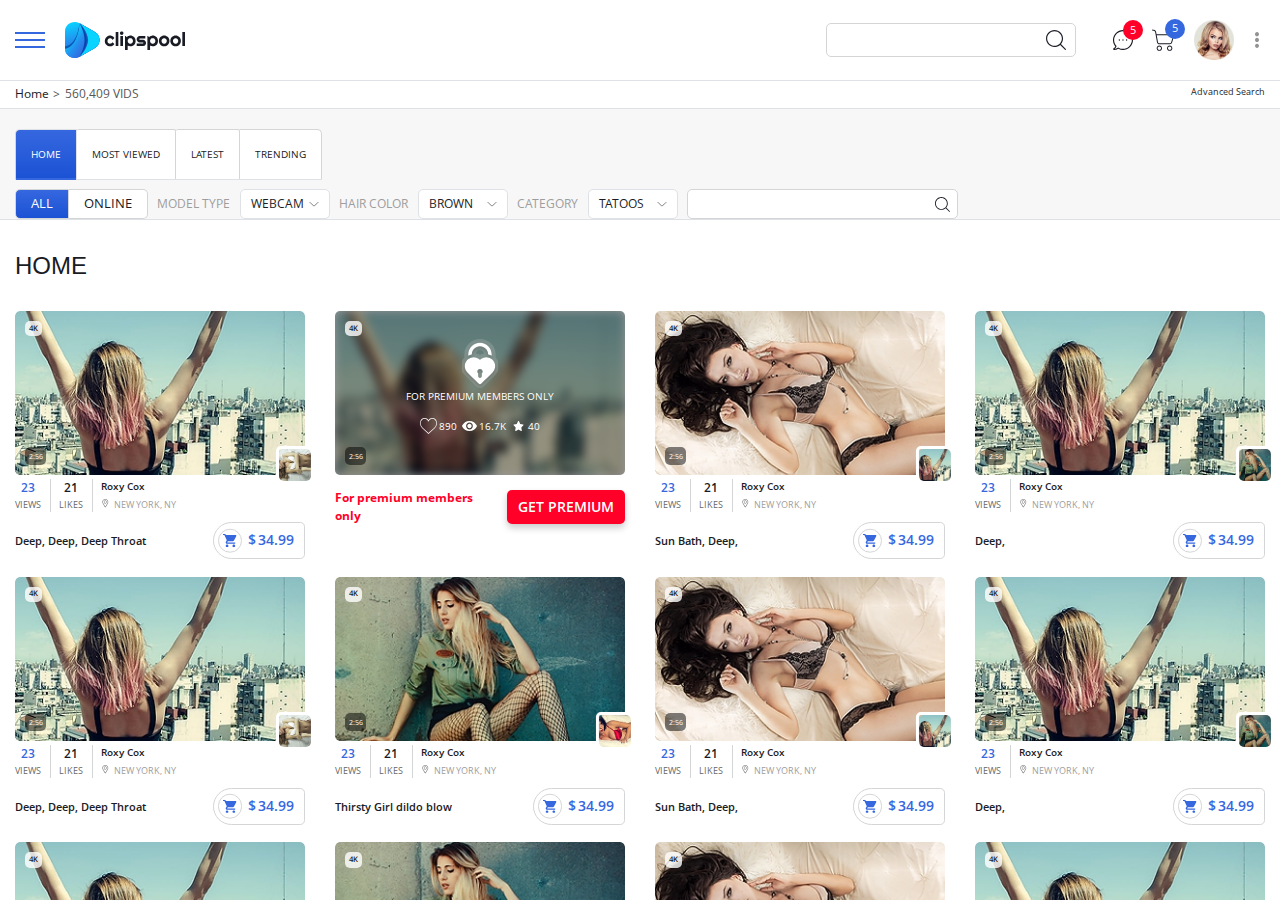
==== commit 20fcbc05: "edits for tablet" ====
--- a/categories.html
+++ b/categories.html
@@ -46,7 +46,7 @@
 
 						<div class="header-form tablet">
 							<form action="#">
-								<input type="text" placeholder="SEARCH MODELS" class="header-input">
+								<input type="text" placeholder="" class="header-input">
 								<button type="submit" class="header-submit">
 									<svg>
 										<use xlink:href="#svg-search"></use>
@@ -191,7 +191,7 @@
 				<div class="search-block">
 					<form action="#">
 						<div class="input-wrapper search-form">
-							<input type="text" class="input" placeholder="search content">
+							<input type="text" class="input" placeholder="">
 							<button type="submit" class="search-submit">
 								<span class="ico">
 									<svg>
@@ -226,7 +226,7 @@
 			<div class="option-row">
 				<div class="container-fluid">
 					<div class="row justify-content-between page-features border-bottom">
-						<div class="col-lg-auto col-md-12 col-sm-12 d-flex justify-content-between flex-wrap">
+						<div class="col-xl-auto col-lg-12 col-sm-12 d-flex justify-content-between flex-wrap">
 							<ul class="tab-list nav nav-tabs">
 								<li class="nav-item flex-md-fill flex-sm-fill flex-xs-fill">
 									<a class="nav-link active" data-toggle="tab" href="#home">Home</a>
@@ -242,7 +242,7 @@
 								</li>
 							</ul>
 
-							<a href="#" class="d-md-none filter-btn">
+							<a href="#" class="d-xl-none filter-btn">
 								<span class="ico ">
 									<svg>
 										<use xlink:href="#svg-line-group"></use>
@@ -254,22 +254,22 @@
 						<div class="col-auto flex-wrap d-flex mb-xl-0 mb-md-3 mb-sm-3 mb-3 filter-container">
 							<form action="#">
 								<div class="row p-0">
-									<div class="col-auto d-flex flex-wrap align-items-lg-center align-items-end justify-content-between justify-content-sm-start">
+									<div class="col-auto d-flex flex-wrap align-items-lg-center align-items-end justify-content-between justify-content-xs-start">
 
 										<div class="d-flex justify-content-between d-md-none w-100">
 											<div class="form-inline form-group flex-nowrap mb-0 checkbox-group mr-3">
-												<div class="form-check form-check-inline mr-0">
+												<div class="form-check w-auto form-check-inline mr-0">
 													<input type="radio" name="view" id="all_mobile" class="form-check-input" checked>
 													<label class="form-check-label" for="all_mobile">all</label>
 												</div>
-												<div class="form-check form-check-inline mr-0">
+												<div class="form-check w-auto form-check-inline mr-0">
 													<input type="radio" name="view" id="online_mobile" class="form-check-input">
 													<label class="form-check-label" for="online_mobile">Online</label>
 												</div>
 											</div>
 
 											<div class="input-wrapper search-form">
-												<input type="text" class="input" placeholder="search content">
+												<input type="text" class="input" placeholder="">
 												<button type="submit" class="search-submit">
 													<span class="ico">
 														<svg>
@@ -344,7 +344,7 @@
 
 										<div class="form-group mt-3 mb-0 d-none d-md-flex">
 											<div class="input-wrapper search-form">
-												<input type="text" class="input" placeholder="search content">
+												<input type="text" class="input" placeholder="">
 												<button type="submit" class="search-submit">
 													<span class="ico">
 														<svg>
@@ -1452,13 +1452,13 @@
 						<div class="row">
 							<div class="col">
 								<ul class="pagination flex-wrap justify-content-center">
-									<li class="page-item"><a href="#" class="prev-page page-link"><span class="d-none d-sm-inline">previous</span></a></li>
+									<li class="page-item"><a href="#" class="prev-page page-link"><span class="d-none d-md-inline">previous</span></a></li>
 									<li class="page-item"><a href="#" class="page-link">1</a></li>
 									<li class="page-item"><a href="#" class="page-link active">2</a></li>
 									<li class="page-item"><a href="#" class="page-link">3</a></li>
 									<li class="page-item">...</li>
 									<li class="page-item"><a href="#" class="page-link">11</a></li>
-									<li class="page-item"><a href="#" class="page-link next-page"><span class="d-none d-sm-inline">next</span></a></li>
+									<li class="page-item"><a href="#" class="page-link next-page"><span class="d-none d-md-inline">next</span></a></li>
 								</ul>
 							</div>
 						</div>
@@ -2540,7 +2540,7 @@
 						<div class="row">
 							<div class="col">
 								<ul class="pagination flex-wrap justify-content-center">
-									<li class="page-item"><a href="#" class="prev-page page-link"><span class="d-none d-sm-inline">previous</span></a></li>
+									<li class="page-item"><a href="#" class="prev-page page-link"><span class="d-none d-md-inline">previous</span></a></li>
 									<li class="page-item"><a href="#" class="page-link">1</a></li>
 									<li class="page-item"><a href="#" class="page-link active">2</a></li>
 									<li class="page-item"><a href="#" class="page-link">3</a></li>
@@ -2549,7 +2549,7 @@
 									<li class="page-item">...</li>
 									<li class="page-item"><a href="#" class="page-link">10</a></li>
 									<li class="page-item"><a href="#" class="page-link">11</a></li>
-									<li class="page-item"><a href="#" class="page-link next-page"><span class="d-none d-sm-inline">next</span></a></li>
+									<li class="page-item"><a href="#" class="page-link next-page"><span class="d-none d-md-inline">next</span></a></li>
 								</ul>
 							</div>
 						</div>
@@ -3630,7 +3630,7 @@
 						<div class="row">
 							<div class="col">
 								<ul class="pagination flex-wrap justify-content-center">
-									<li class="page-item"><a href="#" class="prev-page page-link"><span class="d-none d-sm-inline">previous</span></a></li>
+									<li class="page-item"><a href="#" class="prev-page page-link"><span class="d-none d-md-inline">previous</span></a></li>
 									<li class="page-item"><a href="#" class="page-link">1</a></li>
 									<li class="page-item"><a href="#" class="page-link active">2</a></li>
 									<li class="page-item"><a href="#" class="page-link">3</a></li>
@@ -3639,7 +3639,7 @@
 									<li class="page-item">...</li>
 									<li class="page-item"><a href="#" class="page-link">10</a></li>
 									<li class="page-item"><a href="#" class="page-link">11</a></li>
-									<li class="page-item"><a href="#" class="page-link next-page"><span class="d-none d-sm-inline">next</span></a></li>
+									<li class="page-item"><a href="#" class="page-link next-page"><span class="d-none d-md-inline">next</span></a></li>
 								</ul>
 							</div>
 						</div>
@@ -4720,14 +4720,14 @@
 						<div class="row">
 							<div class="col">
 								<ul class="pagination flex-wrap justify-content-center">
-									<li class="page-item"><a href="#" class="prev-page page-link"><span class="d-none d-sm-inline">previous</span></a></li>
+									<li class="page-item"><a href="#" class="prev-page page-link"><span class="d-none d-md-inline">previous</span></a></li>
 									<li class="page-item"><a href="#" class="page-link">1</a></li>
 									<li class="page-item"><a href="#" class="page-link active">2</a></li>
 									<li class="page-item"><a href="#" class="page-link">3</a></li>
 									<li class="page-item">...</li>
 									<li class="page-item"><a href="#" class="page-link">10</a></li>
 									<li class="page-item"><a href="#" class="page-link">11</a></li>
-									<li class="page-item"><a href="#" class="page-link next-page"><span class="d-none d-sm-inline">next</span></a></li>
+									<li class="page-item"><a href="#" class="page-link next-page"><span class="d-none d-md-inline">next</span></a></li>
 								</ul>
 							</div>
 						</div>
@@ -4803,6 +4803,13 @@
 							<li><a href="#">Videos</a></li>
 							<li><a href="#">Photos</a></li>
 							<li><a href="#">Social media</a></li>
+							<li class="d-none d-md-block"><a href="#" class="blue">LOGIN</a></li>
+							<li class="d-none d-md-block">
+								<a href="#" class="btn btn--blue"><span>sign up</span></a>
+							</li>
+						</ul>
+
+						<ul class="main-menu d-flex d-md-none align-items-center">
 							<li><a href="#" class="blue">LOGIN</a></li>
 							<li>
 								<a href="#" class="btn btn--blue"><span>sign up</span></a>
--- a/css/style.css
+++ b/css/style.css
@@ -10854,6 +10854,7 @@
     font-size: 16px;
     color: #606060;
     padding-left: 1em;
+    line-height: 1;
     outline: none;
     -webkit-appearance: none;
        -moz-appearance: none;
@@ -11353,7 +11354,7 @@
     margin-bottom: 20px; }
 
   .tab-list .nav-link {
-    font-size: 13px; } }
+    font-size: 12px; } }
 /*1500*/
 @media (max-width: 1280px) {
   html {
@@ -11532,11 +11533,59 @@
     font-size: 13px; }
 
   .model__item__options--lg .subtitle {
+    font-size: 10px; }
+
+  .tab-list .nav-link {
     font-size: 10px; } }
 /*1280*/
 @media (max-width: 1200px) {
   .title-row .h2 {
-    margin-bottom: 15px; } }
+    margin-bottom: 15px; }
+
+  .filter-container {
+    padding-top: 20px;
+    margin-top: 20px;
+    position: relative; }
+    .filter-container::before {
+      content: '';
+      width: calc(100% + 30px);
+      left: -15px;
+      top: 0;
+      position: absolute;
+      height: 1px;
+      background-color: #e5e5e5; }
+
+  .filter-container {
+    display: none !important;
+    width: 100%; }
+    .filter-container.visible {
+      display: -moz-flex !important;
+      display: -ms-flex !important;
+      display: -o-flex !important;
+      display: -webkit-box !important;
+      display: -ms-flexbox !important;
+      display: flex !important; }
+
+  .option-row .tab-list .nav-item:first-child .nav-link {
+    border-radius: 5px 0 0 5px; }
+
+  .tab-list .nav-item:last-child .nav-link {
+    border-radius: 0 5px 5px 0; }
+
+  .option-row .nav-tabs {
+    border: none; }
+
+  .option-row .page-features {
+    padding-bottom: 20px; }
+
+  .option-row .tab-list .nav-link {
+    border-bottom: 1px solid var(--border-color); }
+
+  .option-row .tab-list .nav-link.active::after {
+    display: none; }
+
+  .premium-text {
+    max-width: 50%; } }
 /*1200*/
 @media (max-width: 992px) {
   html {
@@ -11636,7 +11685,19 @@
     height: 100%;
     -webkit-box-align: center;
         -ms-flex-align: center;
-            align-items: center; } }
+            align-items: center; }
+
+  .premium-text,
+  .premium-text + .btn {
+    width: 47%;
+    font-size: 12px; }
+
+  .premium-text + .btn {
+    text-align: center;
+    -webkit-box-pack: center;
+        -ms-flex-pack: center;
+            justify-content: center;
+    max-width: 120px; } }
 /*992*/
 @media (max-width: 768px) {
   .models-header__data {
@@ -11757,11 +11818,6 @@
     padding: 0 .7em;
     margin-bottom: 30px; }
 
-  .footer__right .main-menu li:last-child,
-  .footer__right .main-menu li:nth-last-child(2) {
-    width: 30%;
-    text-align: center; }
-
   .page-link.prev-page, .page-link.next-page {
     width: 40px;
     height: 40px;
@@ -11776,50 +11832,10 @@
   .premium-text + .btn {
     font-size: 12px; }
 
-  .filter-container {
-    padding-top: 20px;
-    margin-top: 20px;
-    position: relative; }
-    .filter-container::before {
-      content: '';
-      width: calc(100% + 30px);
-      left: -15px;
-      top: 0;
-      position: absolute;
-      height: 1px;
-      background-color: #e5e5e5; }
-
-  .filter-container {
-    display: none !important; }
-    .filter-container.visible {
-      display: -moz-flex !important;
-      display: -ms-flex !important;
-      display: -o-flex !important;
-      display: -webkit-box !important;
-      display: -ms-flexbox !important;
-      display: flex !important; }
-    .filter-container .search-form {
-      max-width: 300px; }
-    .filter-container .form-group {
-      width: 47%; }
-
-  .option-row .tab-list .nav-item:first-child .nav-link {
-    border-radius: 5px 0 0 5px; }
-
-  .tab-list .nav-item:last-child .nav-link {
-    border-radius: 0 5px 5px 0; }
-
-  .option-row .nav-tabs {
-    border: none; }
-
-  .option-row .page-features {
-    padding-bottom: 20px; }
-
-  .option-row .tab-list .nav-link {
-    border-bottom: 1px solid var(--border-color); }
-
-  .option-row .tab-list .nav-link.active::after {
-    display: none; } }
+  .filter-container .search-form {
+    max-width: 300px; }
+  .filter-container .form-group {
+    width: 47%; } }
 /*767*/
 @media (max-width: 575px) {
   .models-header {
@@ -11999,7 +12015,10 @@
 
   .filter-btn {
     width: 40px;
-    height: 40px; } }
+    height: 40px; }
+
+  .premium-text, .premium-text + .btn {
+    width: auto; } }
 /*450*/
 @media (max-width: 400px) {
   .models-header__btns {
@@ -12042,38 +12061,38 @@
 
   ::-webkit-input-placeholder {
     font-family: var(--opensans);
-    font-size: 12px;
+    font-size: 14px;
     color: var(--grey);
     text-transform: capitalize;
     line-height: 1;
-    -webkit-transform: translateY(2px);
-            transform: translateY(2px); }
+    -webkit-transform: translateY(1px);
+            transform: translateY(1px); }
 
   ::-moz-placeholder {
     font-family: var(--opensans);
-    font-size: 12px;
+    font-size: 14px;
     color: var(--grey);
     text-transform: capitalize;
     line-height: 1;
-    transform: translateY(2px); }
+    transform: translateY(1px); }
 
   /* Firefox 19+ */
   :-moz-placeholder {
     font-family: var(--opensans);
-    font-size: 12px;
+    font-size: 14px;
     color: var(--grey);
     text-transform: capitalize;
     line-height: 1;
-    transform: translateY(2px); }
+    transform: translateY(1px); }
 
   /* Firefox 18- */
   :-ms-input-placeholder {
     font-family: var(--opensans);
-    font-size: 12px;
+    font-size: 14px;
     color: var(--grey);
     text-transform: capitalize;
     line-height: 1;
-    transform: translateY(2px); } }
+    transform: translateY(1px); } }
 /*400*/
 @media (max-width: 360px) {
   .nav-tabs,
